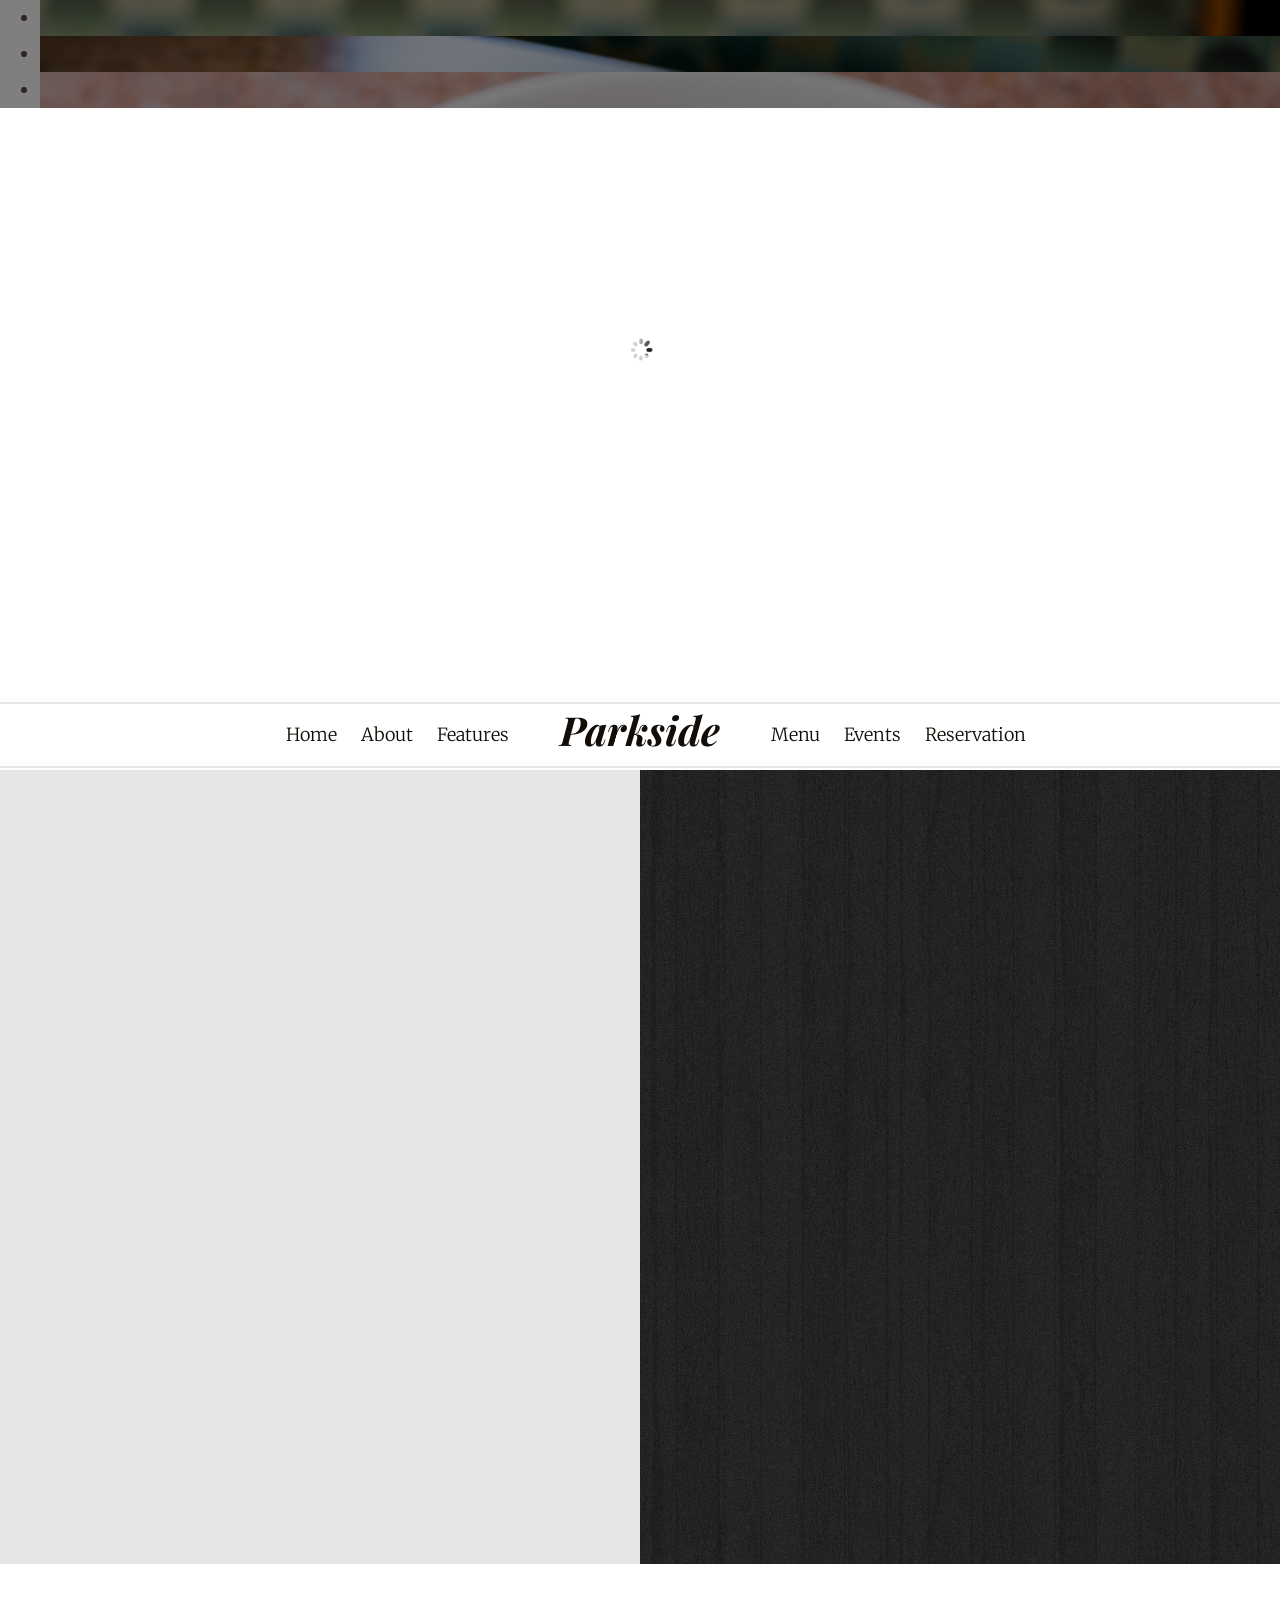
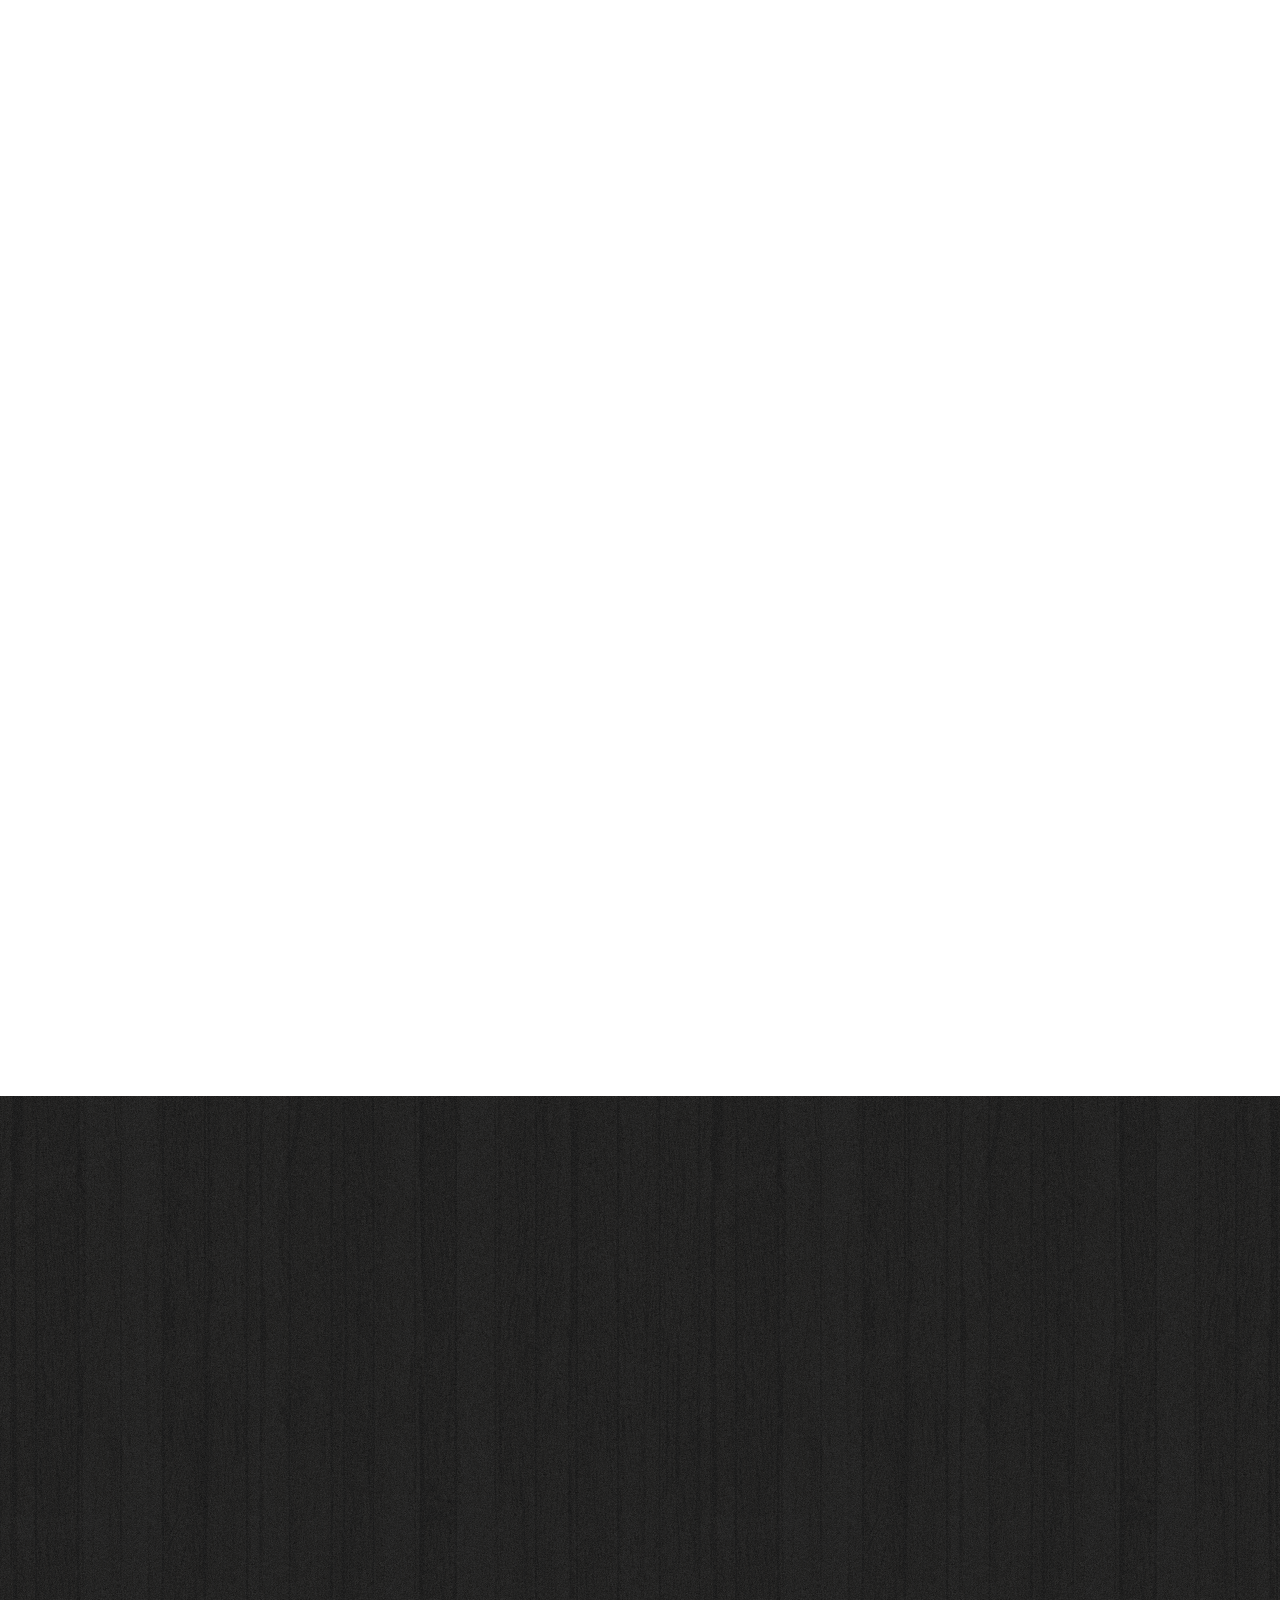
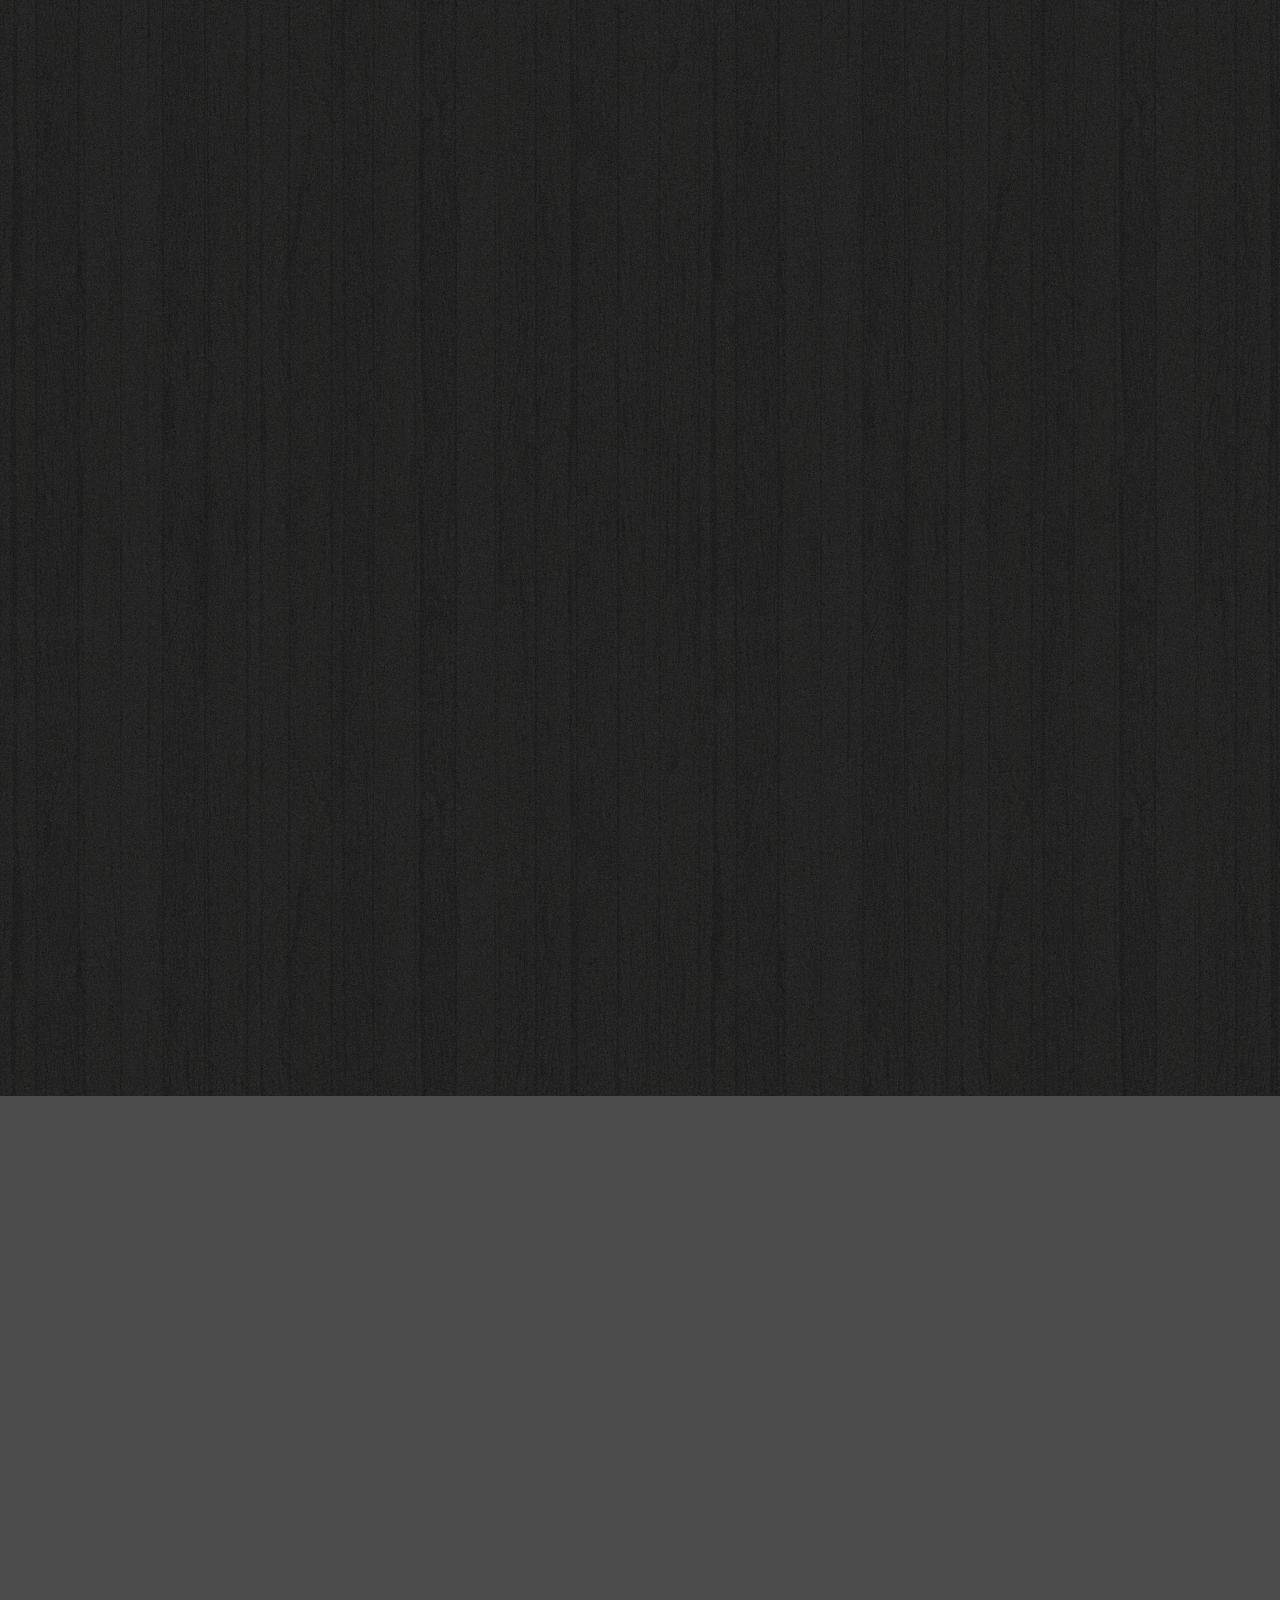
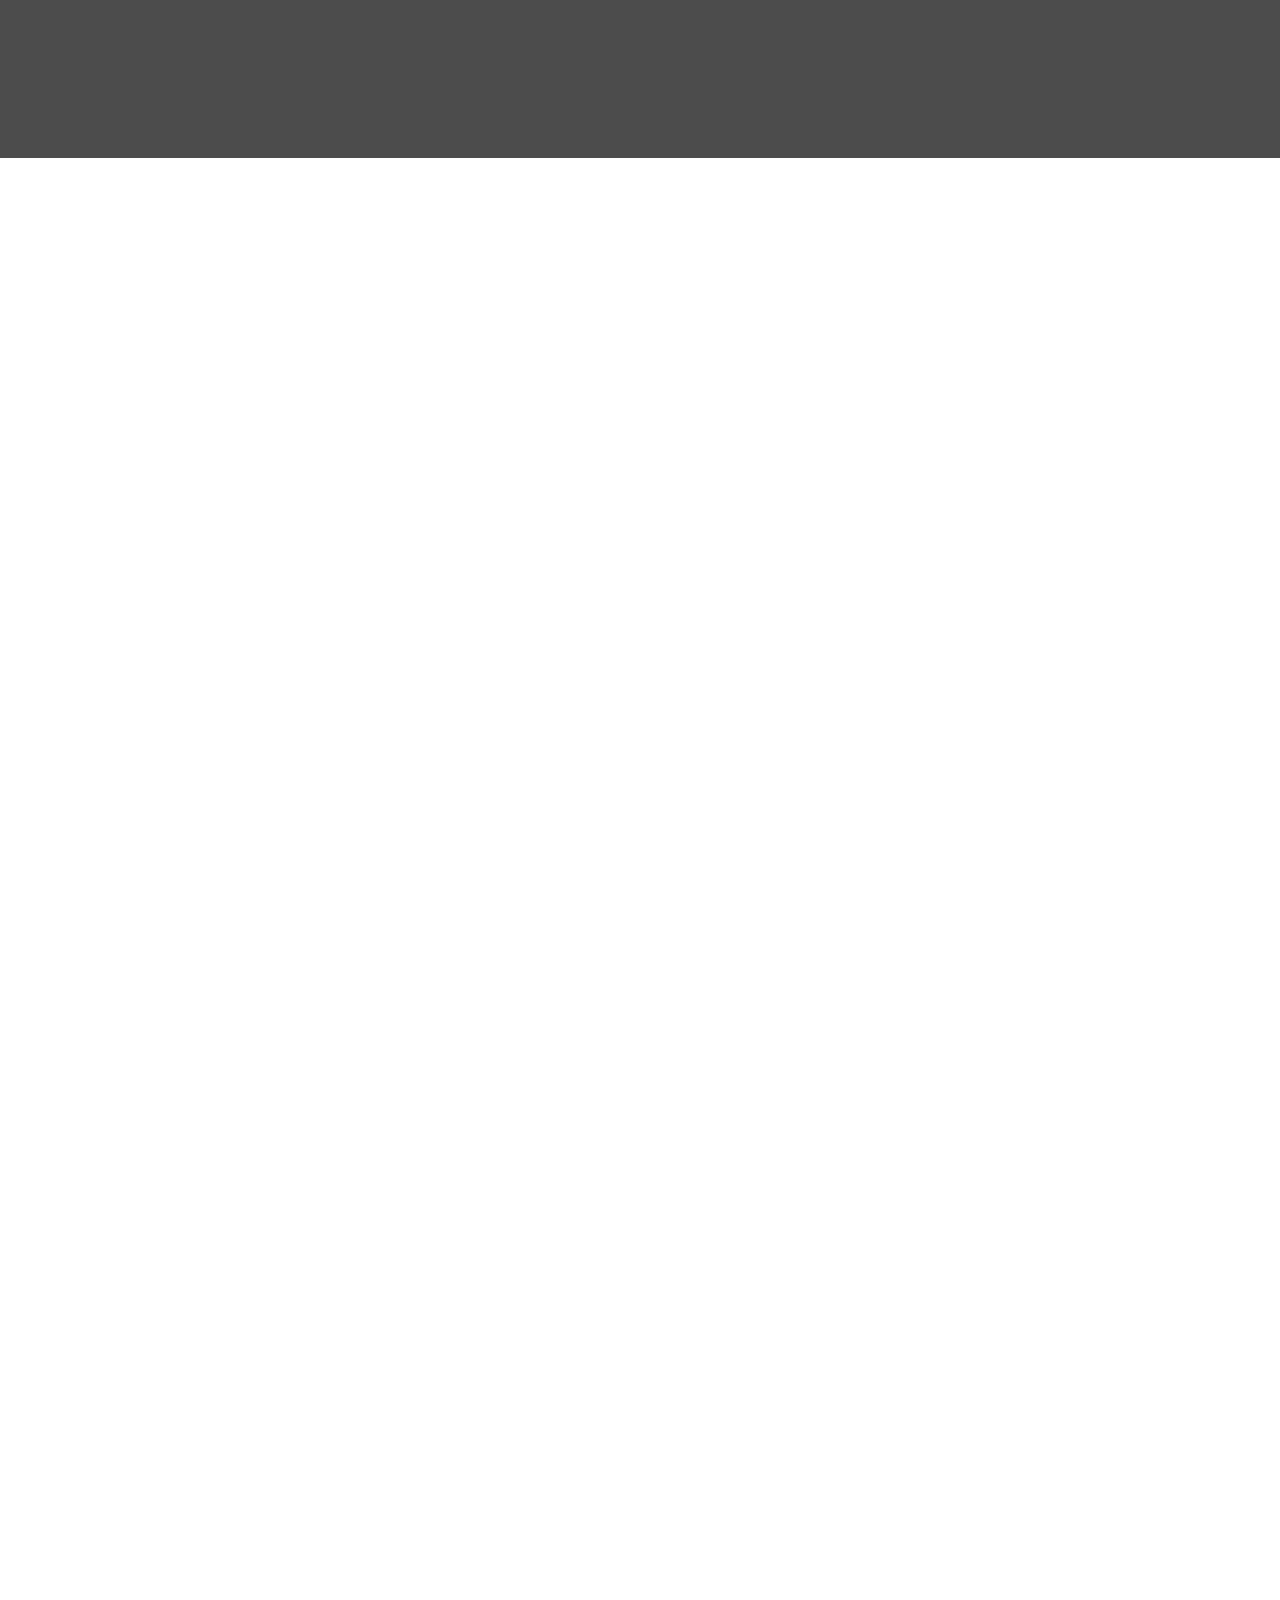
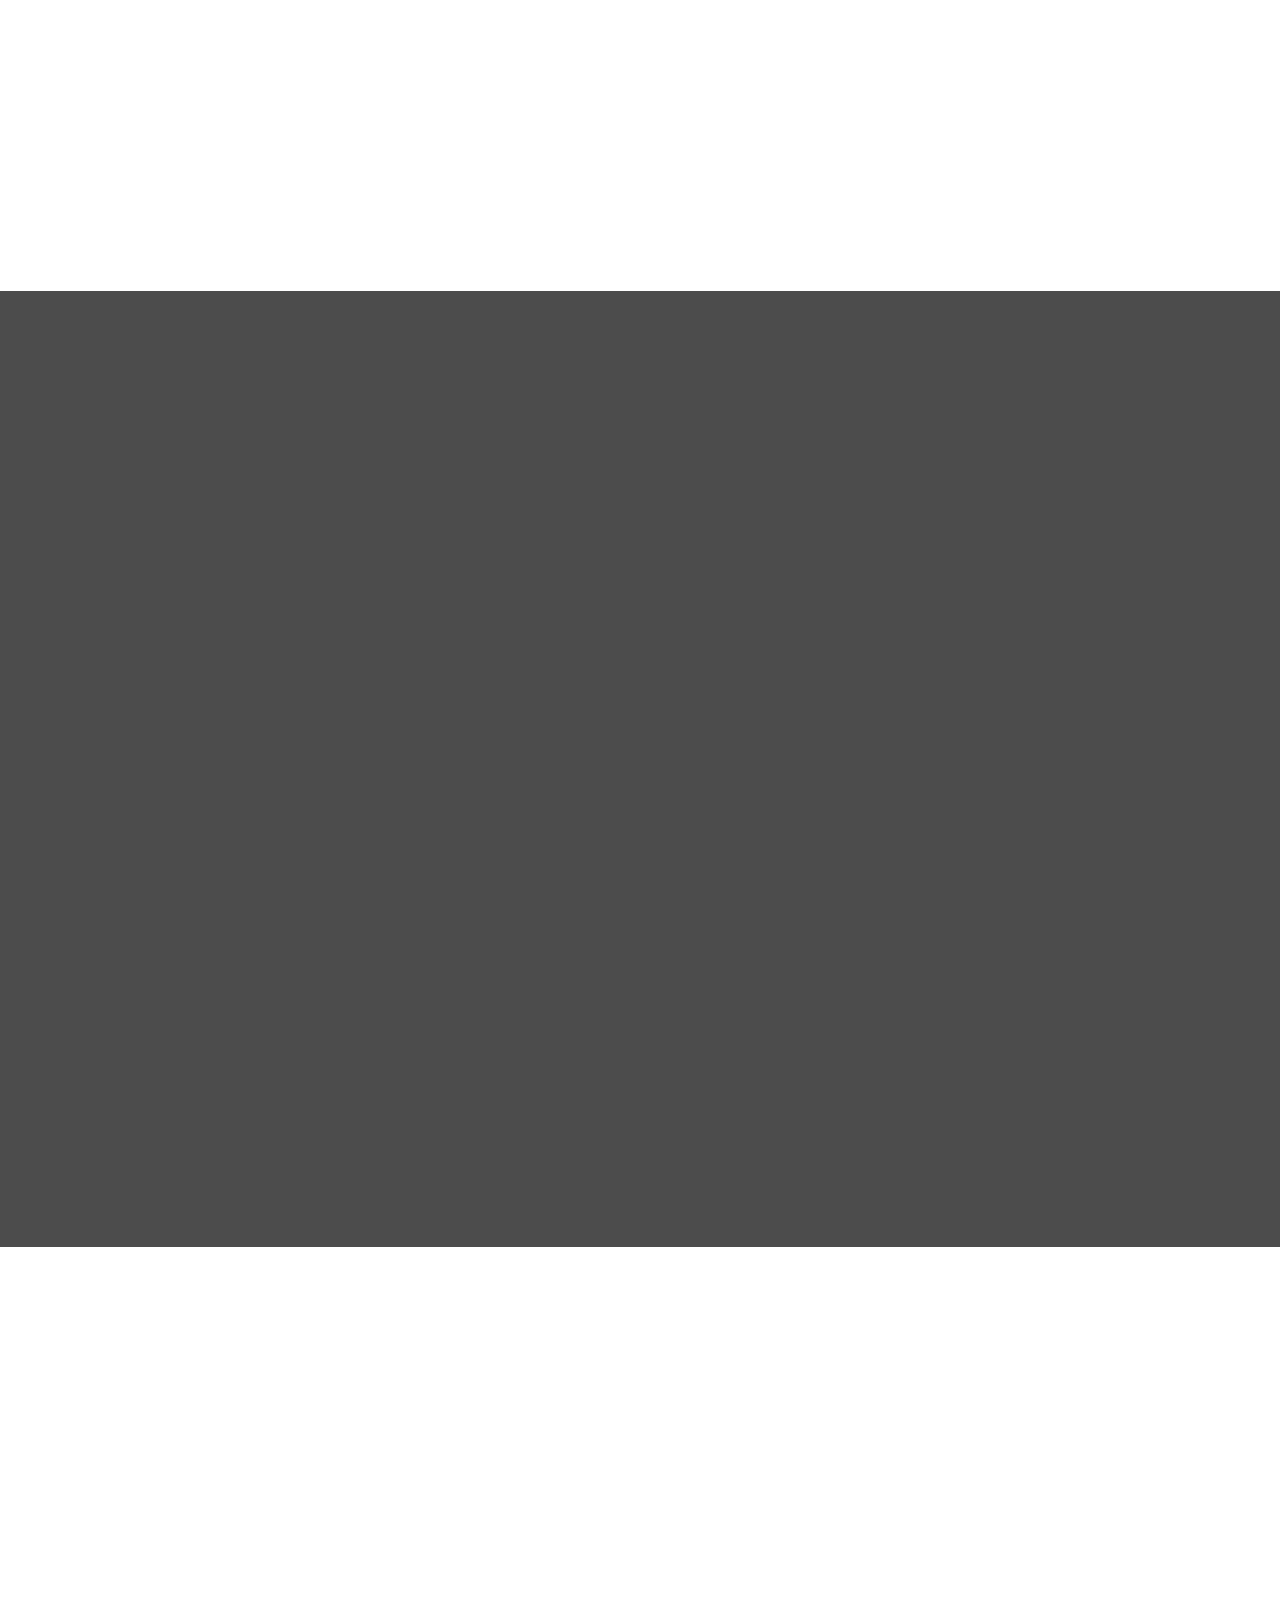
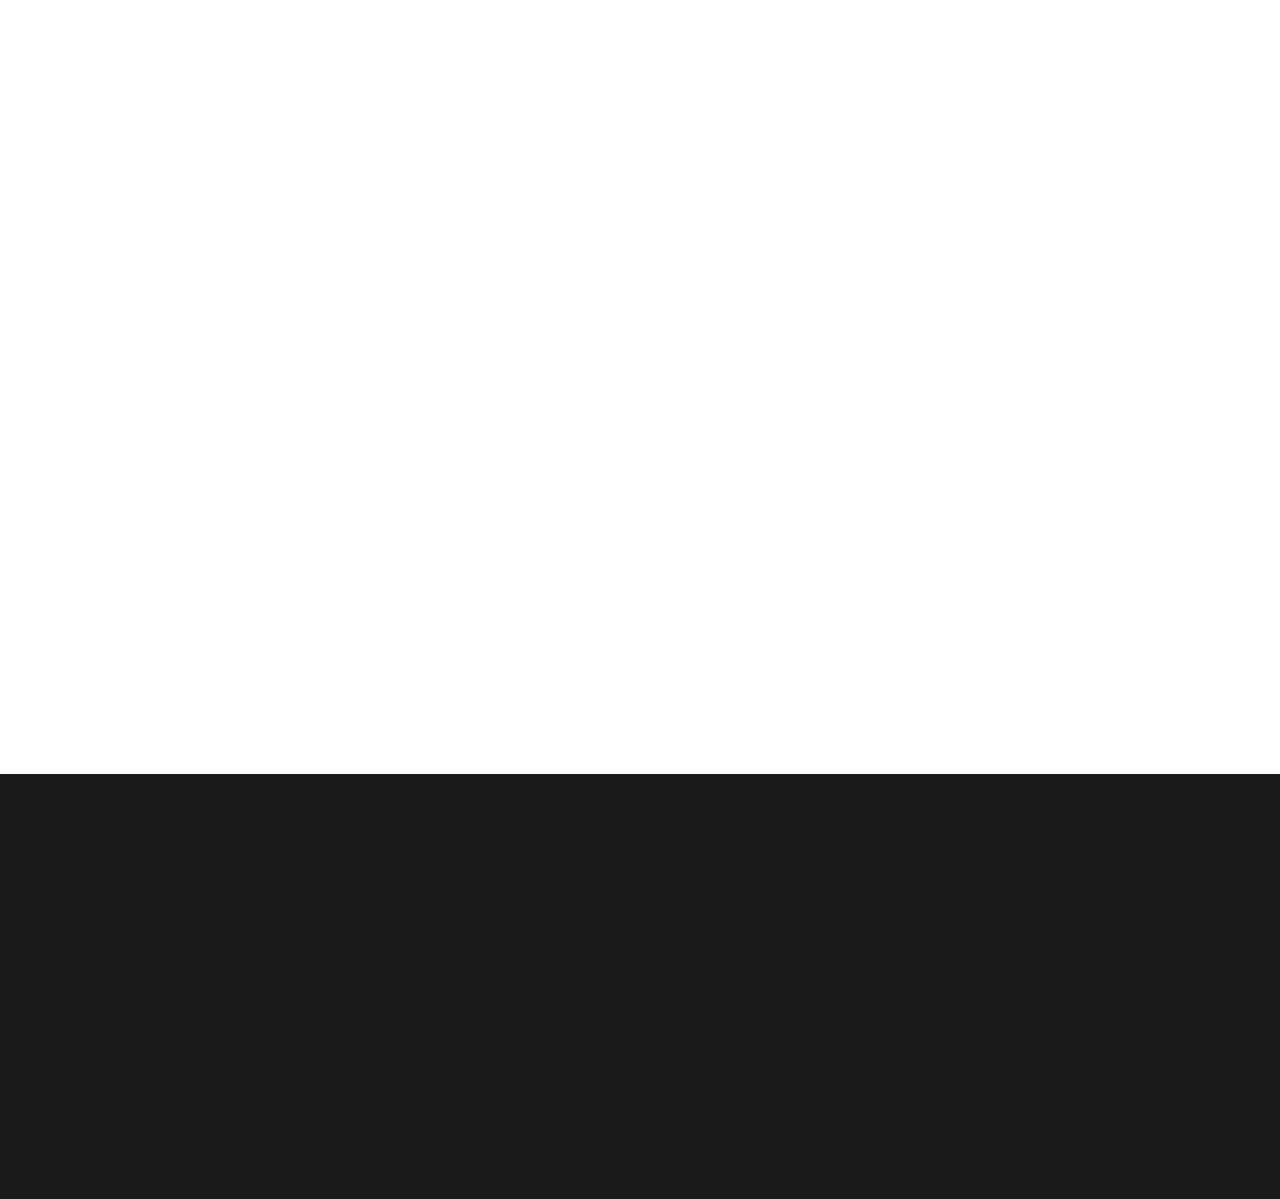
==== webDev/Anthi/index.html @ 0a30c478 "added temp folder for website" ====
<!DOCTYPE html>
<!--[if lt IE 7]>      <html class="no-js lt-ie9 lt-ie8 lt-ie7"> <![endif]-->
<!--[if IE 7]>         <html class="no-js lt-ie9 lt-ie8"> <![endif]-->
<!--[if IE 8]>         <html class="no-js lt-ie9"> <![endif]-->
<!--[if gt IE 8]><!--> <html class="no-js"> <!--<![endif]-->
	<head>
	<meta charset="utf-8">
	<meta http-equiv="X-UA-Compatible" content="IE=edge">
	<title>Foodee &mdash; 100% Free Fully Responsive HTML5 Template by FREEHTML5.co</title>
	<meta name="viewport" content="width=device-width, initial-scale=1">
	<meta name="description" content="Free HTML5 Template by FREEHTML5.CO" />
	<meta name="keywords" content="free html5, free template, free bootstrap, html5, css3, mobile first, responsive" />
	<meta name="author" content="FREEHTML5.CO" />

  <!--
	//////////////////////////////////////////////////////

	FREE HTML5 TEMPLATE
	DESIGNED & DEVELOPED by FREEHTML5.CO

	Website: 		http://freehtml5.co/
	Email: 			info@freehtml5.co
	Twitter: 		http://twitter.com/fh5co
	Facebook: 		https://www.facebook.com/fh5co

	//////////////////////////////////////////////////////
	 -->

	  <!-- Facebook and Twitter integration -->
	<meta property="og:title" content=""/>
	<meta property="og:image" content=""/>
	<meta property="og:url" content=""/>
	<meta property="og:site_name" content=""/>
	<meta property="og:description" content=""/>
	<meta name="twitter:title" content="" />
	<meta name="twitter:image" content="" />
	<meta name="twitter:url" content="" />
	<meta name="twitter:card" content="" />

	<!-- Place favicon.ico and apple-touch-icon.png in the root directory -->
	<link rel="shortcut icon" href="favicon.ico">

	<link href='https://fonts.googleapis.com/css?family=Playfair+Display:400,700,400italic,700italic|Merriweather:300,400italic,300italic,400,700italic' rel='stylesheet' type='text/css'>

	<!-- Animate.css -->
	<link rel="stylesheet" href="css/animate.css">
	<!-- Icomoon Icon Fonts-->
	<link rel="stylesheet" href="css/icomoon.css">
	<!-- Simple Line Icons -->
	<link rel="stylesheet" href="css/simple-line-icons.css">
	<!-- Datetimepicker -->
	<link rel="stylesheet" href="css/bootstrap-datetimepicker.min.css">
	<!-- Flexslider -->
	<link rel="stylesheet" href="css/flexslider.css">
	<!-- Bootstrap  -->
	<link rel="stylesheet" href="css/bootstrap.css">

	<link rel="stylesheet" href="css/style.css">


	<!-- Modernizr JS -->
	<script src="js/modernizr-2.6.2.min.js"></script>
	<!-- FOR IE9 below -->
	<!--[if lt IE 9]>
	<script src="js/respond.min.js"></script>
	<![endif]-->

	</head>
	<body>

	<div id="fh5co-container">
		<div id="fh5co-home" class="js-fullheight" data-section="home">

			<div class="flexslider">

				<div class="fh5co-overlay"></div>
				<div class="fh5co-text">
					<div class="container">
						<div class="row">
							<h1 class="to-animate">Parkside Café</h1>
							<h2 class="to-animate">Under construction <span>by</span> <a href="http://freehtml5.co/" target="_blank">Ish</a></h2>
						</div>
					</div>
				</div>
				  <ul class="slides">
				   <li style="background-image: url(images/slide_1.jpg);" data-stellar-background-ratio="0.5"></li>
				   <li style="background-image: url(images/slide_2.jpg);" data-stellar-background-ratio="0.5"></li>
				   <li style="background-image: url(images/slide_3.jpg);" data-stellar-background-ratio="0.5"></li>
				  </ul>

			</div>

		</div>

		<div class="js-sticky">
			<div class="fh5co-main-nav">
				<div class="container-fluid">
					<div class="fh5co-menu-1">
						<a href="#" data-nav-section="home">Home</a>
						<a href="#" data-nav-section="about">About</a>
						<a href="#" data-nav-section="features">Features</a>
					</div>
					<div class="fh5co-logo">
						<a href="index.html">Parkside</a>
					</div>
					<div class="fh5co-menu-2">
						<a href="#" data-nav-section="menu">Menu</a>
						<a href="#" data-nav-section="events">Events</a>
						<a href="#" data-nav-section="reservation">Reservation</a>
					</div>
				</div>

			</div>
		</div>

		<div id="fh5co-about" data-section="about">
			<div class="fh5co-2col fh5co-bg to-animate-2" style="background-image: url(images/res_img_1.jpg)"></div>
			<div class="fh5co-2col fh5co-text">
				<h2 class="heading to-animate">About Us</h2>
				<p class="to-animate"><span class="firstcharacter">F</span>ar far away, behind the word mountains, far from the countries Vokalia and Consonantia, there live the blind texts. Separated they live in Bookmarksgrove right at the coast of the Semantics, a large language ocean. Far far away, behind the word mountains, far from the countries Vokalia and Consonantia, there live the blind texts. A small river named Duden flows by their place and supplies it with the necessary regelialia. It is a paradisematic country, in which roasted parts of sentences fly into your mouth. Even the all-powerful Pointing has no control about the blind texts it is an almost unorthographic life.</p>
				<p class="text-center to-animate"><a href="#" class="btn btn-primary btn-outline">Get in touch</a></p>
			</div>
		</div>

		<div id="fh5co-sayings">
			<div class="container">
				<div class="row to-animate">

					<div class="flexslider">
						<ul class="slides">

							<li>
								<blockquote>
									<p>&ldquo;Cooking is an art, but all art requires knowing something about the techniques and materials&rdquo;</p>
									<p class="quote-author">&mdash; Nathan Myhrvold</p>
								</blockquote>
							</li>
							<li>
								<blockquote>
									<p>&ldquo;Give a man food, and he can eat for a day. Give a man a job, and he can only eat for 30 minutes on break.&rdquo;</p>
									<p class="quote-author">&mdash; Lev L. Spiro</p>
								</blockquote>
							</li>
							<li>
								<blockquote>
									<p>&ldquo;Find something you’re passionate about and keep tremendously interested in it.&rdquo;</p>
									<p class="quote-author">&mdash; Julia Child</p>
								</blockquote>
							</li>
							<li>
								<blockquote>
									<p>&ldquo;Never work before breakfast; if you have to work before breakfast, eat your breakfast first.&rdquo;</p>
									<p class="quote-author">&mdash; Josh Billings</p>
								</blockquote>
							</li>


						</ul>
					</div>

				</div>
			</div>
		</div>

		<div id="fh5co-featured" data-section="features">
			<div class="container">
				<div class="row text-center fh5co-heading row-padded">
					<div class="col-md-8 col-md-offset-2">
						<h2 class="heading to-animate">Featured Dishes</h2>
						<p class="sub-heading to-animate">Far far away, behind the word mountains, far from the countries Vokalia and Consonantia, there live the blind texts.</p>
					</div>
				</div>
				<div class="row">
					<div class="fh5co-grid">
						<div class="fh5co-v-half to-animate-2">
							<div class="fh5co-v-col-2 fh5co-bg-img" style="background-image: url(images/res_img_1.jpg)"></div>
							<div class="fh5co-v-col-2 fh5co-text fh5co-special-1 arrow-left">
								<h2>Fresh Mushrooms</h2>
								<span class="pricing">$7.50</span>
								<p>Far far away, behind the word mountains, far from the countries Vokalia and Consonantia, there live the blind texts.</p>
							</div>
						</div>
						<div class="fh5co-v-half">
							<div class="fh5co-h-row-2 to-animate-2">
								<div class="fh5co-v-col-2 fh5co-bg-img" style="background-image: url(images/res_img_2.jpg)"></div>
								<div class="fh5co-v-col-2 fh5co-text arrow-left">
									<h2>Grilled Chiken Salad</h2>
									<span class="pricing">$12.00</span>
									<p>Far far away, behind the word mountains.</p>
								</div>
							</div>
							<div class="fh5co-h-row-2 fh5co-reversed to-animate-2">
								<div class="fh5co-v-col-2 fh5co-bg-img" style="background-image: url(images/res_img_8.jpg)"></div>
								<div class="fh5co-v-col-2 fh5co-text arrow-right">
									<h2>Cheese and Garlic Toast</h2>
									<span class="pricing">$4.50</span>
									<p>Far far away, behind the word mountains.</p>
								</div>
							</div>
						</div>

						<div class="fh5co-v-half">
							<div class="fh5co-h-row-2 fh5co-reversed to-animate-2">
								<div class="fh5co-v-col-2 fh5co-bg-img" style="background-image: url(images/res_img_7.jpg)"></div>
								<div class="fh5co-v-col-2 fh5co-text arrow-right">
									<h2>Organic Egg</h2>
									<span class="pricing">$4.99</span>
									<p>Far far away, behind the word mountains.</p>
								</div>
							</div>
							<div class="fh5co-h-row-2 to-animate-2">
								<div class="fh5co-v-col-2 fh5co-bg-img" style="background-image: url(images/res_img_6.jpg)"></div>
								<div class="fh5co-v-col-2 fh5co-text arrow-left">
									<h2>Salad with Crispy Chicken</h2>
									<span class="pricing">$8.50</span>
									<p>Far far away, behind the word mountains.</p>
								</div>
							</div>
						</div>
						<div class="fh5co-v-half to-animate-2">
							<div class="fh5co-v-col-2 fh5co-bg-img" style="background-image: url(images/res_img_3.jpg)"></div>
							<div class="fh5co-v-col-2 fh5co-text fh5co-special-1 arrow-left">
								<h2>Tomato Soup with Chicken</h2>
								<span class="pricing">$12.99</span>
								<p>Far far away, behind the word mountains, far from the countries Vokalia and Consonantia, there live the blind texts.</p>
							</div>
						</div>

					</div>
				</div>

			</div>
		</div>

		<div id="fh5co-type" style="background-image: url(images/slide_3.jpg);" data-stellar-background-ratio="0.5">
			<div class="fh5co-overlay"></div>
			<div class="container">
				<div class="row">
					<div class="col-md-3 to-animate">
						<div class="fh5co-type">
							<h3 class="with-icon icon-1">Fruits</h3>
							<p>Far far away, behind the word mountains, far from the countries Vokalia and Consonantia, there live the blind texts.</p>
						</div>
					</div>
					<div class="col-md-3 to-animate">
						<div class="fh5co-type">
							<h3 class="with-icon icon-2">Sea food</h3>
							<p>Far far away, behind the word mountains, far from the countries Vokalia and Consonantia, there live the blind texts.</p>
						</div>
					</div>
					<div class="col-md-3 to-animate">
						<div class="fh5co-type">
							<h3 class="with-icon icon-3">Vegetables</h3>
							<p>Far far away, behind the word mountains, far from the countries Vokalia and Consonantia, there live the blind texts.</p>
						</div>
					</div>
					<div class="col-md-3 to-animate">
						<div class="fh5co-type">
							<h3 class="with-icon icon-4">Meat</h3>
							<p>Far far away, behind the word mountains, far from the countries Vokalia and Consonantia, there live the blind texts.</p>
						</div>
					</div>
				</div>
			</div>
		</div>

		<div id="fh5co-menus" data-section="menu">
			<div class="container">
				<div class="row text-center fh5co-heading row-padded">
					<div class="col-md-8 col-md-offset-2">
						<h2 class="heading to-animate">Food Menu</h2>
						<p class="sub-heading to-animate">Far far away, behind the word mountains, far from the countries Vokalia and Consonantia, there live the blind texts.</p>
					</div>
				</div>
				<div class="row row-padded">
					<div class="col-md-6">
						<div class="fh5co-food-menu to-animate-2">
							<h2 class="fh5co-drinks">Drinks</h2>
							<ul>
								<li>
									<div class="fh5co-food-desc">
										<figure>
											<img src="images/res_img_5.jpg" class="img-responsive" alt="Free HTML5 Templates by FREEHTML5.co">
										</figure>
										<div>
											<h3>Pineapple Juice</h3>
											<p>Far far away, behind the word mountains.</p>
										</div>
									</div>
									<div class="fh5co-food-pricing">
										$17.50
									</div>
								</li>
								<li>
									<div class="fh5co-food-desc">
										<figure>
											<img src="images/res_img_6.jpg" class="img-responsive" alt="Free HTML5 Templates by FREEHTML5.co">
										</figure>
										<div>
											<h3>Green Juice</h3>
											<p>Far far away, behind the word mountains.</p>
										</div>
									</div>
									<div class="fh5co-food-pricing">
										$7.99
									</div>
								</li>
								<li>
									<div class="fh5co-food-desc">
										<figure>
											<img src="images/res_img_7.jpg" class="img-responsive" alt="Free HTML5 Templates by FREEHTML5.co">
										</figure>
										<div>
											<h3>Soft Drinks</h3>
											<p>Far far away, behind the word mountains.</p>
										</div>
									</div>
									<div class="fh5co-food-pricing">
										$12.99
									</div>
								</li>
								<li>
									<div class="fh5co-food-desc">
										<figure>
											<img src="images/res_img_5.jpg" class="img-responsive" alt="Free HTML5 Templates by FREEHTML5.co">
										</figure>
										<div>
											<h3>Carlo Rosee Drinks</h3>
											<p>Far far away, behind the word mountains.</p>
										</div>
									</div>
									<div class="fh5co-food-pricing">
										$12.99
									</div>
								</li>
							</ul>
						</div>
					</div>
					<div class="col-md-6">
						<div class="fh5co-food-menu to-animate-2">
							<h2 class="fh5co-dishes">Steak</h2>
							<ul>
								<li>
									<div class="fh5co-food-desc">
										<figure>
											<img src="images/res_img_3.jpg" class="img-responsive" alt="Free HTML5 Templates by FREEHTML5.co">
										</figure>
										<div>
											<h3>Beef Steak</h3>
											<p>Far far away, behind the word mountains.</p>
										</div>
									</div>
									<div class="fh5co-food-pricing">
										$17.50
									</div>
								</li>
								<li>
									<div class="fh5co-food-desc">
										<figure>
											<img src="images/res_img_4.jpg" class="img-responsive" alt="Free HTML5 Templates by FREEHTML5.co">
										</figure>
										<div>
											<h3>Tomato with Chicken</h3>
											<p>Far far away, behind the word mountains.</p>
										</div>
									</div>
									<div class="fh5co-food-pricing">
										$7.99
									</div>
								</li>
								<li>
									<div class="fh5co-food-desc">
										<figure>
											<img src="images/res_img_2.jpg" class="img-responsive" alt="Free HTML5 Templates by FREEHTML5.co">
										</figure>
										<div>
											<h3>Sausages from Italy</h3>
											<p>Far far away, behind the word mountains.</p>
										</div>
									</div>
									<div class="fh5co-food-pricing">
										$12.99
									</div>
								</li>
								<li>
									<div class="fh5co-food-desc">
										<figure>
											<img src="images/res_img_8.jpg" class="img-responsive" alt="Free HTML5 Templates by FREEHTML5.co">
										</figure>
										<div>
											<h3>Beef Grilled</h3>
											<p>Far far away, behind the word mountains.</p>
										</div>
									</div>
									<div class="fh5co-food-pricing">
										$12.99
									</div>
								</li>
							</ul>
						</div>
					</div>
					<div class="col-md-6">
						<div class="fh5co-food-menu to-animate-2">
							<h2 class="fh5co-drinks">Drinks</h2>
							<ul>
								<li>
									<div class="fh5co-food-desc">
										<figure>
											<img src="images/res_img_5.jpg" class="img-responsive" alt="Free HTML5 Templates by FREEHTML5.co">
										</figure>
										<div>
											<h3>Pineapple Juice</h3>
											<p>Far far away, behind the word mountains.</p>
										</div>
									</div>
									<div class="fh5co-food-pricing">
										$17.50
									</div>
								</li>
								<li>
									<div class="fh5co-food-desc">
										<figure>
											<img src="images/res_img_6.jpg" class="img-responsive" alt="Free HTML5 Templates by FREEHTML5.co">
										</figure>
										<div>
											<h3>Green Juice</h3>
											<p>Far far away, behind the word mountains.</p>
										</div>
									</div>
									<div class="fh5co-food-pricing">
										$7.99
									</div>
								</li>
								<li>
									<div class="fh5co-food-desc">
										<figure>
											<img src="images/res_img_7.jpg" class="img-responsive" alt="Free HTML5 Templates by FREEHTML5.co">
										</figure>
										<div>
											<h3>Soft Drinks</h3>
											<p>Far far away, behind the word mountains.</p>
										</div>
									</div>
									<div class="fh5co-food-pricing">
										$12.99
									</div>
								</li>
								<li>
									<div class="fh5co-food-desc">
										<figure>
											<img src="images/res_img_5.jpg" class="img-responsive" alt="Free HTML5 Templates by FREEHTML5.co">
										</figure>
										<div>
											<h3>Carlo Rosee Drinks</h3>
											<p>Far far away, behind the word mountains.</p>
										</div>
									</div>
									<div class="fh5co-food-pricing">
										$12.99
									</div>
								</li>
							</ul>
						</div>
					</div>
					<div class="col-md-6">
						<div class="fh5co-food-menu to-animate-2">
							<h2 class="fh5co-dishes">Steak</h2>
							<ul>
								<li>
									<div class="fh5co-food-desc">
										<figure>
											<img src="images/res_img_3.jpg" class="img-responsive" alt="Free HTML5 Templates by FREEHTML5.co">
										</figure>
										<div>
											<h3>Beef Steak</h3>
											<p>Far far away, behind the word mountains.</p>
										</div>
									</div>
									<div class="fh5co-food-pricing">
										$17.50
									</div>
								</li>
								<li>
									<div class="fh5co-food-desc">
										<figure>
											<img src="images/res_img_4.jpg" class="img-responsive" alt="Free HTML5 Templates by FREEHTML5.co">
										</figure>
										<div>
											<h3>Tomato with Chicken</h3>
											<p>Far far away, behind the word mountains.</p>
										</div>
									</div>
									<div class="fh5co-food-pricing">
										$7.99
									</div>
								</li>
								<li>
									<div class="fh5co-food-desc">
										<figure>
											<img src="images/res_img_2.jpg" class="img-responsive" alt="Free HTML5 Templates by FREEHTML5.co">
										</figure>
										<div>
											<h3>Sausages from Italy</h3>
											<p>Far far away, behind the word mountains.</p>
										</div>
									</div>
									<div class="fh5co-food-pricing">
										$12.99
									</div>
								</li>
								<li>
									<div class="fh5co-food-desc">
										<figure>
											<img src="images/res_img_8.jpg" class="img-responsive" alt="Free HTML5 Templates by FREEHTML5.co">
										</figure>
										<div>
											<h3>Beef Grilled</h3>
											<p>Far far away, behind the word mountains.</p>
										</div>
									</div>
									<div class="fh5co-food-pricing">
										$12.99
									</div>
								</li>
							</ul>
						</div>
					</div>
				</div>
				<div class="row">
					<div class="col-md-4 col-md-offset-4 text-center to-animate-2">
						<p><a href="#" class="btn btn-primary btn-outline">More Food Menu</a></p>
					</div>
				</div>
			</div>
		</div>

		<div id="fh5co-events" data-section="events" style="background-image: url(images/slide_2.jpg);" data-stellar-background-ratio="0.5">
			<div class="fh5co-overlay"></div>
			<div class="container">
				<div class="row text-center fh5co-heading row-padded">
					<div class="col-md-8 col-md-offset-2 to-animate">
						<h2 class="heading">Upcoming Events</h2>
						<p class="sub-heading">Far far away, behind the word mountains, far from the countries Vokalia and Consonantia, there live the blind texts.</p>
					</div>
				</div>
				<div class="row">
					<div class="col-md-4">
						<div class="fh5co-event to-animate-2">
							<h3>Kitchen Workshops</h3>
							<span class="fh5co-event-meta">March 19th, 2016</span>
							<p>Far far away, behind the word mountains, far from the countries Vokalia and Consonantia, there live the blind texts.</p>
							<p><a href="#" class="btn btn-primary btn-outline">Read More</a></p>
						</div>
					</div>
					<div class="col-md-4">
						<div class="fh5co-event to-animate-2">
							<h3>Music Concerts</h3>
							<span class="fh5co-event-meta">March 19th, 2016</span>
							<p>Far far away, behind the word mountains, far from the countries Vokalia and Consonantia, there live the blind texts.</p>
							<p><a href="#" class="btn btn-primary btn-outline">Read More</a></p>
						</div>
					</div>
					<div class="col-md-4">
						<div class="fh5co-event to-animate-2">
							<h3>Free to Eat Party</h3>
							<span class="fh5co-event-meta">March 19th, 2016</span>
							<p>Far far away, behind the word mountains, far from the countries Vokalia and Consonantia, there live the blind texts.</p>
							<p><a href="#" class="btn btn-primary btn-outline">Read More</a></p>
						</div>
					</div>
				</div>
			</div>
		</div>

		<div id="fh5co-contact" data-section="reservation">
			<div class="container">
				<div class="row text-center fh5co-heading row-padded">
					<div class="col-md-8 col-md-offset-2">
						<h2 class="heading to-animate">Reserve a Table</h2>
						<p class="sub-heading to-animate">Far far away, behind the word mountains, far from the countries Vokalia and Consonantia, there live the blind texts.</p>
					</div>
				</div>
				<div class="row">
					<div class="col-md-6 to-animate-2">
						<h3>Contact Info</h3>
						<ul class="fh5co-contact-info">
							<li class="fh5co-contact-address ">
								<i class="icon-home"></i>
								5555 Love Paradise 56 New Clity 5655, <br>Excel Tower United Kingdom
							</li>
							<li><i class="icon-phone"></i> (123) 465-6789</li>
							<li><i class="icon-envelope"></i>johns@johns.com</li>
							<li><i class="icon-globe"></i> <a href="https://www.myparksidecafe.com/" target="_blank">OG website</a></li>
						</ul>
					</div>
					<div class="col-md-6 to-animate-2">
						<h3>Reservation Form</h3>
						<div class="form-group ">
							<label for="name" class="sr-only">Name</label>
							<input id="name" class="form-control" placeholder="Name" type="text">
						</div>
						<div class="form-group ">
							<label for="email" class="sr-only">Email</label>
							<input id="email" class="form-control" placeholder="Email" type="email">
						</div>
						<div class="form-group">
							<label for="occasion" class="sr-only">Occasion</label>
							<select class="form-control" id="occasion">
								<option>Select an Occasion</option>
							  <option>Wedding Ceremony</option>
							  <option>Birthday</option>
							  <option>Others</option>
							</select>
						</div>
						<div class="form-group ">
							<label for="date" class="sr-only">Date</label>
							<input id="date" class="form-control" placeholder="Date &amp; Time" type="text">
						</div>



						<div class="form-group ">
							<label for="message" class="sr-only">Message</label>
							<textarea name="" id="message" cols="30" rows="5" class="form-control" placeholder="Message"></textarea>
						</div>
						<div class="form-group ">
							<input class="btn btn-primary" value="Send Message" type="submit">
						</div>
						</div>
				</div>
			</div>
		</div>


	</div>

	<div id="fh5co-footer">
		<div class="container">
			<div class="row row-padded">
				<div class="col-md-12 text-center">
					<p class="to-animate">Johns <br> Johns <a href="http://freehtml5.co/" target="_blank">Johns</a> Johns <a href="http://pexels.com/" target="_blank">Johns</a> <br> Johns <a href="http://handdrawngoods.com/store/tasty-icons-free-food-icons/" target="_blank">Johns</a>
					</p>
					<p class="text-center to-animate"><a href="#" class="js-gotop">Go To Top</a></p>
				</div>
			</div>
			<div class="row">
				<div class="col-md-12 text-center">
					<ul class="fh5co-social">
						<li class="to-animate-2"><a href="#"><i class="icon-facebook"></i></a></li>
						<li class="to-animate-2"><a href="#"><i class="icon-twitter"></i></a></li>
						<li class="to-animate-2"><a href="#"><i class="icon-instagram"></i></a></li>
					</ul>
				</div>
			</div>
		</div>
	</div>






	<!-- jQuery -->
	<script src="js/jquery.min.js"></script>
	<!-- jQuery Easing -->
	<script src="js/jquery.easing.1.3.js"></script>
	<!-- Bootstrap -->
	<script src="js/bootstrap.min.js"></script>
	<!-- Bootstrap DateTimePicker -->
	<script src="js/moment.js"></script>
	<script src="js/bootstrap-datetimepicker.min.js"></script>
	<!-- Waypoints -->
	<script src="js/jquery.waypoints.min.js"></script>
	<!-- Stellar Parallax -->
	<script src="js/jquery.stellar.min.js"></script>

	<!-- Flexslider -->
	<script src="js/jquery.flexslider-min.js"></script>
	<script>
		$(function () {
		   $('#date').datetimepicker();
	   });
	</script>
	<!-- Main JS -->
	<script src="js/main.js"></script>

	</body>
</html>
---- webDev/Anthi/css/icomoon.css ----
@font-face {
	font-family: 'icomoon';
	src:url('../fonts/icomoon/icomoon.eot?qtatmt');
	src:url('../fonts/icomoon/icomoon.eot?qtatmt#iefix') format('embedded-opentype'),
		url('../fonts/icomoon/icomoon.ttf?qtatmt') format('truetype'),
		url('../fonts/icomoon/icomoon.woff?qtatmt') format('woff'),
		url('../fonts/icomoon/icomoon.svg?qtatmt#icomoon') format('svg');
	font-weight: normal;
	font-style: normal;
}

[class^="icon-"], [class*=" icon-"] {
	font-family: 'icomoon';
	speak: none;
	font-style: normal;
	font-weight: normal;
	font-variant: normal;
	text-transform: none;
	line-height: 1;

	/* Better Font Rendering =========== */
	-webkit-font-smoothing: antialiased;
	-moz-osx-font-smoothing: grayscale;
}

.icon-glass:before {
	content: "\f000";
}
.icon-music:before {
	content: "\f001";
}
.icon-search2:before {
	content: "\f002";
}
.icon-envelope-o:before {
	content: "\f003";
}
.icon-heart:before {
	content: "\f004";
}
.icon-star:before {
	content: "\f005";
}
.icon-star-o:before {
	content: "\f006";
}
.icon-user:before {
	content: "\f007";
}
.icon-film:before {
	content: "\f008";
}
.icon-th-large:before {
	content: "\f009";
}
.icon-th:before {
	content: "\f00a";
}
.icon-th-list:before {
	content: "\f00b";
}
.icon-check:before {
	content: "\f00c";
}
.icon-close:before {
	content: "\f00d";
}
.icon-remove:before {
	content: "\f00d";
}
.icon-times:before {
	content: "\f00d";
}
.icon-search-plus:before {
	content: "\f00e";
}
.icon-search-minus:before {
	content: "\f010";
}
.icon-power-off:before {
	content: "\f011";
}
.icon-signal:before {
	content: "\f012";
}
.icon-cog:before {
	content: "\f013";
}
.icon-gear:before {
	content: "\f013";
}
.icon-trash-o:before {
	content: "\f014";
}
.icon-home:before {
	content: "\f015";
}
.icon-file-o:before {
	content: "\f016";
}
.icon-clock-o:before {
	content: "\f017";
}
.icon-road:before {
	content: "\f018";
}
.icon-download:before {
	content: "\f019";
}
.icon-arrow-circle-o-down:before {
	content: "\f01a";
}
.icon-arrow-circle-o-up:before {
	content: "\f01b";
}
.icon-inbox:before {
	content: "\f01c";
}
.icon-play-circle-o:before {
	content: "\f01d";
}
.icon-repeat2:before {
	content: "\f01e";
}
.icon-rotate-right:before {
	content: "\f01e";
}
.icon-refresh:before {
	content: "\f021";
}
.icon-list-alt:before {
	content: "\f022";
}
.icon-lock:before {
	content: "\f023";
}
.icon-flag:before {
	content: "\f024";
}
.icon-headphones:before {
	content: "\f025";
}
.icon-volume-off:before {
	content: "\f026";
}
.icon-volume-down:before {
	content: "\f027";
}
.icon-volume-up:before {
	content: "\f028";
}
.icon-qrcode:before {
	content: "\f029";
}
.icon-barcode:before {
	content: "\f02a";
}
.icon-tag:before {
	content: "\f02b";
}
.icon-tags:before {
	content: "\f02c";
}
.icon-book:before {
	content: "\f02d";
}
.icon-bookmark:before {
	content: "\f02e";
}
.icon-print:before {
	content: "\f02f";
}
.icon-camera:before {
	content: "\f030";
}
.icon-font:before {
	content: "\f031";
}
.icon-bold:before {
	content: "\f032";
}
.icon-italic:before {
	content: "\f033";
}
.icon-text-height:before {
	content: "\f034";
}
.icon-text-width:before {
	content: "\f035";
}
.icon-align-left:before {
	content: "\f036";
}
.icon-align-center2:before {
	content: "\f037";
}
.icon-align-right:before {
	content: "\f038";
}
.icon-align-justify2:before {
	content: "\f039";
}
.icon-list:before {
	content: "\f03a";
}
.icon-dedent:before {
	content: "\f03b";
}
.icon-outdent:before {
	content: "\f03b";
}
.icon-indent:before {
	content: "\f03c";
}
.icon-video-camera:before {
	content: "\f03d";
}
.icon-image:before {
	content: "\f03e";
}
.icon-photo:before {
	content: "\f03e";
}
.icon-picture-o:before {
	content: "\f03e";
}
.icon-pencil:before {
	content: "\f040";
}
.icon-map-marker:before {
	content: "\f041";
}
.icon-adjust:before {
	content: "\f042";
}
.icon-tint:before {
	content: "\f043";
}
.icon-edit:before {
	content: "\f044";
}
.icon-pencil-square-o:before {
	content: "\f044";
}
.icon-share-square-o:before {
	content: "\f045";
}
.icon-check-square-o:before {
	content: "\f046";
}
.icon-arrows:before {
	content: "\f047";
}
.icon-step-backward:before {
	content: "\f048";
}
.icon-fast-backward:before {
	content: "\f049";
}
.icon-backward:before {
	content: "\f04a";
}
.icon-play2:before {
	content: "\f04b";
}
.icon-pause2:before {
	content: "\f04c";
}
.icon-stop2:before {
	content: "\f04d";
}
.icon-forward:before {
	content: "\f04e";
}
.icon-fast-forward2:before {
	content: "\f050";
}
.icon-step-forward:before {
	content: "\f051";
}
.icon-eject:before {
	content: "\f052";
}
.icon-chevron-left:before {
	content: "\f053";
}
.icon-chevron-right:before {
	content: "\f054";
}
.icon-plus-circle:before {
	content: "\f055";
}
.icon-minus-circle:before {
	content: "\f056";
}
.icon-times-circle:before {
	content: "\f057";
}
.icon-check-circle:before {
	content: "\f058";
}
.icon-question-circle:before {
	content: "\f059";
}
.icon-info-circle:before {
	content: "\f05a";
}
.icon-crosshairs:before {
	content: "\f05b";
}
.icon-times-circle-o:before {
	content: "\f05c";
}
.icon-check-circle-o:before {
	content: "\f05d";
}
.icon-ban2:before {
	content: "\f05e";
}
.icon-arrow-left:before {
	content: "\f060";
}
.icon-arrow-right:before {
	content: "\f061";
}
.icon-arrow-up:before {
	content: "\f062";
}
.icon-arrow-down:before {
	content: "\f063";
}
.icon-mail-forward:before {
	content: "\f064";
}
.icon-share:before {
	content: "\f064";
}
.icon-expand2:before {
	content: "\f065";
}
.icon-compress:before {
	content: "\f066";
}
.icon-plus:before {
	content: "\f067";
}
.icon-minus:before {
	content: "\f068";
}
.icon-asterisk:before {
	content: "\f069";
}
.icon-exclamation-circle:before {
	content: "\f06a";
}
.icon-gift:before {
	content: "\f06b";
}
.icon-leaf:before {
	content: "\f06c";
}
.icon-fire:before {
	content: "\f06d";
}
.icon-eye:before {
	content: "\f06e";
}
.icon-eye-slash:before {
	content: "\f070";
}
.icon-exclamation-triangle:before {
	content: "\f071";
}
.icon-warning:before {
	content: "\f071";
}
.icon-plane:before {
	content: "\f072";
}
.icon-calendar:before {
	content: "\f073";
}
.icon-random:before {
	content: "\f074";
}
.icon-comment:before {
	content: "\f075";
}
.icon-magnet:before {
	content: "\f076";
}
.icon-chevron-up:before {
	content: "\f077";
}
.icon-chevron-down:before {
	content: "\f078";
}
.icon-retweet:before {
	content: "\f079";
}
.icon-shopping-cart:before {
	content: "\f07a";
}
.icon-folder:before {
	content: "\f07b";
}
.icon-folder-open:before {
	content: "\f07c";
}
.icon-arrows-v:before {
	content: "\f07d";
}
.icon-arrows-h:before {
	content: "\f07e";
}
.icon-bar-chart:before {
	content: "\f080";
}
.icon-bar-chart-o:before {
	content: "\f080";
}
.icon-twitter-square:before {
	content: "\f081";
}
.icon-facebook-square:before {
	content: "\f082";
}
.icon-camera-retro:before {
	content: "\f083";
}
.icon-key:before {
	content: "\f084";
}
.icon-cogs:before {
	content: "\f085";
}
.icon-gears:before {
	content: "\f085";
}
.icon-comments:before {
	content: "\f086";
}
.icon-thumbs-o-up:before {
	content: "\f087";
}
.icon-thumbs-o-down:before {
	content: "\f088";
}
.icon-star-half:before {
	content: "\f089";
}
.icon-heart-o:before {
	content: "\f08a";
}
.icon-sign-out:before {
	content: "\f08b";
}
.icon-linkedin-square:before {
	content: "\f08c";
}
.icon-thumb-tack:before {
	content: "\f08d";
}
.icon-external-link:before {
	content: "\f08e";
}
.icon-sign-in:before {
	content: "\f090";
}
.icon-trophy:before {
	content: "\f091";
}
.icon-github-square:before {
	content: "\f092";
}
.icon-upload:before {
	content: "\f093";
}
.icon-lemon-o:before {
	content: "\f094";
}
.icon-phone:before {
	content: "\f095";
}
.icon-square-o:before {
	content: "\f096";
}
.icon-bookmark-o:before {
	content: "\f097";
}
.icon-phone-square:before {
	content: "\f098";
}
.icon-twitter:before {
	content: "\f099";
}
.icon-facebook:before {
	content: "\f09a";
}
.icon-facebook-f:before {
	content: "\f09a";
}
.icon-github:before {
	content: "\f09b";
}
.icon-unlock2:before {
	content: "\f09c";
}
.icon-credit-card:before {
	content: "\f09d";
}
.icon-feed:before {
	content: "\f09e";
}
.icon-rss:before {
	content: "\f09e";
}
.icon-hdd-o:before {
	content: "\f0a0";
}
.icon-bullhorn:before {
	content: "\f0a1";
}
.icon-bell-o:before {
	content: "\f0a2";
}
.icon-certificate:before {
	content: "\f0a3";
}
.icon-hand-o-right:before {
	content: "\f0a4";
}
.icon-hand-o-left:before {
	content: "\f0a5";
}
.icon-hand-o-up:before {
	content: "\f0a6";
}
.icon-hand-o-down:before {
	content: "\f0a7";
}
.icon-arrow-circle-left:before {
	content: "\f0a8";
}
.icon-arrow-circle-right:before {
	content: "\f0a9";
}
.icon-arrow-circle-up:before {
	content: "\f0aa";
}
.icon-arrow-circle-down:before {
	content: "\f0ab";
}
.icon-globe:before {
	content: "\f0ac";
}
.icon-wrench:before {
	content: "\f0ad";
}
.icon-tasks:before {
	content: "\f0ae";
}
.icon-filter:before {
	content: "\f0b0";
}
.icon-briefcase:before {
	content: "\f0b1";
}
.icon-arrows-alt:before {
	content: "\f0b2";
}
.icon-group:before {
	content: "\f0c0";
}
.icon-users:before {
	content: "\f0c0";
}
.icon-chain:before {
	content: "\f0c1";
}
.icon-link:before {
	content: "\f0c1";
}
.icon-cloud:before {
	content: "\f0c2";
}
.icon-flask:before {
	content: "\f0c3";
}
.icon-cut:before {
	content: "\f0c4";
}
.icon-scissors:before {
	content: "\f0c4";
}
.icon-copy:before {
	content: "\f0c5";
}
.icon-files-o:before {
	content: "\f0c5";
}
.icon-paperclip:before {
	content: "\f0c6";
}
.icon-floppy-o:before {
	content: "\f0c7";
}
.icon-save:before {
	content: "\f0c7";
}
.icon-square:before {
	content: "\f0c8";
}
.icon-bars:before {
	content: "\f0c9";
}
.icon-navicon:before {
	content: "\f0c9";
}
.icon-reorder:before {
	content: "\f0c9";
}
.icon-list-ul:before {
	content: "\f0ca";
}
.icon-list-ol:before {
	content: "\f0cb";
}
.icon-strikethrough:before {
	content: "\f0cc";
}
.icon-underline:before {
	content: "\f0cd";
}
.icon-table:before {
	content: "\f0ce";
}
.icon-magic:before {
	content: "\f0d0";
}
.icon-truck:before {
	content: "\f0d1";
}
.icon-pinterest:before {
	content: "\f0d2";
}
.icon-pinterest-square:before {
	content: "\f0d3";
}
.icon-google-plus-square:before {
	content: "\f0d4";
}
.icon-google-plus:before {
	content: "\f0d5";
}
.icon-money:before {
	content: "\f0d6";
}
.icon-caret-down:before {
	content: "\f0d7";
}
.icon-caret-up:before {
	content: "\f0d8";
}
.icon-caret-left:before {
	content: "\f0d9";
}
.icon-caret-right:before {
	content: "\f0da";
}
.icon-columns2:before {
	content: "\f0db";
}
.icon-sort:before {
	content: "\f0dc";
}
.icon-unsorted:before {
	content: "\f0dc";
}
.icon-sort-desc:before {
	content: "\f0dd";
}
.icon-sort-down:before {
	content: "\f0dd";
}
.icon-sort-asc:before {
	content: "\f0de";
}
.icon-sort-up:before {
	content: "\f0de";
}
.icon-envelope:before {
	content: "\f0e0";
}
.icon-linkedin:before {
	content: "\f0e1";
}
.icon-rotate-left:before {
	content: "\f0e2";
}
.icon-undo:before {
	content: "\f0e2";
}
.icon-gavel:before {
	content: "\f0e3";
}
.icon-legal:before {
	content: "\f0e3";
}
.icon-dashboard:before {
	content: "\f0e4";
}
.icon-tachometer:before {
	content: "\f0e4";
}
.icon-comment-o:before {
	content: "\f0e5";
}
.icon-comments-o:before {
	content: "\f0e6";
}
.icon-bolt:before {
	content: "\f0e7";
}
.icon-flash:before {
	content: "\f0e7";
}
.icon-sitemap:before {
	content: "\f0e8";
}
.icon-umbrella2:before {
	content: "\f0e9";
}
.icon-clipboard:before {
	content: "\f0ea";
}
.icon-paste:before {
	content: "\f0ea";
}
.icon-lightbulb-o:before {
	content: "\f0eb";
}
.icon-exchange:before {
	content: "\f0ec";
}
.icon-cloud-download2:before {
	content: "\f0ed";
}
.icon-cloud-upload2:before {
	content: "\f0ee";
}
.icon-user-md:before {
	content: "\f0f0";
}
.icon-stethoscope:before {
	content: "\f0f1";
}
.icon-suitcase:before {
	content: "\f0f2";
}
.icon-bell:before {
	content: "\f0f3";
}
.icon-coffee:before {
	content: "\f0f4";
}
.icon-cutlery:before {
	content: "\f0f5";
}
.icon-file-text-o:before {
	content: "\f0f6";
}
.icon-building-o:before {
	content: "\f0f7";
}
.icon-hospital-o:before {
	content: "\f0f8";
}
.icon-ambulance:before {
	content: "\f0f9";
}
.icon-medkit:before {
	content: "\f0fa";
}
.icon-fighter-jet:before {
	content: "\f0fb";
}
.icon-beer:before {
	content: "\f0fc";
}
.icon-h-square:before {
	content: "\f0fd";
}
.icon-plus-square:before {
	content: "\f0fe";
}
.icon-angle-double-left:before {
	content: "\f100";
}
.icon-angle-double-right:before {
	content: "\f101";
}
.icon-angle-double-up:before {
	content: "\f102";
}
.icon-angle-double-down:before {
	content: "\f103";
}
.icon-angle-left:before {
	content: "\f104";
}
.icon-angle-right:before {
	content: "\f105";
}
.icon-angle-up:before {
	content: "\f106";
}
.icon-angle-down:before {
	content: "\f107";
}
.icon-desktop:before {
	content: "\f108";
}
.icon-laptop:before {
	content: "\f109";
}
.icon-tablet:before {
	content: "\f10a";
}
.icon-mobile:before {
	content: "\f10b";
}
.icon-mobile-phone:before {
	content: "\f10b";
}
.icon-circle-o:before {
	content: "\f10c";
}
.icon-quote-left:before {
	content: "\f10d";
}
.icon-quote-right:before {
	content: "\f10e";
}
.icon-spinner:before {
	content: "\f110";
}
.icon-circle:before {
	content: "\f111";
}
.icon-mail-reply:before {
	content: "\f112";
}
.icon-reply:before {
	content: "\f112";
}
.icon-github-alt:before {
	content: "\f113";
}
.icon-folder-o:before {
	content: "\f114";
}
.icon-folder-open-o:before {
	content: "\f115";
}
.icon-smile-o:before {
	content: "\f118";
}
.icon-frown-o:before {
	content: "\f119";
}
.icon-meh-o:before {
	content: "\f11a";
}
.icon-gamepad:before {
	content: "\f11b";
}
.icon-keyboard-o:before {
	content: "\f11c";
}
.icon-flag-o:before {
	content: "\f11d";
}
.icon-flag-checkered:before {
	content: "\f11e";
}
.icon-terminal:before {
	content: "\f120";
}
.icon-code:before {
	content: "\f121";
}
.icon-mail-reply-all:before {
	content: "\f122";
}
.icon-reply-all:before {
	content: "\f122";
}
.icon-star-half-empty:before {
	content: "\f123";
}
.icon-star-half-full:before {
	content: "\f123";
}
.icon-star-half-o:before {
	content: "\f123";
}
.icon-location-arrow:before {
	content: "\f124";
}
.icon-crop:before {
	content: "\f125";
}
.icon-code-fork:before {
	content: "\f126";
}
.icon-chain-broken:before {
	content: "\f127";
}
.icon-unlink:before {
	content: "\f127";
}
.icon-question:before {
	content: "\f128";
}
.icon-info:before {
	content: "\f129";
}
.icon-exclamation:before {
	content: "\f12a";
}
.icon-superscript:before {
	content: "\f12b";
}
.icon-subscript:before {
	content: "\f12c";
}
.icon-eraser:before {
	content: "\f12d";
}
.icon-puzzle-piece:before {
	content: "\f12e";
}
.icon-microphone2:before {
	content: "\f130";
}
.icon-microphone-slash:before {
	content: "\f131";
}
.icon-shield:before {
	content: "\f132";
}
.icon-calendar-o:before {
	content: "\f133";
}
.icon-fire-extinguisher:before {
	content: "\f134";
}
.icon-rocket:before {
	content: "\f135";
}
.icon-maxcdn:before {
	content: "\f136";
}
.icon-chevron-circle-left:before {
	content: "\f137";
}
.icon-chevron-circle-right:before {
	content: "\f138";
}
.icon-chevron-circle-up:before {
	content: "\f139";
}
.icon-chevron-circle-down:before {
	content: "\f13a";
}
.icon-html5:before {
	content: "\f13b";
}
.icon-css3:before {
	content: "\f13c";
}
.icon-anchor2:before {
	content: "\f13d";
}
.icon-unlock-alt:before {
	content: "\f13e";
}
.icon-bullseye:before {
	content: "\f140";
}
.icon-ellipsis-h:before {
	content: "\f141";
}
.icon-ellipsis-v:before {
	content: "\f142";
}
.icon-rss-square:before {
	content: "\f143";
}
.icon-play-circle:before {
	content: "\f144";
}
.icon-ticket:before {
	content: "\f145";
}
.icon-minus-square:before {
	content: "\f146";
}
.icon-minus-square-o:before {
	content: "\f147";
}
.icon-level-up:before {
	content: "\f148";
}
.icon-level-down:before {
	content: "\f149";
}
.icon-check-square:before {
	content: "\f14a";
}
.icon-pencil-square:before {
	content: "\f14b";
}
.icon-external-link-square:before {
	content: "\f14c";
}
.icon-share-square:before {
	content: "\f14d";
}
.icon-compass:before {
	content: "\f14e";
}
.icon-caret-square-o-down:before {
	content: "\f150";
}
.icon-toggle-down:before {
	content: "\f150";
}
.icon-caret-square-o-up:before {
	content: "\f151";
}
.icon-toggle-up:before {
	content: "\f151";
}
.icon-caret-square-o-right:before {
	content: "\f152";
}
.icon-toggle-right:before {
	content: "\f152";
}
.icon-eur:before {
	content: "\f153";
}
.icon-euro:before {
	content: "\f153";
}
.icon-gbp:before {
	content: "\f154";
}
.icon-dollar:before {
	content: "\f155";
}
.icon-usd:before {
	content: "\f155";
}
.icon-inr:before {
	content: "\f156";
}
.icon-rupee:before {
	content: "\f156";
}
.icon-cny:before {
	content: "\f157";
}
.icon-jpy:before {
	content: "\f157";
}
.icon-rmb:before {
	content: "\f157";
}
.icon-yen:before {
	content: "\f157";
}
.icon-rouble:before {
	content: "\f158";
}
.icon-rub:before {
	content: "\f158";
}
.icon-ruble:before {
	content: "\f158";
}
.icon-krw:before {
	content: "\f159";
}
.icon-won:before {
	content: "\f159";
}
.icon-bitcoin:before {
	content: "\f15a";
}
.icon-btc:before {
	content: "\f15a";
}
.icon-file2:before {
	content: "\f15b";
}
.icon-file-text:before {
	content: "\f15c";
}
.icon-sort-alpha-asc:before {
	content: "\f15d";
}
.icon-sort-alpha-desc:before {
	content: "\f15e";
}
.icon-sort-amount-asc:before {
	content: "\f160";
}
.icon-sort-amount-desc:before {
	content: "\f161";
}
.icon-sort-numeric-asc:before {
	content: "\f162";
}
.icon-sort-numeric-desc:before {
	content: "\f163";
}
.icon-thumbs-up:before {
	content: "\f164";
}
.icon-thumbs-down:before {
	content: "\f165";
}
.icon-youtube-square:before {
	content: "\f166";
}
.icon-youtube:before {
	content: "\f167";
}
.icon-xing:before {
	content: "\f168";
}
.icon-xing-square:before {
	content: "\f169";
}
.icon-youtube-play:before {
	content: "\f16a";
}
.icon-dropbox:before {
	content: "\f16b";
}
.icon-stack-overflow:before {
	content: "\f16c";
}
.icon-instagram:before {
	content: "\f16d";
}
.icon-flickr:before {
	content: "\f16e";
}
.icon-adn:before {
	content: "\f170";
}
.icon-bitbucket:before {
	content: "\f171";
}
.icon-bitbucket-square:before {
	content: "\f172";
}
.icon-tumblr:before {
	content: "\f173";
}
.icon-tumblr-square:before {
	content: "\f174";
}
.icon-long-arrow-down:before {
	content: "\f175";
}
.icon-long-arrow-up:before {
	content: "\f176";
}
.icon-long-arrow-left:before {
	content: "\f177";
}
.icon-long-arrow-right:before {
	content: "\f178";
}
.icon-apple:before {
	content: "\f179";
}
.icon-windows:before {
	content: "\f17a";
}
.icon-android:before {
	content: "\f17b";
}
.icon-linux:before {
	content: "\f17c";
}
.icon-dribbble:before {
	content: "\f17d";
}
.icon-skype:before {
	content: "\f17e";
}
.icon-foursquare:before {
	content: "\f180";
}
.icon-trello:before {
	content: "\f181";
}
.icon-female:before {
	content: "\f182";
}
.icon-male:before {
	content: "\f183";
}
.icon-gittip:before {
	content: "\f184";
}
.icon-gratipay:before {
	content: "\f184";
}
.icon-sun-o:before {
	content: "\f185";
}
.icon-moon-o:before {
	content: "\f186";
}
.icon-archive:before {
	content: "\f187";
}
.icon-bug:before {
	content: "\f188";
}
.icon-vk:before {
	content: "\f189";
}
.icon-weibo:before {
	content: "\f18a";
}
.icon-renren:before {
	content: "\f18b";
}
.icon-pagelines:before {
	content: "\f18c";
}
.icon-stack-exchange:before {
	content: "\f18d";
}
.icon-arrow-circle-o-right:before {
	content: "\f18e";
}
.icon-arrow-circle-o-left:before {
	content: "\f190";
}
.icon-caret-square-o-left:before {
	content: "\f191";
}
.icon-toggle-left:before {
	content: "\f191";
}
.icon-dot-circle-o:before {
	content: "\f192";
}
.icon-wheelchair:before {
	content: "\f193";
}
.icon-vimeo-square:before {
	content: "\f194";
}
.icon-try:before {
	content: "\f195";
}
.icon-turkish-lira:before {
	content: "\f195";
}
.icon-plus-square-o:before {
	content: "\f196";
}
.icon-space-shuttle:before {
	content: "\f197";
}
.icon-slack:before {
	content: "\f198";
}
.icon-envelope-square:before {
	content: "\f199";
}
.icon-wordpress:before {
	content: "\f19a";
}
.icon-openid:before {
	content: "\f19b";
}
.icon-bank:before {
	content: "\f19c";
}
.icon-institution:before {
	content: "\f19c";
}
.icon-university:before {
	content: "\f19c";
}
.icon-graduation-cap:before {
	content: "\f19d";
}
.icon-mortar-board:before {
	content: "\f19d";
}
.icon-yahoo:before {
	content: "\f19e";
}
.icon-google:before {
	content: "\f1a0";
}
.icon-reddit:before {
	content: "\f1a1";
}
.icon-reddit-square:before {
	content: "\f1a2";
}
.icon-stumbleupon-circle:before {
	content: "\f1a3";
}
.icon-stumbleupon:before {
	content: "\f1a4";
}
.icon-delicious:before {
	content: "\f1a5";
}
.icon-digg:before {
	content: "\f1a6";
}
.icon-pied-piper:before {
	content: "\f1a7";
}
.icon-pied-piper-alt:before {
	content: "\f1a8";
}
.icon-drupal:before {
	content: "\f1a9";
}
.icon-joomla:before {
	content: "\f1aa";
}
.icon-language:before {
	content: "\f1ab";
}
.icon-fax:before {
	content: "\f1ac";
}
.icon-building:before {
	content: "\f1ad";
}
.icon-child:before {
	content: "\f1ae";
}
.icon-paw:before {
	content: "\f1b0";
}
.icon-spoon:before {
	content: "\f1b1";
}
.icon-cube:before {
	content: "\f1b2";
}
.icon-cubes:before {
	content: "\f1b3";
}
.icon-behance:before {
	content: "\f1b4";
}
.icon-behance-square:before {
	content: "\f1b5";
}
.icon-steam:before {
	content: "\f1b6";
}
.icon-steam-square:before {
	content: "\f1b7";
}
.icon-recycle:before {
	content: "\f1b8";
}
.icon-automobile:before {
	content: "\f1b9";
}
.icon-car:before {
	content: "\f1b9";
}
.icon-cab:before {
	content: "\f1ba";
}
.icon-taxi:before {
	content: "\f1ba";
}
.icon-tree:before {
	content: "\f1bb";
}
.icon-spotify:before {
	content: "\f1bc";
}
.icon-deviantart:before {
	content: "\f1bd";
}
.icon-soundcloud:before {
	content: "\f1be";
}
.icon-database:before {
	content: "\f1c0";
}
.icon-file-pdf-o:before {
	content: "\f1c1";
}
.icon-file-word-o:before {
	content: "\f1c2";
}
.icon-file-excel-o:before {
	content: "\f1c3";
}
.icon-file-powerpoint-o:before {
	content: "\f1c4";
}
.icon-file-image-o:before {
	content: "\f1c5";
}
.icon-file-photo-o:before {
	content: "\f1c5";
}
.icon-file-picture-o:before {
	content: "\f1c5";
}
.icon-file-archive-o:before {
	content: "\f1c6";
}
.icon-file-zip-o:before {
	content: "\f1c6";
}
.icon-file-audio-o:before {
	content: "\f1c7";
}
.icon-file-sound-o:before {
	content: "\f1c7";
}
.icon-file-movie-o:before {
	content: "\f1c8";
}
.icon-file-video-o:before {
	content: "\f1c8";
}
.icon-file-code-o:before {
	content: "\f1c9";
}
.icon-vine:before {
	content: "\f1ca";
}
.icon-codepen:before {
	content: "\f1cb";
}
.icon-jsfiddle:before {
	content: "\f1cc";
}
.icon-life-bouy:before {
	content: "\f1cd";
}
.icon-life-buoy:before {
	content: "\f1cd";
}
.icon-life-ring:before {
	content: "\f1cd";
}
.icon-life-saver:before {
	content: "\f1cd";
}
.icon-support:before {
	content: "\f1cd";
}
.icon-circle-o-notch:before {
	content: "\f1ce";
}
.icon-ra:before {
	content: "\f1d0";
}
.icon-rebel:before {
	content: "\f1d0";
}
.icon-empire:before {
	content: "\f1d1";
}
.icon-ge:before {
	content: "\f1d1";
}
.icon-git-square:before {
	content: "\f1d2";
}
.icon-git:before {
	content: "\f1d3";
}
.icon-hacker-news:before {
	content: "\f1d4";
}
.icon-y-combinator-square:before {
	content: "\f1d4";
}
.icon-yc-square:before {
	content: "\f1d4";
}
.icon-tencent-weibo:before {
	content: "\f1d5";
}
.icon-qq:before {
	content: "\f1d6";
}
.icon-wechat:before {
	content: "\f1d7";
}
.icon-weixin:before {
	content: "\f1d7";
}
.icon-paper-plane:before {
	content: "\f1d8";
}
.icon-send:before {
	content: "\f1d8";
}
.icon-paper-plane-o:before {
	content: "\f1d9";
}
.icon-send-o:before {
	content: "\f1d9";
}
.icon-history:before {
	content: "\f1da";
}
.icon-circle-thin:before {
	content: "\f1db";
}
.icon-header:before {
	content: "\f1dc";
}
.icon-paragraph2:before {
	content: "\f1dd";
}
.icon-sliders:before {
	content: "\f1de";
}
.icon-share-alt:before {
	content: "\f1e0";
}
.icon-share-alt-square:before {
	content: "\f1e1";
}
.icon-bomb:before {
	content: "\f1e2";
}
.icon-futbol-o:before {
	content: "\f1e3";
}
.icon-soccer-ball-o:before {
	content: "\f1e3";
}
.icon-tty:before {
	content: "\f1e4";
}
.icon-binoculars:before {
	content: "\f1e5";
}
.icon-plug:before {
	content: "\f1e6";
}
.icon-slideshare:before {
	content: "\f1e7";
}
.icon-twitch:before {
	content: "\f1e8";
}
.icon-yelp:before {
	content: "\f1e9";
}
.icon-newspaper-o:before {
	content: "\f1ea";
}
.icon-wifi:before {
	content: "\f1eb";
}
.icon-calculator:before {
	content: "\f1ec";
}
.icon-paypal:before {
	content: "\f1ed";
}
.icon-google-wallet:before {
	content: "\f1ee";
}
.icon-cc-visa:before {
	content: "\f1f0";
}
.icon-cc-mastercard:before {
	content: "\f1f1";
}
.icon-cc-discover:before {
	content: "\f1f2";
}
.icon-cc-amex:before {
	content: "\f1f3";
}
.icon-cc-paypal:before {
	content: "\f1f4";
}
.icon-cc-stripe:before {
	content: "\f1f5";
}
.icon-bell-slash:before {
	content: "\f1f6";
}
.icon-bell-slash-o:before {
	content: "\f1f7";
}
.icon-trash:before {
	content: "\f1f8";
}
.icon-copyright:before {
	content: "\f1f9";
}
.icon-at:before {
	content: "\f1fa";
}
.icon-eyedropper:before {
	content: "\f1fb";
}
.icon-paint-brush:before {
	content: "\f1fc";
}
.icon-birthday-cake:before {
	content: "\f1fd";
}
.icon-area-chart:before {
	content: "\f1fe";
}
.icon-pie-chart:before {
	content: "\f200";
}
.icon-line-chart:before {
	content: "\f201";
}
.icon-lastfm:before {
	content: "\f202";
}
.icon-lastfm-square:before {
	content: "\f203";
}
.icon-toggle-off:before {
	content: "\f204";
}
.icon-toggle-on:before {
	content: "\f205";
}
.icon-bicycle:before {
	content: "\f206";
}
.icon-bus:before {
	content: "\f207";
}
.icon-ioxhost:before {
	content: "\f208";
}
.icon-angellist:before {
	content: "\f209";
}
.icon-cc:before {
	content: "\f20a";
}
.icon-ils:before {
	content: "\f20b";
}
.icon-shekel:before {
	content: "\f20b";
}
.icon-sheqel:before {
	content: "\f20b";
}
.icon-meanpath:before {
	content: "\f20c";
}
.icon-buysellads:before {
	content: "\f20d";
}
.icon-connectdevelop:before {
	content: "\f20e";
}
.icon-dashcube:before {
	content: "\f210";
}
.icon-forumbee:before {
	content: "\f211";
}
.icon-leanpub:before {
	content: "\f212";
}
.icon-sellsy:before {
	content: "\f213";
}
.icon-shirtsinbulk:before {
	content: "\f214";
}
.icon-simplybuilt:before {
	content: "\f215";
}
.icon-skyatlas:before {
	content: "\f216";
}
.icon-cart-plus:before {
	content: "\f217";
}
.icon-cart-arrow-down:before {
	content: "\f218";
}
.icon-diamond:before {
	content: "\f219";
}
.icon-ship:before {
	content: "\f21a";
}
.icon-user-secret:before {
	content: "\f21b";
}
.icon-motorcycle:before {
	content: "\f21c";
}
.icon-street-view:before {
	content: "\f21d";
}
.icon-heartbeat:before {
	content: "\f21e";
}
.icon-venus:before {
	content: "\f221";
}
.icon-mars:before {
	content: "\f222";
}
.icon-mercury:before {
	content: "\f223";
}
.icon-intersex:before {
	content: "\f224";
}
.icon-transgender:before {
	content: "\f224";
}
.icon-transgender-alt:before {
	content: "\f225";
}
.icon-venus-double:before {
	content: "\f226";
}
.icon-mars-double:before {
	content: "\f227";
}
.icon-venus-mars:before {
	content: "\f228";
}
.icon-mars-stroke:before {
	content: "\f229";
}
.icon-mars-stroke-v:before {
	content: "\f22a";
}
.icon-mars-stroke-h:before {
	content: "\f22b";
}
.icon-neuter:before {
	content: "\f22c";
}
.icon-genderless:before {
	content: "\f22d";
}
.icon-facebook-official:before {
	content: "\f230";
}
.icon-pinterest-p:before {
	content: "\f231";
}
.icon-whatsapp:before {
	content: "\f232";
}
.icon-server2:before {
	content: "\f233";
}
.icon-user-plus:before {
	content: "\f234";
}
.icon-user-times:before {
	content: "\f235";
}
.icon-bed:before {
	content: "\f236";
}
.icon-hotel:before {
	content: "\f236";
}
.icon-viacoin:before {
	content: "\f237";
}
.icon-train:before {
	content: "\f238";
}
.icon-subway:before {
	content: "\f239";
}
.icon-medium:before {
	content: "\f23a";
}
.icon-y-combinator:before {
	content: "\f23b";
}
.icon-yc:before {
	content: "\f23b";
}
.icon-optin-monster:before {
	content: "\f23c";
}
.icon-opencart:before {
	content: "\f23d";
}
.icon-expeditedssl:before {
	content: "\f23e";
}
.icon-battery-4:before {
	content: "\f240";
}
.icon-battery-full:before {
	content: "\f240";
}
.icon-battery-3:before {
	content: "\f241";
}
.icon-battery-three-quarters:before {
	content: "\f241";
}
.icon-battery-2:before {
	content: "\f242";
}
.icon-battery-half:before {
	content: "\f242";
}
.icon-battery-1:before {
	content: "\f243";
}
.icon-battery-quarter:before {
	content: "\f243";
}
.icon-battery-0:before {
	content: "\f244";
}
.icon-battery-empty:before {
	content: "\f244";
}
.icon-mouse-pointer:before {
	content: "\f245";
}
.icon-i-cursor:before {
	content: "\f246";
}
.icon-object-group:before {
	content: "\f247";
}
.icon-object-ungroup:before {
	content: "\f248";
}
.icon-sticky-note:before {
	content: "\f249";
}
.icon-sticky-note-o:before {
	content: "\f24a";
}
.icon-cc-jcb:before {
	content: "\f24b";
}
.icon-cc-diners-club:before {
	content: "\f24c";
}
.icon-clone:before {
	content: "\f24d";
}
.icon-balance-scale:before {
	content: "\f24e";
}
.icon-hourglass-o:before {
	content: "\f250";
}
.icon-hourglass-1:before {
	content: "\f251";
}
.icon-hourglass-start:before {
	content: "\f251";
}
.icon-hourglass-2:before {
	content: "\f252";
}
.icon-hourglass-half:before {
	content: "\f252";
}
.icon-hourglass-3:before {
	content: "\f253";
}
.icon-hourglass-end:before {
	content: "\f253";
}
.icon-hourglass:before {
	content: "\f254";
}
.icon-hand-grab-o:before {
	content: "\f255";
}
.icon-hand-rock-o:before {
	content: "\f255";
}
.icon-hand-paper-o:before {
	content: "\f256";
}
.icon-hand-stop-o:before {
	content: "\f256";
}
.icon-hand-scissors-o:before {
	content: "\f257";
}
.icon-hand-lizard-o:before {
	content: "\f258";
}
.icon-hand-spock-o:before {
	content: "\f259";
}
.icon-hand-pointer-o:before {
	content: "\f25a";
}
.icon-hand-peace-o:before {
	content: "\f25b";
}
.icon-trademark:before {
	content: "\f25c";
}
.icon-registered:before {
	content: "\f25d";
}
.icon-creative-commons:before {
	content: "\f25e";
}
.icon-gg:before {
	content: "\f260";
}
.icon-gg-circle:before {
	content: "\f261";
}
.icon-tripadvisor:before {
	content: "\f262";
}
.icon-odnoklassniki:before {
	content: "\f263";
}
.icon-odnoklassniki-square:before {
	content: "\f264";
}
.icon-get-pocket:before {
	content: "\f265";
}
.icon-wikipedia-w:before {
	content: "\f266";
}
.icon-safari:before {
	content: "\f267";
}
.icon-chrome:before {
	content: "\f268";
}
.icon-firefox:before {
	content: "\f269";
}
.icon-opera:before {
	content: "\f26a";
}
.icon-internet-explorer:before {
	content: "\f26b";
}
.icon-television:before {
	content: "\f26c";
}
.icon-tv:before {
	content: "\f26c";
}
.icon-contao:before {
	content: "\f26d";
}
.icon-500px:before {
	content: "\f26e";
}
.icon-amazon:before {
	content: "\f270";
}
.icon-calendar-plus-o:before {
	content: "\f271";
}
.icon-calendar-minus-o:before {
	content: "\f272";
}
.icon-calendar-times-o:before {
	content: "\f273";
}
.icon-calendar-check-o:before {
	content: "\f274";
}
.icon-industry:before {
	content: "\f275";
}
.icon-map-pin:before {
	content: "\f276";
}
.icon-map-signs:before {
	content: "\f277";
}
.icon-map-o:before {
	content: "\f278";
}
.icon-map:before {
	content: "\f279";
}
.icon-commenting:before {
	content: "\f27a";
}
.icon-commenting-o:before {
	content: "\f27b";
}
.icon-houzz:before {
	content: "\f27c";
}
.icon-vimeo:before {
	content: "\f27d";
}
.icon-black-tie:before {
	content: "\f27e";
}
.icon-fonticons:before {
	content: "\f280";
}
.icon-eye2:before {
	content: "\e000";
}
.icon-paper-clip:before {
	content: "\e001";
}
.icon-mail2:before {
	content: "\e002";
}
.icon-toggle:before {
	content: "\e003";
}
.icon-layout:before {
	content: "\e004";
}
.icon-link2:before {
	content: "\e005";
}
.icon-bell2:before {
	content: "\e006";
}
.icon-lock2:before {
	content: "\e007";
}
.icon-unlock:before {
	content: "\e008";
}
.icon-ribbon:before {
	content: "\e009";
}
.icon-image2:before {
	content: "\e010";
}
.icon-signal2:before {
	content: "\e011";
}
.icon-target:before {
	content: "\e012";
}
.icon-clipboard2:before {
	content: "\e013";
}
.icon-clock2:before {
	content: "\e014";
}
.icon-watch:before {
	content: "\e015";
}
.icon-air-play:before {
	content: "\e016";
}
.icon-camera2:before {
	content: "\e017";
}
.icon-video2:before {
	content: "\e018";
}
.icon-disc:before {
	content: "\e019";
}
.icon-printer:before {
	content: "\e020";
}
.icon-monitor:before {
	content: "\e021";
}
.icon-server:before {
	content: "\e022";
}
.icon-cog2:before {
	content: "\e023";
}
.icon-heart2:before {
	content: "\e024";
}
.icon-paragraph:before {
	content: "\e025";
}
.icon-align-justify:before {
	content: "\e026";
}
.icon-align-left2:before {
	content: "\e027";
}
.icon-align-center:before {
	content: "\e028";
}
.icon-align-right2:before {
	content: "\e029";
}
.icon-book2:before {
	content: "\e030";
}
.icon-layers2:before {
	content: "\e031";
}
.icon-stack:before {
	content: "\e032";
}
.icon-stack-2:before {
	content: "\e033";
}
.icon-paper:before {
	content: "\e034";
}
.icon-paper-stack:before {
	content: "\e035";
}
.icon-search:before {
	content: "\e036";
}
.icon-zoom-in:before {
	content: "\e037";
}
.icon-zoom-out:before {
	content: "\e038";
}
.icon-reply2:before {
	content: "\e039";
}
.icon-circle-plus:before {
	content: "\e040";
}
.icon-circle-minus:before {
	content: "\e041";
}
.icon-circle-check:before {
	content: "\e042";
}
.icon-circle-cross:before {
	content: "\e043";
}
.icon-square-plus:before {
	content: "\e044";
}
.icon-square-minus:before {
	content: "\e045";
}
.icon-square-check:before {
	content: "\e046";
}
.icon-square-cross:before {
	content: "\e047";
}
.icon-microphone:before {
	content: "\e048";
}
.icon-record:before {
	content: "\e049";
}
.icon-skip-back:before {
	content: "\e050";
}
.icon-rewind:before {
	content: "\e051";
}
.icon-play:before {
	content: "\e052";
}
.icon-pause:before {
	content: "\e053";
}
.icon-stop:before {
	content: "\e054";
}
.icon-fast-forward:before {
	content: "\e055";
}
.icon-skip-forward:before {
	content: "\e056";
}
.icon-shuffle2:before {
	content: "\e057";
}
.icon-repeat:before {
	content: "\e058";
}
.icon-folder2:before {
	content: "\e059";
}
.icon-umbrella:before {
	content: "\e060";
}
.icon-moon2:before {
	content: "\e061";
}
.icon-thermometer2:before {
	content: "\e062";
}
.icon-drop2:before {
	content: "\e063";
}
.icon-sun:before {
	content: "\e064";
}
.icon-cloud2:before {
	content: "\e065";
}
.icon-cloud-upload:before {
	content: "\e066";
}
.icon-cloud-download:before {
	content: "\e067";
}
.icon-upload2:before {
	content: "\e068";
}
.icon-download2:before {
	content: "\e069";
}
.icon-location2:before {
	content: "\e070";
}
.icon-location-2:before {
	content: "\e071";
}
.icon-map2:before {
	content: "\e072";
}
.icon-battery2:before {
	content: "\e073";
}
.icon-head:before {
	content: "\e074";
}
.icon-briefcase2:before {
	content: "\e075";
}
.icon-speech-bubble:before {
	content: "\e076";
}
.icon-anchor:before {
	content: "\e077";
}
.icon-globe2:before {
	content: "\e078";
}
.icon-box2:before {
	content: "\e079";
}
.icon-reload:before {
	content: "\e080";
}
.icon-share2:before {
	content: "\e081";
}
.icon-marquee:before {
	content: "\e082";
}
.icon-marquee-plus:before {
	content: "\e083";
}
.icon-marquee-minus:before {
	content: "\e084";
}
.icon-tag2:before {
	content: "\e085";
}
.icon-power:before {
	content: "\e086";
}
.icon-command:before {
	content: "\e087";
}
.icon-alt:before {
	content: "\e088";
}
.icon-esc:before {
	content: "\e089";
}
.icon-bar-graph2:before {
	content: "\e090";
}
.icon-bar-graph-2:before {
	content: "\e091";
}
.icon-pie-graph:before {
	content: "\e092";
}
.icon-star2:before {
	content: "\e093";
}
.icon-arrow-left2:before {
	content: "\e094";
}
.icon-arrow-right2:before {
	content: "\e095";
}
.icon-arrow-up2:before {
	content: "\e096";
}
.icon-arrow-down2:before {
	content: "\e097";
}
.icon-volume:before {
	content: "\e098";
}
.icon-mute:before {
	content: "\e099";
}
.icon-content-right:before {
	content: "\e100";
}
.icon-content-left:before {
	content: "\e101";
}
.icon-grid2:before {
	content: "\e102";
}
.icon-grid-2:before {
	content: "\e103";
}
.icon-columns:before {
	content: "\e104";
}
.icon-loader:before {
	content: "\e105";
}
.icon-bag:before {
	content: "\e106";
}
.icon-ban:before {
	content: "\e107";
}
.icon-flag2:before {
	content: "\e108";
}
.icon-trash2:before {
	content: "\e109";
}
.icon-expand:before {
	content: "\e110";
}
.icon-contract:before {
	content: "\e111";
}
.icon-maximize:before {
	content: "\e112";
}
.icon-minimize:before {
	content: "\e113";
}
.icon-plus2:before {
	content: "\e114";
}
.icon-minus2:before {
	content: "\e115";
}
.icon-check2:before {
	content: "\e116";
}
.icon-cross2:before {
	content: "\e117";
}
.icon-move:before {
	content: "\e118";
}
.icon-delete:before {
	content: "\e119";
}
.icon-menu2:before {
	content: "\e120";
}
.icon-archive2:before {
	content: "\e121";
}
.icon-inbox2:before {
	content: "\e122";
}
.icon-outbox:before {
	content: "\e123";
}
.icon-file:before {
	content: "\e124";
}
.icon-file-add:before {
	content: "\e125";
}
.icon-file-subtract:before {
	content: "\e126";
}
.icon-help2:before {
	content: "\e127";
}
.icon-open:before {
	content: "\e128";
}
.icon-ellipsis:before {
	content: "\e129";
}
---- webDev/Anthi/css/simple-line-icons.css ----
@font-face {
  font-family: 'simple-line-icons';
  src:  url('../fonts/simple-line-icons/Simple-Line-Icons.eot?v=2.2.2');
  src:  url('../fonts/simple-line-icons/Simple-Line-Icons.eot?#iefix&v=2.2.2') format('embedded-opentype'),
        url('../fonts/simple-line-icons/Simple-Line-Icons.ttf?v=2.2.2') format('truetype'),
        url('../fonts/simple-line-icons/Simple-Line-Icons.woff2?v=2.2.2') format('woff2'),
        url('../fonts/simple-line-icons/Simple-Line-Icons.woff?v=2.2.2') format('woff'),
        url('../fonts/simple-line-icons/Simple-Line-Icons.svg?v=2.2.2#simple-line-icons') format('svg');
  font-weight: normal;
  font-style: normal;
}
/*
 Use the following CSS code if you want to have a class per icon.
 Instead of a list of all class selectors, you can use the generic [class*="icon-"] selector, but it's slower:
*/
.icon-user,
.icon-people,
.icon-user-female,
.icon-user-follow,
.icon-user-following,
.icon-user-unfollow,
.icon-login,
.icon-logout,
.icon-emotsmile,
.icon-phone,
.icon-call-end,
.icon-call-in,
.icon-call-out,
.icon-map,
.icon-location-pin,
.icon-direction,
.icon-directions,
.icon-compass,
.icon-layers,
.icon-menu,
.icon-list,
.icon-options-vertical,
.icon-options,
.icon-arrow-down,
.icon-arrow-left,
.icon-arrow-right,
.icon-arrow-up,
.icon-arrow-up-circle,
.icon-arrow-left-circle,
.icon-arrow-right-circle,
.icon-arrow-down-circle,
.icon-check,
.icon-clock,
.icon-plus,
.icon-close,
.icon-trophy,
.icon-screen-smartphone,
.icon-screen-desktop,
.icon-plane,
.icon-notebook,
.icon-mustache,
.icon-mouse,
.icon-magnet,
.icon-energy,
.icon-disc,
.icon-cursor,
.icon-cursor-move,
.icon-crop,
.icon-chemistry,
.icon-speedometer,
.icon-shield,
.icon-screen-tablet,
.icon-magic-wand,
.icon-hourglass,
.icon-graduation,
.icon-ghost,
.icon-game-controller,
.icon-fire,
.icon-eyeglass,
.icon-envelope-open,
.icon-envelope-letter,
.icon-bell,
.icon-badge,
.icon-anchor,
.icon-wallet,
.icon-vector,
.icon-speech,
.icon-puzzle,
.icon-printer,
.icon-present,
.icon-playlist,
.icon-pin,
.icon-picture,
.icon-handbag,
.icon-globe-alt,
.icon-globe,
.icon-folder-alt,
.icon-folder,
.icon-film,
.icon-feed,
.icon-drop,
.icon-drawar,
.icon-docs,
.icon-doc,
.icon-diamond,
.icon-cup,
.icon-calculator,
.icon-bubbles,
.icon-briefcase,
.icon-book-open,
.icon-basket-loaded,
.icon-basket,
.icon-bag,
.icon-action-undo,
.icon-action-redo,
.icon-wrench,
.icon-umbrella,
.icon-trash,
.icon-tag,
.icon-support,
.icon-frame,
.icon-size-fullscreen,
.icon-size-actual,
.icon-shuffle,
.icon-share-alt,
.icon-share,
.icon-rocket,
.icon-question,
.icon-pie-chart,
.icon-pencil,
.icon-note,
.icon-loop,
.icon-home,
.icon-grid,
.icon-graph,
.icon-microphone,
.icon-music-tone-alt,
.icon-music-tone,
.icon-earphones-alt,
.icon-earphones,
.icon-equalizer,
.icon-like,
.icon-dislike,
.icon-control-start,
.icon-control-rewind,
.icon-control-play,
.icon-control-pause,
.icon-control-forward,
.icon-control-end,
.icon-volume-1,
.icon-volume-2,
.icon-volume-off,
.icon-calendar,
.icon-bulb,
.icon-chart,
.icon-ban,
.icon-bubble,
.icon-camrecorder,
.icon-camera,
.icon-cloud-download,
.icon-cloud-upload,
.icon-envelope,
.icon-eye,
.icon-flag,
.icon-heart,
.icon-info,
.icon-key,
.icon-link,
.icon-lock,
.icon-lock-open,
.icon-magnifier,
.icon-magnifier-add,
.icon-magnifier-remove,
.icon-paper-clip,
.icon-paper-plane,
.icon-power,
.icon-refresh,
.icon-reload,
.icon-settings,
.icon-star,
.icon-symble-female,
.icon-symbol-male,
.icon-target,
.icon-credit-card,
.icon-paypal,
.icon-social-tumblr,
.icon-social-twitter,
.icon-social-facebook,
.icon-social-instagram,
.icon-social-linkedin,
.icon-social-pinterest,
.icon-social-github,
.icon-social-gplus,
.icon-social-reddit,
.icon-social-skype,
.icon-social-dribbble,
.icon-social-behance,
.icon-social-foursqare,
.icon-social-soundcloud,
.icon-social-spotify,
.icon-social-stumbleupon,
.icon-social-youtube,
.icon-social-dropbox {
  font-family: 'simple-line-icons';
  speak: none;
  font-style: normal;
  font-weight: normal;
  font-variant: normal;
  text-transform: none;
  line-height: 1;
  /* Better Font Rendering =========== */
  -webkit-font-smoothing: antialiased;
  -moz-osx-font-smoothing: grayscale;
}
.icon-user:before {
  content: "\e005";
}
.icon-people:before {
  content: "\e001";
}
.icon-user-female:before {
  content: "\e000";
}
.icon-user-follow:before {
  content: "\e002";
}
.icon-user-following:before {
  content: "\e003";
}
.icon-user-unfollow:before {
  content: "\e004";
}
.icon-login:before {
  content: "\e066";
}
.icon-logout:before {
  content: "\e065";
}
.icon-emotsmile:before {
  content: "\e021";
}
.icon-phone:before {
  content: "\e600";
}
.icon-call-end:before {
  content: "\e048";
}
.icon-call-in:before {
  content: "\e047";
}
.icon-call-out:before {
  content: "\e046";
}
.icon-map:before {
  content: "\e033";
}
.icon-location-pin:before {
  content: "\e096";
}
.icon-direction:before {
  content: "\e042";
}
.icon-directions:before {
  content: "\e041";
}
.icon-compass:before {
  content: "\e045";
}
.icon-layers:before {
  content: "\e034";
}
.icon-menu:before {
  content: "\e601";
}
.icon-list:before {
  content: "\e067";
}
.icon-options-vertical:before {
  content: "\e602";
}
.icon-options:before {
  content: "\e603";
}
.icon-arrow-down:before {
  content: "\e604";
}
.icon-arrow-left:before {
  content: "\e605";
}
.icon-arrow-right:before {
  content: "\e606";
}
.icon-arrow-up:before {
  content: "\e607";
}
.icon-arrow-up-circle:before {
  content: "\e078";
}
.icon-arrow-left-circle:before {
  content: "\e07a";
}
.icon-arrow-right-circle:before {
  content: "\e079";
}
.icon-arrow-down-circle:before {
  content: "\e07b";
}
.icon-check:before {
  content: "\e080";
}
.icon-clock:before {
  content: "\e081";
}
.icon-plus:before {
  content: "\e095";
}
.icon-close:before {
  content: "\e082";
}
.icon-trophy:before {
  content: "\e006";
}
.icon-screen-smartphone:before {
  content: "\e010";
}
.icon-screen-desktop:before {
  content: "\e011";
}
.icon-plane:before {
  content: "\e012";
}
.icon-notebook:before {
  content: "\e013";
}
.icon-mustache:before {
  content: "\e014";
}
.icon-mouse:before {
  content: "\e015";
}
.icon-magnet:before {
  content: "\e016";
}
.icon-energy:before {
  content: "\e020";
}
.icon-disc:before {
  content: "\e022";
}
.icon-cursor:before {
  content: "\e06e";
}
.icon-cursor-move:before {
  content: "\e023";
}
.icon-crop:before {
  content: "\e024";
}
.icon-chemistry:before {
  content: "\e026";
}
.icon-speedometer:before {
  content: "\e007";
}
.icon-shield:before {
  content: "\e00e";
}
.icon-screen-tablet:before {
  content: "\e00f";
}
.icon-magic-wand:before {
  content: "\e017";
}
.icon-hourglass:before {
  content: "\e018";
}
.icon-graduation:before {
  content: "\e019";
}
.icon-ghost:before {
  content: "\e01a";
}
.icon-game-controller:before {
  content: "\e01b";
}
.icon-fire:before {
  content: "\e01c";
}
.icon-eyeglass:before {
  content: "\e01d";
}
.icon-envelope-open:before {
  content: "\e01e";
}
.icon-envelope-letter:before {
  content: "\e01f";
}
.icon-bell:before {
  content: "\e027";
}
.icon-badge:before {
  content: "\e028";
}
.icon-anchor:before {
  content: "\e029";
}
.icon-wallet:before {
  content: "\e02a";
}
.icon-vector:before {
  content: "\e02b";
}
.icon-speech:before {
  content: "\e02c";
}
.icon-puzzle:before {
  content: "\e02d";
}
.icon-printer:before {
  content: "\e02e";
}
.icon-present:before {
  content: "\e02f";
}
.icon-playlist:before {
  content: "\e030";
}
.icon-pin:before {
  content: "\e031";
}
.icon-picture:before {
  content: "\e032";
}
.icon-handbag:before {
  content: "\e035";
}
.icon-globe-alt:before {
  content: "\e036";
}
.icon-globe:before {
  content: "\e037";
}
.icon-folder-alt:before {
  content: "\e039";
}
.icon-folder:before {
  content: "\e089";
}
.icon-film:before {
  content: "\e03a";
}
.icon-feed:before {
  content: "\e03b";
}
.icon-drop:before {
  content: "\e03e";
}
.icon-drawar:before {
  content: "\e03f";
}
.icon-docs:before {
  content: "\e040";
}
.icon-doc:before {
  content: "\e085";
}
.icon-diamond:before {
  content: "\e043";
}
.icon-cup:before {
  content: "\e044";
}
.icon-calculator:before {
  content: "\e049";
}
.icon-bubbles:before {
  content: "\e04a";
}
.icon-briefcase:before {
  content: "\e04b";
}
.icon-book-open:before {
  content: "\e04c";
}
.icon-basket-loaded:before {
  content: "\e04d";
}
.icon-basket:before {
  content: "\e04e";
}
.icon-bag:before {
  content: "\e04f";
}
.icon-action-undo:before {
  content: "\e050";
}
.icon-action-redo:before {
  content: "\e051";
}
.icon-wrench:before {
  content: "\e052";
}
.icon-umbrella:before {
  content: "\e053";
}
.icon-trash:before {
  content: "\e054";
}
.icon-tag:before {
  content: "\e055";
}
.icon-support:before {
  content: "\e056";
}
.icon-frame:before {
  content: "\e038";
}
.icon-size-fullscreen:before {
  content: "\e057";
}
.icon-size-actual:before {
  content: "\e058";
}
.icon-shuffle:before {
  content: "\e059";
}
.icon-share-alt:before {
  content: "\e05a";
}
.icon-share:before {
  content: "\e05b";
}
.icon-rocket:before {
  content: "\e05c";
}
.icon-question:before {
  content: "\e05d";
}
.icon-pie-chart:before {
  content: "\e05e";
}
.icon-pencil:before {
  content: "\e05f";
}
.icon-note:before {
  content: "\e060";
}
.icon-loop:before {
  content: "\e064";
}
.icon-home:before {
  content: "\e069";
}
.icon-grid:before {
  content: "\e06a";
}
.icon-graph:before {
  content: "\e06b";
}
.icon-microphone:before {
  content: "\e063";
}
.icon-music-tone-alt:before {
  content: "\e061";
}
.icon-music-tone:before {
  content: "\e062";
}
.icon-earphones-alt:before {
  content: "\e03c";
}
.icon-earphones:before {
  content: "\e03d";
}
.icon-equalizer:before {
  content: "\e06c";
}
.icon-like:before {
  content: "\e068";
}
.icon-dislike:before {
  content: "\e06d";
}
.icon-control-start:before {
  content: "\e06f";
}
.icon-control-rewind:before {
  content: "\e070";
}
.icon-control-play:before {
  content: "\e071";
}
.icon-control-pause:before {
  content: "\e072";
}
.icon-control-forward:before {
  content: "\e073";
}
.icon-control-end:before {
  content: "\e074";
}
.icon-volume-1:before {
  content: "\e09f";
}
.icon-volume-2:before {
  content: "\e0a0";
}
.icon-volume-off:before {
  content: "\e0a1";
}
.icon-calendar:before {
  content: "\e075";
}
.icon-bulb:before {
  content: "\e076";
}
.icon-chart:before {
  content: "\e077";
}
.icon-ban:before {
  content: "\e07c";
}
.icon-bubble:before {
  content: "\e07d";
}
.icon-camrecorder:before {
  content: "\e07e";
}
.icon-camera:before {
  content: "\e07f";
}
.icon-cloud-download:before {
  content: "\e083";
}
.icon-cloud-upload:before {
  content: "\e084";
}
.icon-envelope:before {
  content: "\e086";
}
.icon-eye:before {
  content: "\e087";
}
.icon-flag:before {
  content: "\e088";
}
.icon-heart:before {
  content: "\e08a";
}
.icon-info:before {
  content: "\e08b";
}
.icon-key:before {
  content: "\e08c";
}
.icon-link:before {
  content: "\e08d";
}
.icon-lock:before {
  content: "\e08e";
}
.icon-lock-open:before {
  content: "\e08f";
}
.icon-magnifier:before {
  content: "\e090";
}
.icon-magnifier-add:before {
  content: "\e091";
}
.icon-magnifier-remove:before {
  content: "\e092";
}
.icon-paper-clip:before {
  content: "\e093";
}
.icon-paper-plane:before {
  content: "\e094";
}
.icon-power:before {
  content: "\e097";
}
.icon-refresh:before {
  content: "\e098";
}
.icon-reload:before {
  content: "\e099";
}
.icon-settings:before {
  content: "\e09a";
}
.icon-star:before {
  content: "\e09b";
}
.icon-symble-female:before {
  content: "\e09c";
}
.icon-symbol-male:before {
  content: "\e09d";
}
.icon-target:before {
  content: "\e09e";
}
.icon-credit-card:before {
  content: "\e025";
}
.icon-paypal:before {
  content: "\e608";
}
.icon-social-tumblr:before {
  content: "\e00a";
}
.icon-social-twitter:before {
  content: "\e009";
}
.icon-social-facebook:before {
  content: "\e00b";
}
.icon-social-instagram:before {
  content: "\e609";
}
.icon-social-linkedin:before {
  content: "\e60a";
}
.icon-social-pinterest:before {
  content: "\e60b";
}
.icon-social-github:before {
  content: "\e60c";
}
.icon-social-gplus:before {
  content: "\e60d";
}
.icon-social-reddit:before {
  content: "\e60e";
}
.icon-social-skype:before {
  content: "\e60f";
}
.icon-social-dribbble:before {
  content: "\e00d";
}
.icon-social-behance:before {
  content: "\e610";
}
.icon-social-foursqare:before {
  content: "\e611";
}
.icon-social-soundcloud:before {
  content: "\e612";
}
.icon-social-spotify:before {
  content: "\e613";
}
.icon-social-stumbleupon:before {
  content: "\e614";
}
.icon-social-youtube:before {
  content: "\e008";
}
.icon-social-dropbox:before {
  content: "\e00c";
}
---- webDev/Anthi/css/style.css ----
@font-face {
  font-family: 'icomoon';
  src: url("../fonts/icomoon/icomoon.eot?srf3rx");
  src: url("../fonts/icomoon/icomoon.eot?srf3rx#iefix") format("embedded-opentype"), url("../fonts/icomoon/icomoon.ttf?srf3rx") format("truetype"), url("../fonts/icomoon/icomoon.woff?srf3rx") format("woff"), url("../fonts/icomoon/icomoon.svg?srf3rx#icomoon") format("svg");
  font-weight: normal;
  font-style: normal;
}
body {
  font-family: "Merriweather", serif;
  font-size: 18px;
  font-weight: 300;
  line-height: 2;
  color: #5e493a;
}
body.fh5co-overflow {
  overflow-x: auto;
}

a {
  color: #fb6e14;
  -webkit-transition: 0.5s;
  -o-transition: 0.5s;
  transition: 0.5s;
}
a:hover, a:focus, a:active {
  color: #bf4c03;
}

h1, h2, h3, h4, h5, h6 {
  font-family: "Playfair Display", serif;
  color: #000;
}

p {
  margin-bottom: 30px;
}

.btn {
  margin-right: 4px;
  margin-bottom: 4px;
  font-family: "Playfair Display", serif;
  font-size: 12px;
  letter-spacing: 2px;
  text-transform: uppercase;
  font-weight: 700;
  -webkit-border-radius: 4px;
  -moz-border-radius: 4px;
  -ms-border-radius: 4px;
  border-radius: 4px;
  -webkit-transition: 0.5s;
  -o-transition: 0.5s;
  transition: 0.5s;
}
.btn.btn-md {
  padding: 10px 20px !important;
}
.btn.btn-lg {
  padding: 18px 36px !important;
}
.btn:hover, .btn:active, .btn:focus {
  box-shadow: none !important;
  outline: none !important;
}

.btn-primary {
  background: #fb6e14;
  color: #fff;
  border: 2px solid #fb6e14;
}
.btn-primary:hover, .btn-primary:focus, .btn-primary:active {
  background: #f16104 !important;
  border-color: #f16104 !important;
}
.btn-primary.btn-outline {
  background: transparent;
  color: #fb6e14;
  border: 2px solid #fb6e14;
}
.btn-primary.btn-outline:hover, .btn-primary.btn-outline:focus, .btn-primary.btn-outline:active {
  background: #fb6e14;
  color: #fff;
}

.btn-success {
  background: #58ca7e;
  color: #fff;
  border: 2px solid #58ca7e;
}
.btn-success:hover, .btn-success:focus, .btn-success:active {
  background: #45c46f !important;
  border-color: #45c46f !important;
}
.btn-success.btn-outline {
  background: transparent;
  color: #58ca7e;
  border: 2px solid #58ca7e;
}
.btn-success.btn-outline:hover, .btn-success.btn-outline:focus, .btn-success.btn-outline:active {
  background: #58ca7e;
  color: #fff;
}

.btn-info {
  background: #1784fb;
  color: #fff;
  border: 2px solid #1784fb;
}
.btn-info:hover, .btn-info:focus, .btn-info:active {
  background: #0477f4 !important;
  border-color: #0477f4 !important;
}
.btn-info.btn-outline {
  background: transparent;
  color: #1784fb;
  border: 2px solid #1784fb;
}
.btn-info.btn-outline:hover, .btn-info.btn-outline:focus, .btn-info.btn-outline:active {
  background: #1784fb;
  color: #fff;
}

.btn-warning {
  background: #fed330;
  color: #fff;
  border: 2px solid #fed330;
}
.btn-warning:hover, .btn-warning:focus, .btn-warning:active {
  background: #fece17 !important;
  border-color: #fece17 !important;
}
.btn-warning.btn-outline {
  background: transparent;
  color: #fed330;
  border: 2px solid #fed330;
}
.btn-warning.btn-outline:hover, .btn-warning.btn-outline:focus, .btn-warning.btn-outline:active {
  background: #fed330;
  color: #fff;
}

.btn-danger {
  background: #fb4f59;
  color: #fff;
  border: 2px solid #fb4f59;
}
.btn-danger:hover, .btn-danger:focus, .btn-danger:active {
  background: #fa3641 !important;
  border-color: #fa3641 !important;
}
.btn-danger.btn-outline {
  background: transparent;
  color: #fb4f59;
  border: 2px solid #fb4f59;
}
.btn-danger.btn-outline:hover, .btn-danger.btn-outline:focus, .btn-danger.btn-outline:active {
  background: #fb4f59;
  color: #fff;
}

.btn-outline {
  background: none;
  border: 2px solid gray;
  font-size: 12px;
  letter-spacing: 2px;
  text-transform: uppercase;
  -webkit-transition: 0.3s;
  -o-transition: 0.3s;
  transition: 0.3s;
}
.btn-outline:hover, .btn-outline:focus, .btn-outline:active {
  box-shadow: none;
}

.form-control {
  box-shadow: none;
  background: transparent;
  border: 2px solid rgba(0, 0, 0, 0.1);
  height: 54px;
  font-size: 18px;
  font-weight: 300;
}
.form-control:active, .form-control:focus {
  outline: none;
  box-shadow: none;
  border-color: #fb6e14;
}

/*
 * Flexslider
 */
#fh5co-home {
  min-height: 700px;
  background: #fff url(../images/loader.gif) no-repeat center center;
}
#fh5co-home .flexslider {
  border: none;
  position: relative;
  z-index: 1;
  margin-bottom: 0;
}
#fh5co-home .flexslider .fh5co-text {
  position: absolute;
  z-index: 3;
  width: 100%;
  top: 50%;
  margin-top: -212px;
  text-align: center;
}
#fh5co-home .flexslider .fh5co-text h1 {
  margin: 0;
  padding: 0;
  font-family: "Playfair Display", serif;
  font-size: 300px;
  font-weight: 700;
  font-style: italic;
  color: #fff;
  -webkit-transition: 0.3s;
  -o-transition: 0.3s;
  transition: 0.3s;
}
@media screen and (max-width: 992px) {
  #fh5co-home .flexslider .fh5co-text h1 {
    font-size: 100px;
  }
}
#fh5co-home .flexslider .fh5co-text h2 {
  margin: 0;
  padding: 0;
  font-family: "Merriweather", serif;
  font-weight: 300;
  font-size: 40px;
  letter-spacing: 2px;
  color: #fff;
  -webkit-transition: 0.3s;
  -o-transition: 0.3s;
  transition: 0.3s;
}
@media screen and (max-width: 768px) {
  #fh5co-home .flexslider .fh5co-text h2 {
    font-size: 20px;
  }
}
#fh5co-home .flexslider .fh5co-text h2 span {
  font-family: "Playfair Display", serif;
  font-style: italic;
  text-transform: none;
}
#fh5co-home .flexslider .fh5co-text h2 a {
  color: #fb6e14;
}
#fh5co-home .flexslider .slides li {
  background-repeat: no-repeat;
  background-size: cover;
}
#fh5co-home .flexslider .fh5co-overlay {
  position: absolute;
  z-index: 3;
  top: 0;
  bottom: 0;
  left: 0;
  right: 0;
  opacity: .5;
  background: #000;
}
#fh5co-home .flexslider .flex-control-nav,
#fh5co-home .flexslider .flex-direction-nav {
  display: none;
}

.fh5co-main-nav {
  position: relative;
  background: #fff;
}
.fh5co-main-nav.fh5co-shadow {
  -webkit-box-shadow: 0 0 7px 0 rgba(0, 0, 0, 0.3);
  -moz-box-shadow: 0 0 7px 0 rgba(0, 0, 0, 0.3);
  -ms-box-shadow: 0 0 7px 0 rgba(0, 0, 0, 0.3);
  box-shadow: 0 0 7px 0 rgba(0, 0, 0, 0.3);
}
.fh5co-main-nav:before, .fh5co-main-nav:after {
  content: "";
  position: absolute;
  left: 0;
  height: 2px;
  width: 100%;
  background: #e6e6e6;
}
.fh5co-main-nav:before {
  top: 2px;
}
.fh5co-main-nav:after {
  bottom: 2px;
}
.fh5co-main-nav .fh5co-menu-1,
.fh5co-main-nav .fh5co-menu-2,
.fh5co-main-nav .fh5co-logo {
  vertical-align: middle;
  float: left;
  line-height: 0;
}
.fh5co-main-nav .fh5co-menu-1 a,
.fh5co-main-nav .fh5co-menu-2 a,
.fh5co-main-nav .fh5co-logo a {
  padding: 35px 10px;
  color: #130d08;
  display: -moz-inline-stack;
  display: inline-block;
  zoom: 1;
  *display: inline;
}
.fh5co-main-nav .fh5co-menu-1 a:hover, .fh5co-main-nav .fh5co-menu-1 a:focus, .fh5co-main-nav .fh5co-menu-1 a:active,
.fh5co-main-nav .fh5co-menu-2 a:hover,
.fh5co-main-nav .fh5co-menu-2 a:focus,
.fh5co-main-nav .fh5co-menu-2 a:active,
.fh5co-main-nav .fh5co-logo a:hover,
.fh5co-main-nav .fh5co-logo a:focus,
.fh5co-main-nav .fh5co-logo a:active {
  outline: none;
  text-decoration: none;
}
.fh5co-main-nav .fh5co-menu-1 a.active,
.fh5co-main-nav .fh5co-menu-2 a.active,
.fh5co-main-nav .fh5co-logo a.active {
  color: #fb6e14;
}
.fh5co-main-nav .fh5co-menu-1 {
  text-align: right;
  width: 40.33%;
}
.fh5co-main-nav .fh5co-menu-1 a {
  vertical-align: middle;
}
.fh5co-main-nav .fh5co-logo {
  text-align: center;
  width: 19.33%;
  font-size: 40px;
  font-family: "Playfair Display", serif;
  font-weight: 700;
  font-style: italic;
}
.fh5co-main-nav .fh5co-logo a {
  position: relative;
  top: -5px;
  display: inline-block;
}
.fh5co-main-nav .fh5co-menu-2 {
  text-align: left;
  width: 40.33%;
}

.fh5co-heading .heading {
  font-size: 50px;
  font-style: italic;
  position: relative;
  padding-bottom: 30px;
  margin-bottom: 30px;
}
@media screen and (max-width: 768px) {
  .fh5co-heading .heading {
    font-size: 30px;
  }
}
.fh5co-heading .heading:after {
  content: "";
  position: absolute;
  bottom: 0;
  width: 40px;
  height: 2px;
  left: 50%;
  background: #fb6e14;
  margin-left: -20px;
}
.fh5co-heading .sub-heading {
  font-size: 20px;
  line-height: 1.5;
  margin-bottom: 30px;
}
@media screen and (max-width: 768px) {
  .fh5co-heading .sub-heading {
    font-size: 18px;
  }
}

#fh5co-about {
  display: -webkit-box;
  display: -moz-box;
  display: -ms-flexbox;
  display: -webkit-flex;
  display: flex;
  flex-wrap: wrap;
  -webkit-flex-wrap: wrap;
  -moz-flex-wrap: wrap;
  background: #e6e6e6;
  width: 100%;
}
#fh5co-about .fh5co-2col {
  width: 50%;
}
@media screen and (max-width: 1200px) {
  #fh5co-about .fh5co-2col {
    width: 100%;
  }
}
#fh5co-about .fh5co-text {
  padding: 2em 6em;
  text-align: left;
  background: #130d08 url(../images/wood_1.png) repeat;
}
@media screen and (max-width: 1200px) {
  #fh5co-about .fh5co-text {
    padding: 1em;
  }
}
#fh5co-about .fh5co-text .btn {
  color: #fff;
}
#fh5co-about .fh5co-text .heading {
  margin-bottom: 30px;
  color: #fff;
  font-style: italic;
  font-weight: 300;
  position: relative;
  padding-bottom: 30px;
  text-align: center;
}
#fh5co-about .fh5co-text .heading:after {
  content: "";
  position: absolute;
  bottom: 0;
  width: 40px;
  height: 2px;
  left: 50%;
  background: #fb6e14;
  margin-left: -20px;
}
#fh5co-about .fh5co-text p {
  line-height: 2;
  color: #a99c92;
}
#fh5co-about .fh5co-text p span.firstcharacter {
  float: left;
  color: #903;
  font-size: 75px;
  line-height: 60px;
  padding-top: 4px;
  padding-right: 10px;
  padding-left: 3px;
  font-style: italic;
  top: -20px;
  position: relative;
  color: #fff;
  font-family: "Playfair Display", serif;
}
#fh5co-about .fh5co-bg {
  background-repeat: no-repeat;
  background-size: cover;
}
@media screen and (max-width: 1200px) {
  #fh5co-about .fh5co-bg {
    width: 100%;
    min-height: 500px;
  }
}
@media screen and (max-width: 768px) {
  #fh5co-about .fh5co-bg {
    width: 100%;
    min-height: 300px;
  }
}

#fh5co-sayings {
  padding: 7em 0;
}
@media screen and (max-width: 768px) {
  #fh5co-sayings {
    padding: 5em 0;
  }
}
#fh5co-sayings .flexslider .slides li {
  font-size: 40px;
  line-height: 1.5;
}
#fh5co-sayings .flexslider .slides li blockquote {
  padding-left: 0;
  border-left: none;
}
@media screen and (max-width: 768px) {
  #fh5co-sayings .flexslider .slides li blockquote {
    padding: 0 20px;
  }
}
#fh5co-sayings .flexslider .slides li blockquote p {
  font-size: 40px;
  line-height: 1.5;
}
@media screen and (max-width: 768px) {
  #fh5co-sayings .flexslider .slides li blockquote p {
    font-size: 20px;
    line-height: 1.5;
  }
}
#fh5co-sayings .flexslider .slides li blockquote p.quote-author {
  font-size: 20px;
  color: gray;
}
@media screen and (max-width: 768px) {
  #fh5co-sayings .flexslider .slides li blockquote p.quote-author {
    font-size: 18px;
  }
}
#fh5co-sayings .flexslider .flex-control-paging {
  position: relative;
}
#fh5co-sayings .flexslider .flex-control-paging.flex-control-nav {
  bottom: -70px;
}
@media screen and (max-width: 768px) {
  #fh5co-sayings .flexslider .flex-control-paging.flex-control-nav {
    bottom: -60px;
  }
}
#fh5co-sayings .flexslider .flex-control-paging li a {
  width: 14px;
  height: 14px;
  background: rgba(0, 0, 0, 0.2);
  box-shadow: none;
}
#fh5co-sayings .flexslider .flex-control-paging li a:active, #fh5co-sayings .flexslider .flex-control-paging li a:focus {
  outline: none;
}
#fh5co-sayings .flexslider .flex-control-paging li a.flex-active {
  top: 2px;
  position: relative;
  background: transparent;
  box-shadow: none;
  border: 2px solid #fb6e14;
}

#fh5co-featured {
  padding: 7em 0;
  background: #130d08 url(../images/wood_1.png) repeat;
}
@media screen and (max-width: 768px) {
  #fh5co-featured {
    padding: 5em 0;
  }
}
#fh5co-featured .fh5co-heading .heading {
  position: relative;
  padding-top: 30px !important;
  color: #fff;
}
#fh5co-featured .fh5co-heading .heading:before, #fh5co-featured .fh5co-heading .heading::before {
  height: 64px;
  width: 64px;
  position: absolute;
  content: "";
  background: url(../images/0103-served-plate_64.png) no-repeat;
  top: 0;
  left: 50%;
  margin-top: -50px;
  margin-left: -32px;
}
#fh5co-featured .fh5co-heading .sub-heading {
  color: #a99c92;
}
#fh5co-featured .fh5co-grid {
  display: -webkit-box;
  display: -moz-box;
  display: -ms-flexbox;
  display: -webkit-flex;
  display: flex;
  flex-wrap: wrap;
  -webkit-flex-wrap: wrap;
  -moz-flex-wrap: wrap;
}
#fh5co-featured .fh5co-grid h2 {
  font-size: 20px;
  margin-bottom: 0;
}
#fh5co-featured .fh5co-grid p {
  line-height: 1.6;
  font-size: 16px;
  color: #222;
}
#fh5co-featured .fh5co-grid .pricing {
  font-size: 40px;
  display: block;
  padding-top: 20px;
}
#fh5co-featured .fh5co-grid .pricing:after {
  content: "";
  position: absolute;
  width: 40px;
  height: 2px;
  left: 50%;
  margin-left: -20px;
  background: #fb6e14;
}
#fh5co-featured .fh5co-grid .arrow-left:before, #fh5co-featured .fh5co-grid .arrow-left::before {
  content: "";
  position: absolute;
  z-index: 999;
  top: 50px;
  left: 0;
  margin-left: -15px;
  width: 0;
  height: 0;
  border-top: 15px solid transparent;
  border-bottom: 15px solid transparent;
  border-right: 15px solid #f5f5f5;
}
@media screen and (max-width: 768px) {
  #fh5co-featured .fh5co-grid .arrow-left:before, #fh5co-featured .fh5co-grid .arrow-left::before {
    right: auto !important;
    left: 15px !important;
    top: 0 !important;
    margin-top: -15px !important;
    margin-left: 0px !important;
    border-top: none !important;
    border-left: 15px solid transparent !important;
    border-right: 15px solid transparent !important;
    border-bottom: 15px solid #f5f5f5 !important;
  }
}
#fh5co-featured .fh5co-grid .arrow-right:before, #fh5co-featured .fh5co-grid .arrow-right::before {
  content: "";
  position: absolute;
  z-index: 999;
  top: 50px;
  right: 0;
  margin-right: -15px;
  width: 0;
  height: 0;
  border-top: 15px solid transparent;
  border-bottom: 15px solid transparent;
  border-left: 15px solid #f5f5f5;
}
@media screen and (max-width: 992px) {
  #fh5co-featured .fh5co-grid .arrow-right:before, #fh5co-featured .fh5co-grid .arrow-right::before {
    right: auto !important;
    left: 0 !important;
    margin-left: -15px !important;
    border-left: none !important;
    border-right: 15px solid #f5f5f5 !important;
  }
}
@media screen and (max-width: 768px) {
  #fh5co-featured .fh5co-grid .arrow-right:before, #fh5co-featured .fh5co-grid .arrow-right::before {
    right: auto !important;
    left: 15px !important;
    top: 0 !important;
    margin-top: -15px !important;
    margin-left: 0px !important;
    border-top: none !important;
    border-left: 15px solid transparent !important;
    border-right: 15px solid transparent !important;
    border-bottom: 15px solid #f5f5f5 !important;
  }
}
#fh5co-featured .fh5co-grid > .fh5co-v-half {
  width: 50%;
  text-align: center;
  position: relative;
  display: -webkit-box;
  display: -moz-box;
  display: -ms-flexbox;
  display: -webkit-flex;
  display: flex;
  flex-wrap: wrap;
  -webkit-flex-wrap: wrap;
  -moz-flex-wrap: wrap;
}
@media screen and (max-width: 992px) {
  #fh5co-featured .fh5co-grid > .fh5co-v-half {
    width: 100%;
  }
}
#fh5co-featured .fh5co-grid > .fh5co-v-half .fh5co-text {
  background: #f5f5f5;
}
#fh5co-featured .fh5co-grid > .fh5co-v-half .fh5co-special-1 {
  background: #faebcd;
}
#fh5co-featured .fh5co-grid > .fh5co-v-half .fh5co-special-1.arrow-left:before, #fh5co-featured .fh5co-grid > .fh5co-v-half .fh5co-special-1.arrow-left::before {
  border-right: 15px solid #faebcd;
}
@media screen and (max-width: 768px) {
  #fh5co-featured .fh5co-grid > .fh5co-v-half .fh5co-special-1.arrow-left:before, #fh5co-featured .fh5co-grid > .fh5co-v-half .fh5co-special-1.arrow-left::before {
    border-left: 15px solid transparent !important;
    border-right: 15px solid transparent !important;
    border-bottom: 15px solid #faebcd !important;
  }
}
#fh5co-featured .fh5co-grid > .fh5co-v-half > .fh5co-v-col-2 {
  width: 50%;
  padding: 20px;
  position: relative;
}
#fh5co-featured .fh5co-grid > .fh5co-v-half > .fh5co-v-col-2.fh5co-bg-img {
  background-size: cover;
  background-repeat: no-repeat;
  background-position: center center;
}
@media screen and (max-width: 768px) {
  #fh5co-featured .fh5co-grid > .fh5co-v-half > .fh5co-v-col-2.fh5co-bg-img {
    height: 200px;
  }
}
@media screen and (max-width: 768px) {
  #fh5co-featured .fh5co-grid > .fh5co-v-half > .fh5co-v-col-2 {
    width: 100%;
  }
}
#fh5co-featured .fh5co-grid > .fh5co-v-half > .fh5co-h-row-2 {
  width: 100%;
  position: relative;
  display: -webkit-box;
  display: -moz-box;
  display: -ms-flexbox;
  display: -webkit-flex;
  display: flex;
  flex-wrap: wrap;
  -webkit-flex-wrap: wrap;
  -moz-flex-wrap: wrap;
}
#fh5co-featured .fh5co-grid > .fh5co-v-half > .fh5co-h-row-2 > .fh5co-v-col-2 {
  width: 50%;
  position: relative;
  padding: 20px;
}
@media screen and (max-width: 768px) {
  #fh5co-featured .fh5co-grid > .fh5co-v-half > .fh5co-h-row-2 > .fh5co-v-col-2 {
    width: 100%;
  }
}
#fh5co-featured .fh5co-grid > .fh5co-v-half > .fh5co-h-row-2 > .fh5co-v-col-2.fh5co-bg-img {
  background-size: cover;
  background-repeat: no-repeat;
  background-position: center center;
}
@media screen and (max-width: 768px) {
  #fh5co-featured .fh5co-grid > .fh5co-v-half > .fh5co-h-row-2 > .fh5co-v-col-2.fh5co-bg-img {
    height: 200px;
  }
}
#fh5co-featured .fh5co-grid > .fh5co-v-half > .fh5co-h-row-2.fh5co-reversed .fh5co-bg-img {
  position: absolute;
  right: 0;
  bottom: 0;
  top: 0;
}
@media screen and (max-width: 992px) {
  #fh5co-featured .fh5co-grid > .fh5co-v-half > .fh5co-h-row-2.fh5co-reversed .fh5co-bg-img {
    position: relative;
    right: inherit;
    top: inherit;
    bottom: inherit;
  }
}

#fh5co-menus {
  padding: 7em 0;
}
@media screen and (max-width: 768px) {
  #fh5co-menus {
    padding: 5em 0;
  }
}
#fh5co-menus .fh5co-heading .heading {
  position: relative;
  padding-top: 30px !important;
}
#fh5co-menus .fh5co-heading .heading:before, #fh5co-menus .fh5co-heading .heading::before {
  height: 64px;
  width: 64px;
  position: absolute;
  content: "";
  background: url(../images/0401-vegan.png) no-repeat;
  top: 0;
  left: 50%;
  margin-top: -50px;
  margin-left: -32px;
}
#fh5co-menus .fh5co-heading .sub-heading {
  color: #a99c92;
}
#fh5co-menus .fh5co-food-menu {
  float: left;
  width: 100%;
  margin-bottom: 30px;
}
@media screen and (max-width: 768px) {
  #fh5co-menus .fh5co-food-menu {
    margin-bottom: 30px;
    float: left;
    width: 100%;
    clear: none !important;
  }
}
#fh5co-menus .fh5co-food-menu h2 {
  margin-bottom: 50px;
  font-style: italic;
  position: relative;
}
#fh5co-menus .fh5co-food-menu h2.fh5co-drinks {
  padding-left: 50px;
}
#fh5co-menus .fh5co-food-menu h2.fh5co-drinks:before {
  background: url(../images/0301-pina-colada.png) no-repeat;
  content: "";
  position: absolute;
  top: -20px;
  left: 0;
  width: 64px;
  height: 64px;
}
#fh5co-menus .fh5co-food-menu h2.fh5co-dishes {
  padding-left: 80px;
}
#fh5co-menus .fh5co-food-menu h2.fh5co-dishes:before {
  background: url(../images/0302-steak.png) no-repeat;
  content: "";
  position: absolute;
  top: 0;
  left: 0;
  width: 64px;
  height: 45px;
}
#fh5co-menus .fh5co-food-menu ul {
  padding: 0;
  margin: 0;
}
#fh5co-menus .fh5co-food-menu ul li {
  padding: 0 0 20px 0;
  margin: 0 0 20px 0;
  border-bottom: 1px dotted #ccc;
  display: block;
  float: left;
  width: 100%;
}
#fh5co-menus .fh5co-food-menu ul li .fh5co-food-desc {
  clear: both;
  float: left;
  width: 80%;
}
#fh5co-menus .fh5co-food-menu ul li .fh5co-food-desc > figure {
  width: 20%;
  float: left;
  position: relative;
  margin-right: 4%;
}
#fh5co-menus .fh5co-food-menu ul li .fh5co-food-desc > figure img {
  max-width: 100%;
  -webkit-border-radius: 4px;
  -moz-border-radius: 4px;
  -ms-border-radius: 4px;
  border-radius: 4px;
  margin-bottom: 0;
}
#fh5co-menus .fh5co-food-menu ul li .fh5co-food-desc > div {
  width: 75%;
  float: left;
  position: relative;
  font-size: 14px;
  line-height: 1.5;
}
#fh5co-menus .fh5co-food-menu ul li .fh5co-food-desc > div p {
  margin: 0;
}
#fh5co-menus .fh5co-food-menu ul li .fh5co-food-desc > div h3 {
  margin: 0 0 10px 0;
  padding: 0;
  font-size: 20px;
  color: #000;
}
#fh5co-menus .fh5co-food-menu ul li .fh5co-food-pricing {
  float: right;
  width: 20%;
  text-align: right;
  font-size: 20px;
  color: #fb6e14;
}

#fh5co-events {
  padding: 7em 0;
  background-color: transparent;
  background-size: cover;
  background-attachment: fixed;
  position: relative;
}
#fh5co-events > .fh5co-overlay {
  position: absolute;
  top: 0;
  bottom: 0;
  left: 0;
  right: 0;
  background: rgba(0, 0, 0, 0.7);
  z-index: 9;
}
#fh5co-events > .container {
  z-index: 10;
  position: relative;
}
#fh5co-events .fh5co-heading .heading {
  position: relative;
  padding-top: 30px !important;
  color: #fff;
}
#fh5co-events .fh5co-heading .heading:before, #fh5co-events .fh5co-heading .heading::before {
  height: 64px;
  width: 49px;
  position: absolute;
  content: "";
  background: url(../images/0402-chef.png) no-repeat;
  top: 0;
  left: 50%;
  margin-top: -50px;
  margin-left: -24px;
}
#fh5co-events .fh5co-heading .sub-heading {
  color: #a99c92;
}
@media screen and (max-width: 768px) {
  #fh5co-events {
    padding: 5em 0;
  }
}
#fh5co-events .fh5co-event {
  background: #fff;
  padding: 50px;
  text-align: center;
  margin-bottom: 30px;
  position: relative;
}
#fh5co-events .fh5co-event:before {
  border: 2px solid #e6e6e6;
  content: "";
  position: absolute;
  top: 15px;
  bottom: 15px;
  right: 15px;
  left: 15px;
  z-index: 0;
}
#fh5co-events .fh5co-event h3, #fh5co-events .fh5co-event .fh5co-event-meta, #fh5co-events .fh5co-event p, #fh5co-events .fh5co-event .btn {
  position: relative;
  z-index: 2;
}
#fh5co-events .fh5co-event h3 {
  padding: 0;
  margin: 0;
}
#fh5co-events .fh5co-event .fh5co-event-meta {
  margin-bottom: 20px;
  display: block;
  color: gray;
  position: relative;
  padding-bottom: 10px;
}
#fh5co-events .fh5co-event .fh5co-event-meta:after, #fh5co-events .fh5co-event .fh5co-event-meta::after {
  background: #bfbfbf;
  background: #fb6e14;
  content: "";
  position: absolute;
  left: 50%;
  bottom: 0;
  width: 40px;
  height: 2px;
  margin-left: -20px;
}
#fh5co-events .fh5co-event p {
  font-size: 16px;
  line-height: 1.8;
}
#fh5co-events .fh5co-event p:last-child {
  margin-bottom: 0;
}
#fh5co-events .fh5co-event .btn {
  margin-bottom: 0;
}

#fh5co-contact {
  padding: 7em 0;
}
@media screen and (max-width: 768px) {
  #fh5co-contact {
    padding: 5em 0;
  }
}
#fh5co-contact h3 {
  margin-bottom: 30px;
  font-style: italic;
}
@media screen and (max-width: 768px) {
  #fh5co-contact {
    padding: 5em 0;
  }
}
#fh5co-contact .fh5co-heading .heading {
  position: relative;
  padding-top: 30px !important;
}
#fh5co-contact .fh5co-heading .heading:before, #fh5co-contact .fh5co-heading .heading::before {
  height: 61px;
  width: 61px;
  position: absolute;
  content: "";
  background: url(../images/0203-coffee-love.png) no-repeat;
  top: 0;
  left: 50%;
  margin-top: -50px;
  margin-left: -24px;
}
#fh5co-contact .fh5co-heading .sub-heading {
  color: #a99c92;
}
#fh5co-contact .fh5co-social {
  padding: 0;
  margin: 0;
}
#fh5co-contact .fh5co-social li {
  padding: 0;
  margin: 0;
}
#fh5co-contact .fh5co-contact-info {
  padding: 0;
  margin: 0 0 1.5em 0;
}
#fh5co-contact .fh5co-contact-info li {
  position: relative;
  padding: 0;
  margin: 0 0 1.5em 0;
  padding-left: 50px;
  list-style: none;
}
#fh5co-contact .fh5co-contact-info li i {
  position: absolute;
  top: .4em;
  left: 0;
}

#fh5co-container {
  position: relative;
  z-index: 10;
}

#fh5co-footer {
  width: 100%;
  background: rgba(0, 0, 0, 0.9);
  padding: 7em 0;
  z-index: 1;
  font-size: 14px;
  line-height: 1.5;
  color: rgba(255, 255, 255, 0.5);
}
@media screen and (max-width: 768px) {
  #fh5co-footer {
    padding: 5em 0;
  }
}
@media screen and (max-width: 480px) {
  #fh5co-footer {
    height: inherit;
    position: relative;
  }
}

.fh5co-social {
  padding: 0;
  margin: 0;
}
.fh5co-social li {
  padding: 0;
  margin: 0;
  list-style: none;
  display: inline;
}
.fh5co-social li a {
  font-size: 30px;
  padding: 10px;
}
.fh5co-social li a i {
  font-size: 30px;
}
.fh5co-social li a:hover, .fh5co-social li a:active, .fh5co-social li a:focus {
  outline: none;
  text-decoration: none;
}

#fh5co-offcanvas, #fh5co-container, .fh5co-nav-toggle, #fh5co-footer {
  -webkit-transition: 0.5s;
  -o-transition: 0.5s;
  transition: 0.5s;
}

#fh5co-container, .fh5co-nav-toggle, #fh5co-footer {
  z-index: 2;
  position: relative;
}

#fh5co-offcanvas {
  display: block;
  height: 100%;
  left: 0;
  overflow-y: auto;
  position: fixed;
  z-index: 1;
  top: 0;
  width: 275px;
  background: rgba(0, 0, 0, 0.9);
  padding: 0.75em 1.25em;
  -moz-transform: translateX(-275px);
  -webkit-transform: translateX(-275px);
  -ms-transform: translateX(-275px);
  -o-transform: translateX(-275px);
  transform: translateX(-275px);
  -webkit-transition: 0.9s;
  -o-transition: 0.9s;
  transition: 0.9s;
}
#fh5co-offcanvas a {
  display: block;
  color: rgba(255, 255, 255, 0.4);
  text-align: center;
  padding: 7px 0;
}
#fh5co-offcanvas a:hover, #fh5co-offcanvas a:focus, #fh5co-offcanvas a:active {
  outline: none;
  text-decoration: none;
  color: #fb6e14;
}
#fh5co-offcanvas a.active {
  color: #fb6e14;
}
@media screen and (max-width: 768px) {
  #fh5co-offcanvas {
    display: block;
  }
}
.offcanvas-visible #fh5co-offcanvas {
  -moz-transform: translateX(0px);
  -webkit-transform: translateX(0px);
  -ms-transform: translateX(0px);
  -o-transform: translateX(0px);
  transform: translateX(0px);
  -webkit-transition: 0.5s;
  -o-transition: 0.5s;
  transition: 0.5s;
}

@media screen and (max-width: 768px) {
  #fh5co-container, #fh5co-footer, .fh5co-nav-toggle {
    -moz-transform: translateX(0px);
    -webkit-transform: translateX(0px);
    -ms-transform: translateX(0px);
    -o-transform: translateX(0px);
    transform: translateX(0px);
  }
}
.offcanvas-visible #fh5co-container, .offcanvas-visible #fh5co-footer, .offcanvas-visible .fh5co-nav-toggle {
  -moz-transform: translateX(275px);
  -webkit-transform: translateX(275px);
  -ms-transform: translateX(275px);
  -o-transform: translateX(275px);
  transform: translateX(275px);
}

.js-sticky {
  display: block;
}
@media screen and (max-width: 768px) {
  .js-sticky {
    display: none;
  }
}

.fh5co-nav-toggle {
  cursor: pointer;
  text-decoration: none;
}
.fh5co-nav-toggle.active i::before, .fh5co-nav-toggle.active i::after {
  background: #fff;
}
.fh5co-nav-toggle:hover, .fh5co-nav-toggle:focus, .fh5co-nav-toggle:active {
  outline: none;
  border-bottom: none !important;
}
.fh5co-nav-toggle i {
  position: relative;
  display: -moz-inline-stack;
  display: inline-block;
  zoom: 1;
  *display: inline;
  width: 30px;
  height: 2px;
  color: #fff;
  font: bold 14px/.4 Helvetica;
  text-transform: uppercase;
  text-indent: -55px;
  background: #fff;
  transition: all .2s ease-out;
}
.fh5co-nav-toggle i::before, .fh5co-nav-toggle i::after {
  content: '';
  width: 30px;
  height: 2px;
  background: #fff;
  position: absolute;
  left: 0;
  -webkit-transition: 0.2s;
  -o-transition: 0.2s;
  transition: 0.2s;
}

.fh5co-nav-toggle i::before {
  top: -7px;
}

.fh5co-nav-toggle i::after {
  bottom: -7px;
}

.fh5co-nav-toggle:hover i::before {
  top: -10px;
}

.fh5co-nav-toggle:hover i::after {
  bottom: -10px;
}

.fh5co-nav-toggle.active i {
  background: transparent;
}

.fh5co-nav-toggle.active i::before {
  top: 0;
  -webkit-transform: rotateZ(45deg);
  -moz-transform: rotateZ(45deg);
  -ms-transform: rotateZ(45deg);
  -o-transform: rotateZ(45deg);
  transform: rotateZ(45deg);
}

.fh5co-nav-toggle.active i::after {
  bottom: 0;
  -webkit-transform: rotateZ(-45deg);
  -moz-transform: rotateZ(-45deg);
  -ms-transform: rotateZ(-45deg);
  -o-transform: rotateZ(-45deg);
  transform: rotateZ(-45deg);
}

.fh5co-nav-toggle {
  position: fixed;
  top: 20px;
  left: 20px;
  z-index: 9999;
  display: block;
  margin: 0 auto;
  display: none;
  border-bottom: none !important;
  background: rgba(0, 0, 0, 0.7);
  padding: 0px 10px 10px 10px;
  cursor: pointer;
  -webkit-border-radius: 4px;
  -moz-border-radius: 4px;
  -ms-border-radius: 4px;
  border-radius: 4px;
}
@media screen and (max-width: 768px) {
  .fh5co-nav-toggle {
    display: block;
  }
}

#fh5co-type {
  padding: 7em 0;
  background-color: transparent;
  background-size: cover;
  background-attachment: fixed;
  position: relative;
}
#fh5co-type > .fh5co-overlay {
  position: absolute;
  top: 0;
  bottom: 0;
  left: 0;
  right: 0;
  background: rgba(0, 0, 0, 0.7);
  z-index: 9;
}
#fh5co-type > .container {
  z-index: 10;
  position: relative;
}
#fh5co-type .fh5co-type {
  float: left;
  width: 100%;
  text-align: center;
}
@media screen and (max-width: 768px) {
  #fh5co-type .fh5co-type {
    margin-bottom: 30px;
  }
}
#fh5co-type h3 {
  margin-bottom: 30px;
  font-style: italic;
  color: #fff;
  font-size: 40px;
  text-align: center;
  padding-top: 110px;
}
#fh5co-type h3.with-icon {
  position: relative;
}
#fh5co-type h3.with-icon:before, #fh5co-type h3.with-icon::before {
  content: "";
  position: absolute;
  left: 50%;
  margin-left: -54px;
  margin-top: -125px;
  width: 104px;
  height: 104px;
  border: 2px solid rgba(255, 255, 255, 0.2);
  -webkit-border-radius: 50%;
  -moz-border-radius: 50%;
  -ms-border-radius: 50%;
  border-radius: 50%;
}
#fh5co-type h3.with-icon.icon-1:before, #fh5co-type h3.with-icon.icon-1::before {
  background: url(../images/type-1.png) no-repeat center center;
}
#fh5co-type h3.with-icon.icon-2:before, #fh5co-type h3.with-icon.icon-2::before {
  background: url(../images/type-2.png) no-repeat center center;
}
#fh5co-type h3.with-icon.icon-3:before, #fh5co-type h3.with-icon.icon-3::before {
  background: url(../images/type-3.png) no-repeat center center;
}
#fh5co-type h3.with-icon.icon-4:before, #fh5co-type h3.with-icon.icon-4::before {
  background: url(../images/type-4.png) no-repeat center center;
}
#fh5co-type p {
  color: rgba(255, 255, 255, 0.7);
}

.js .to-animate, .js
.to-animate-2 {
  opacity: 0;
}

.row-padded {
  padding-bottom: 40px;
}

/*# sourceMappingURL=style.css.map */
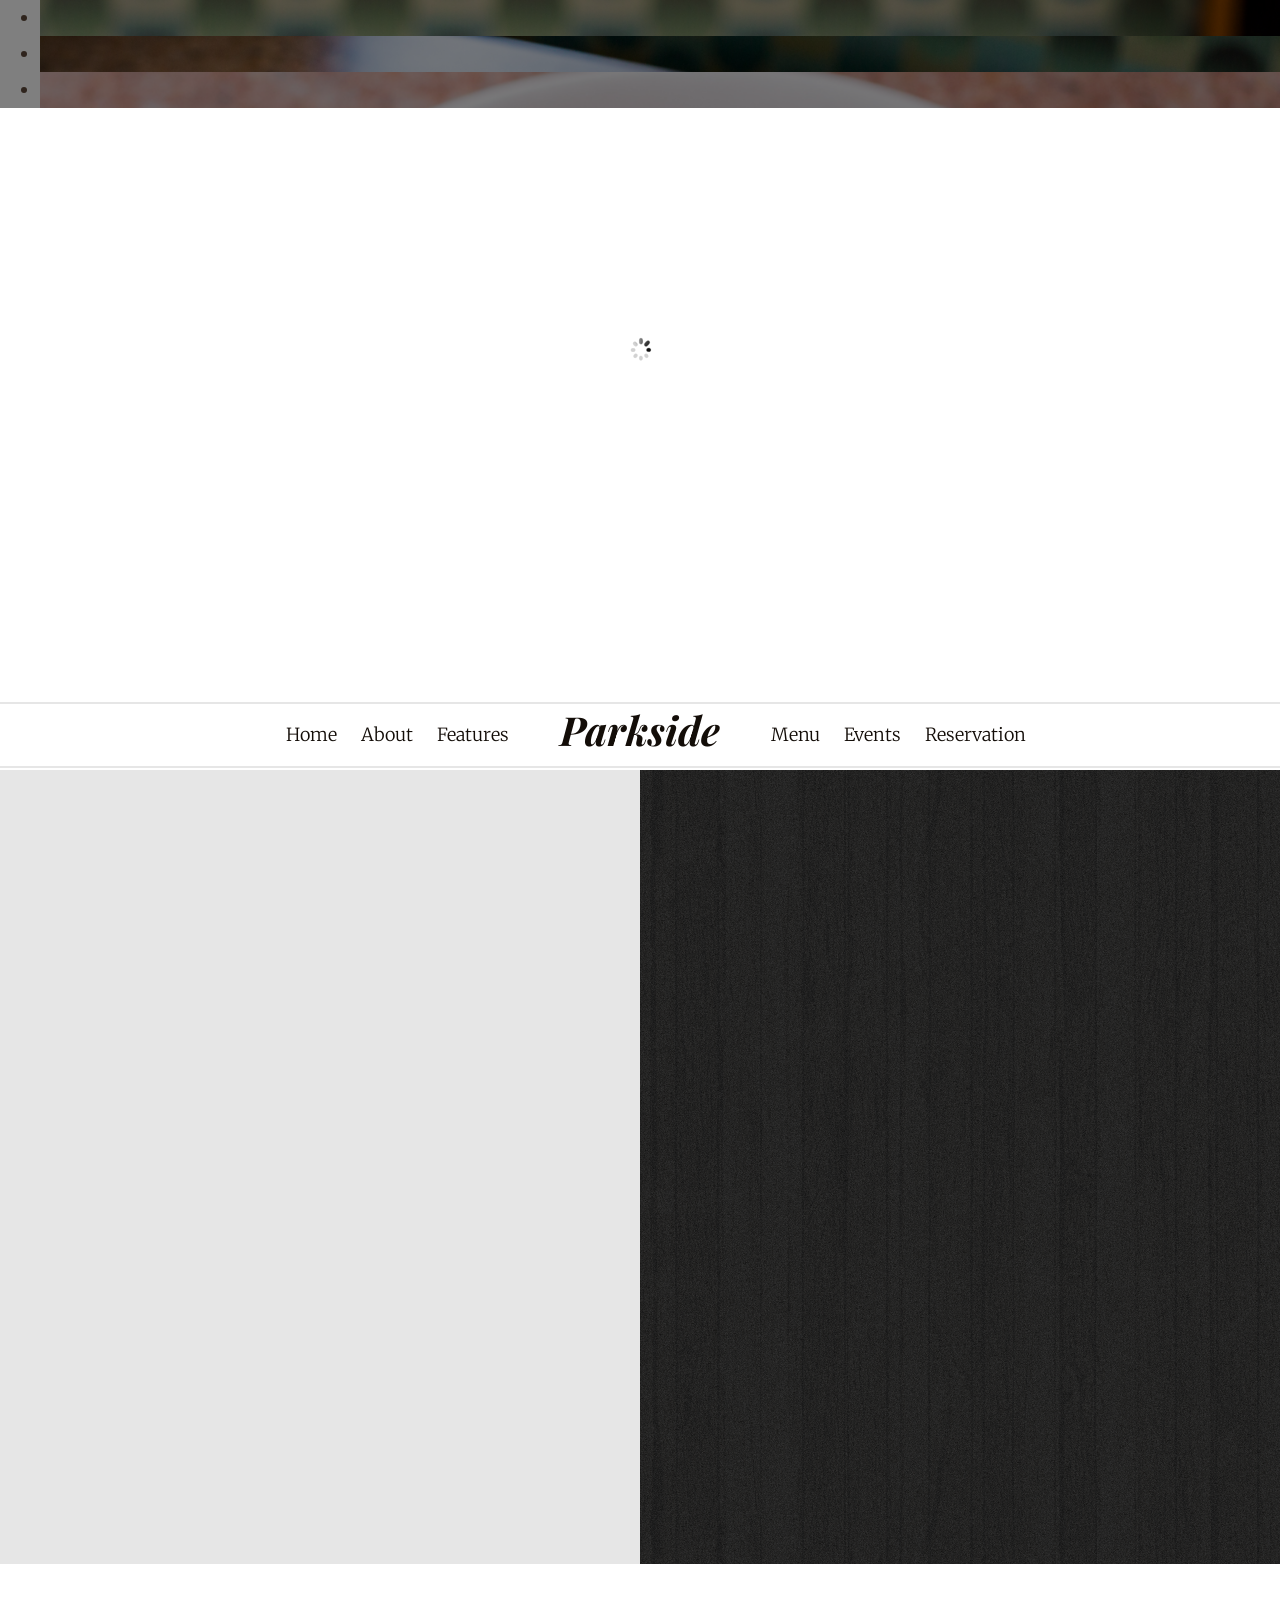
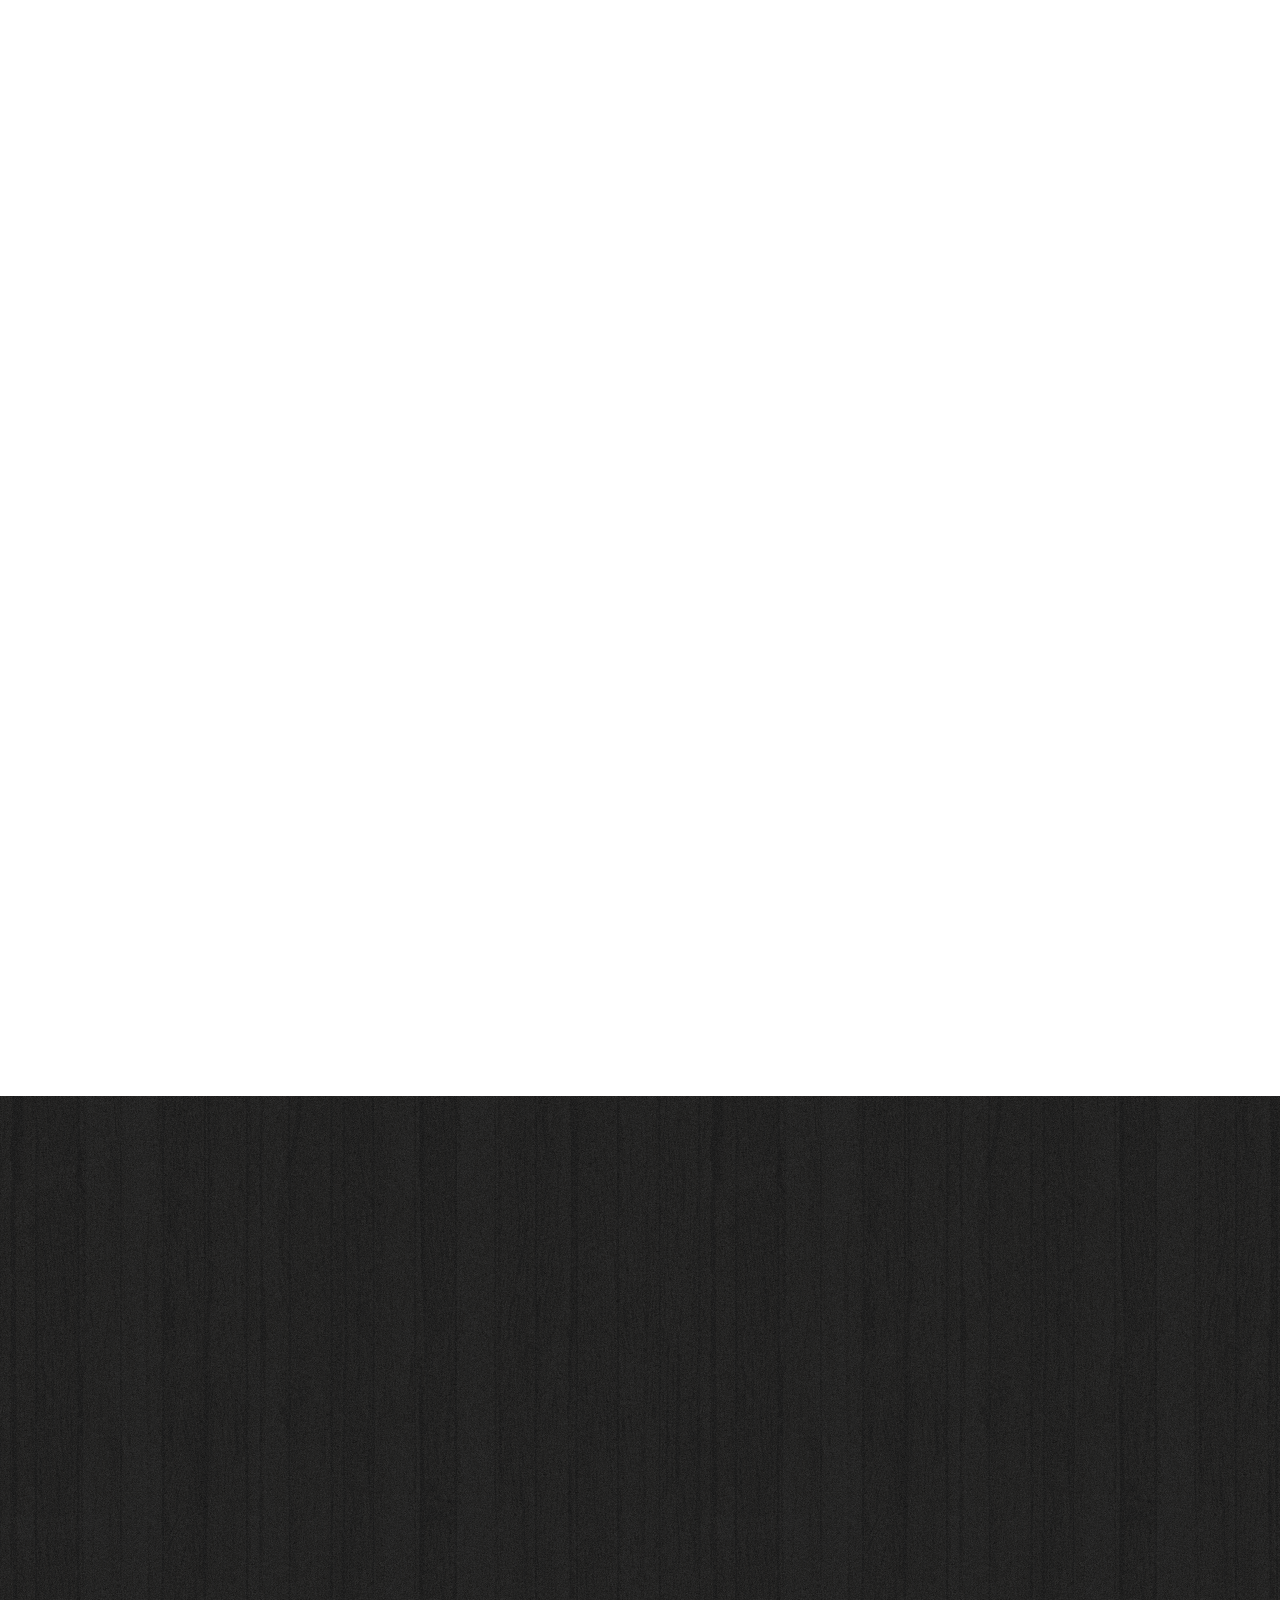
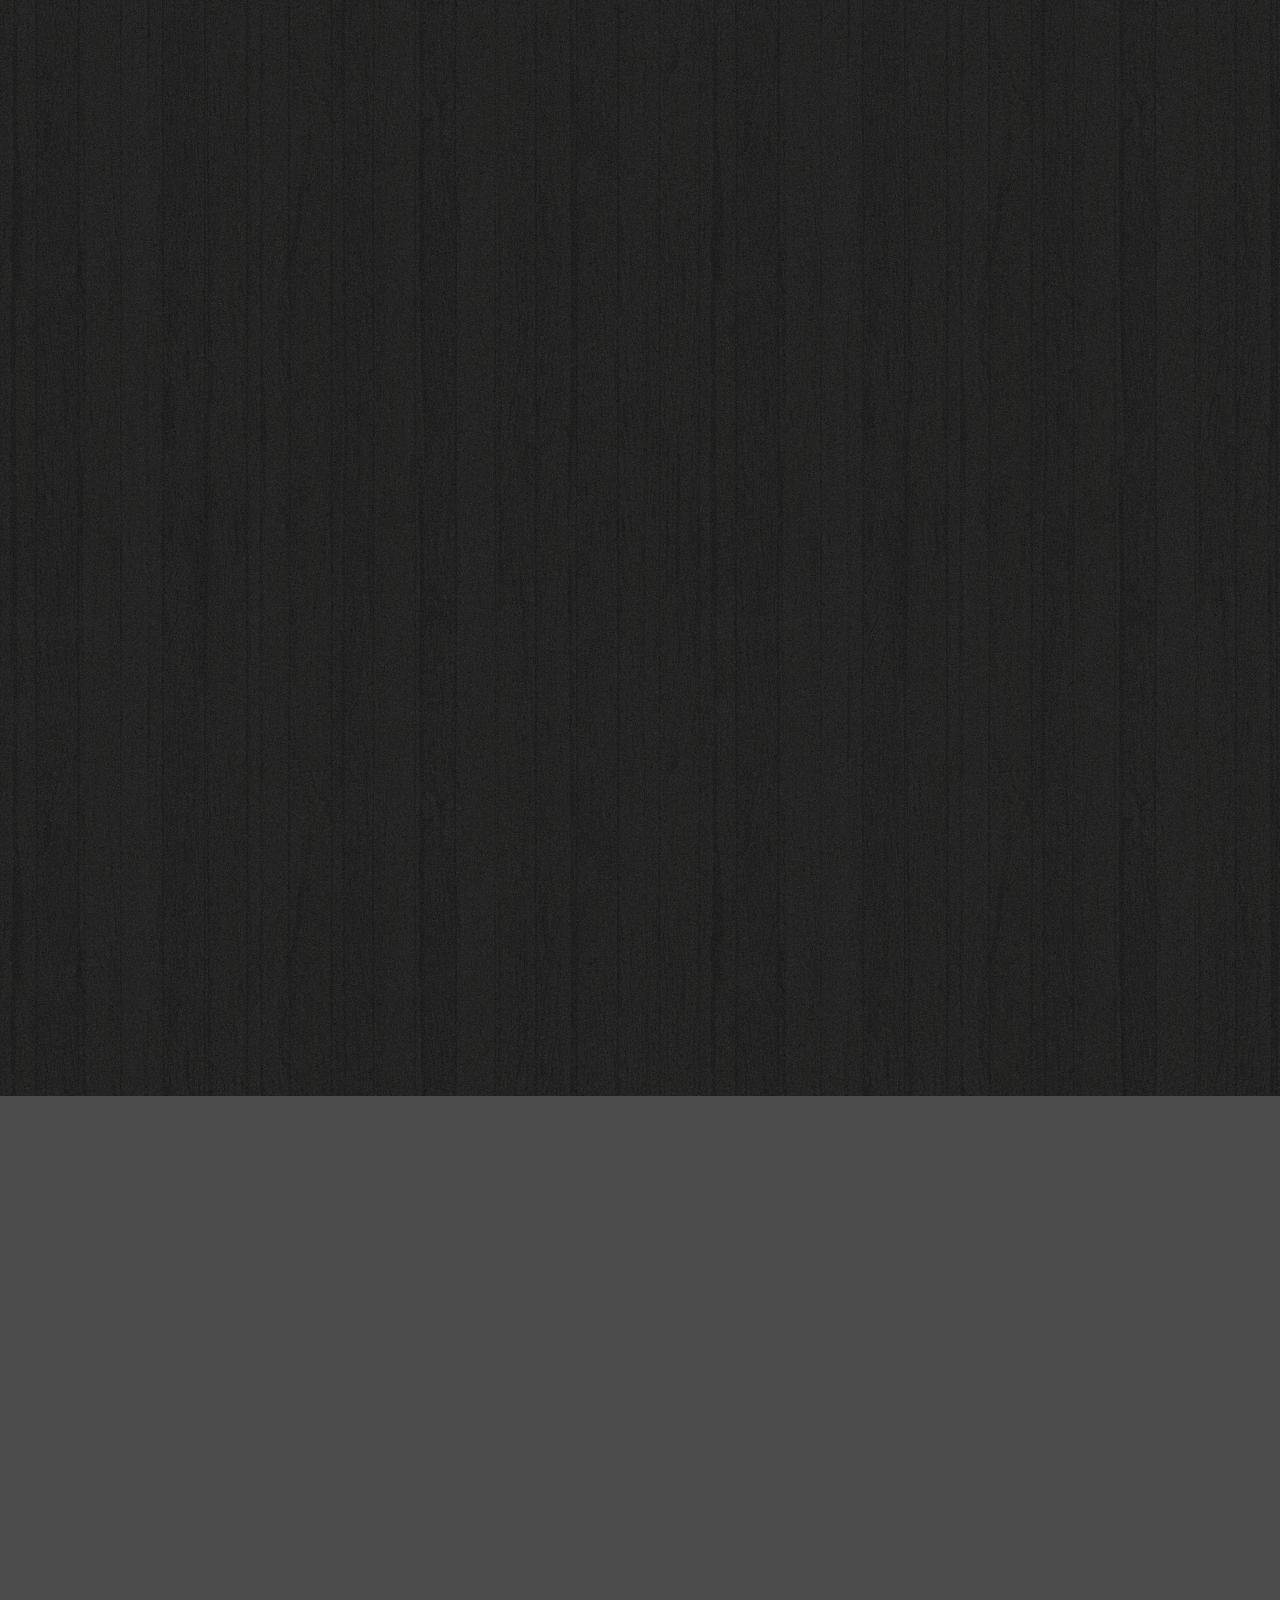
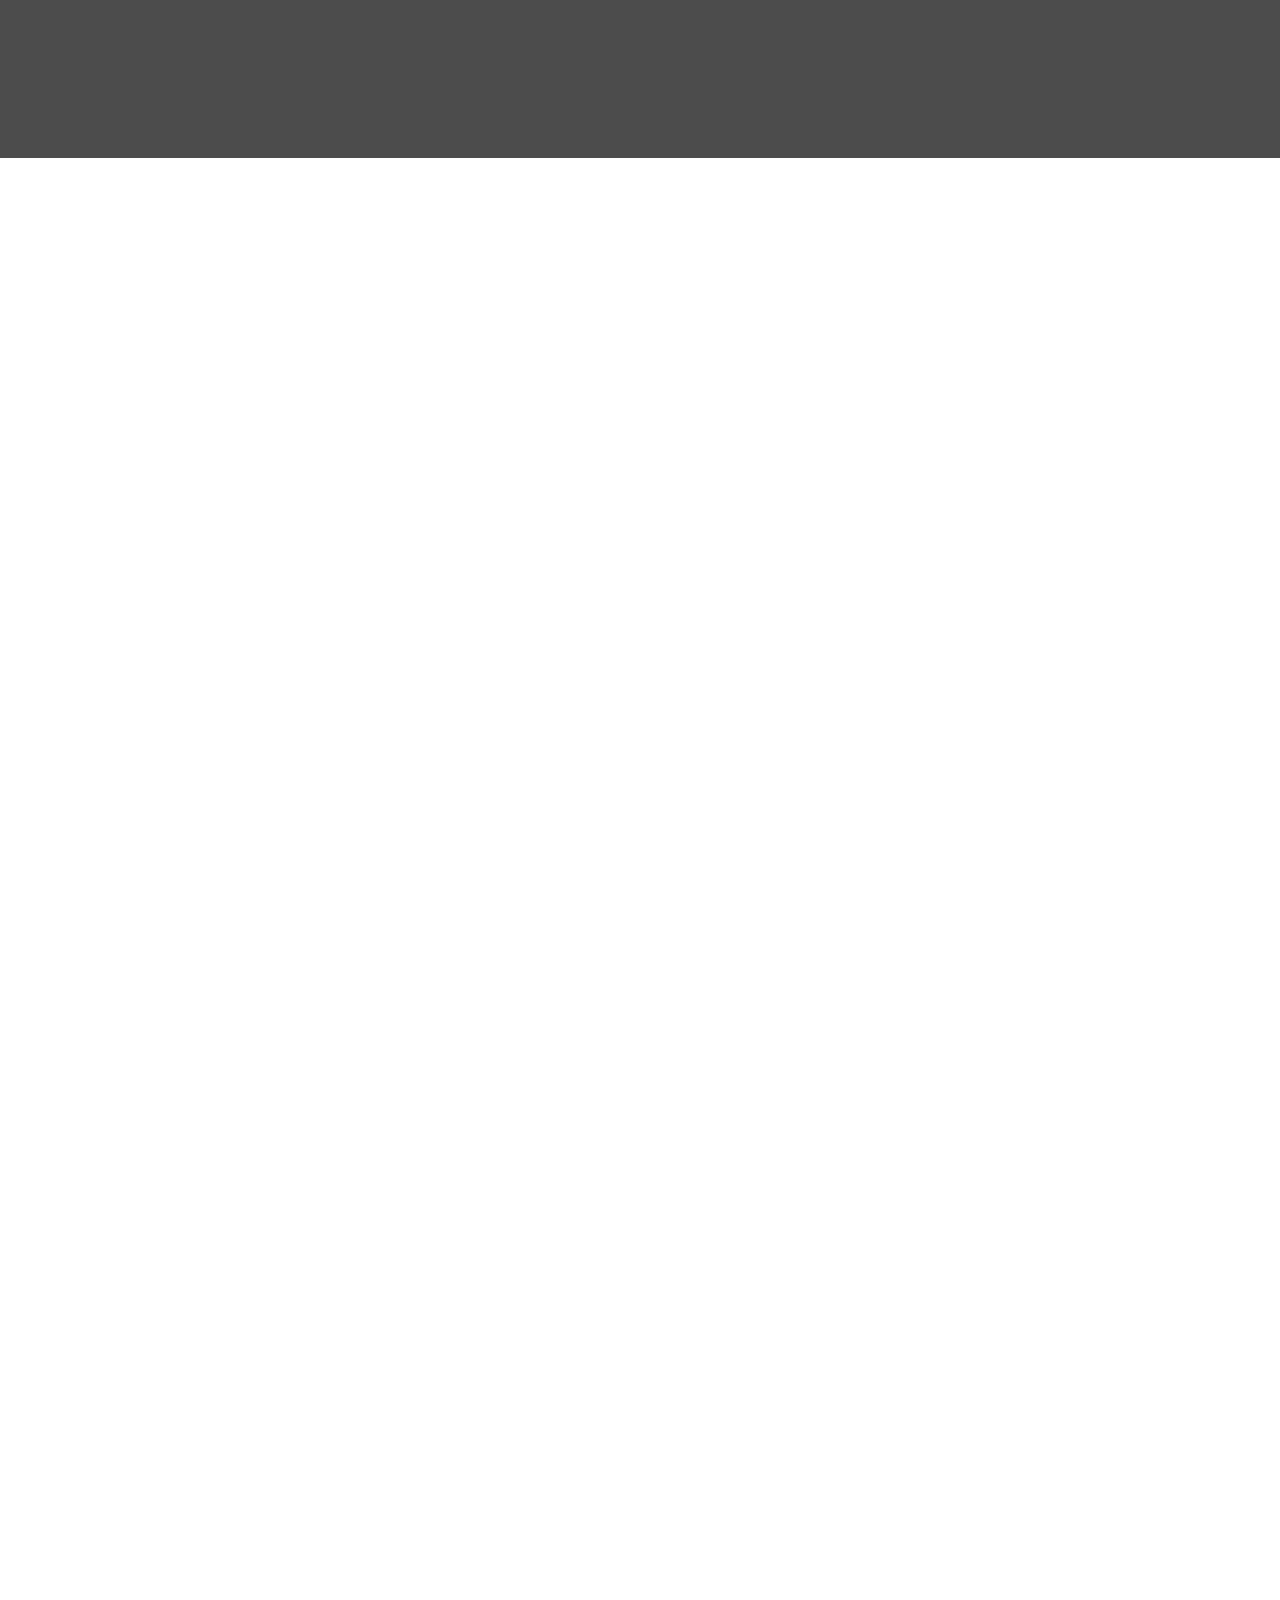
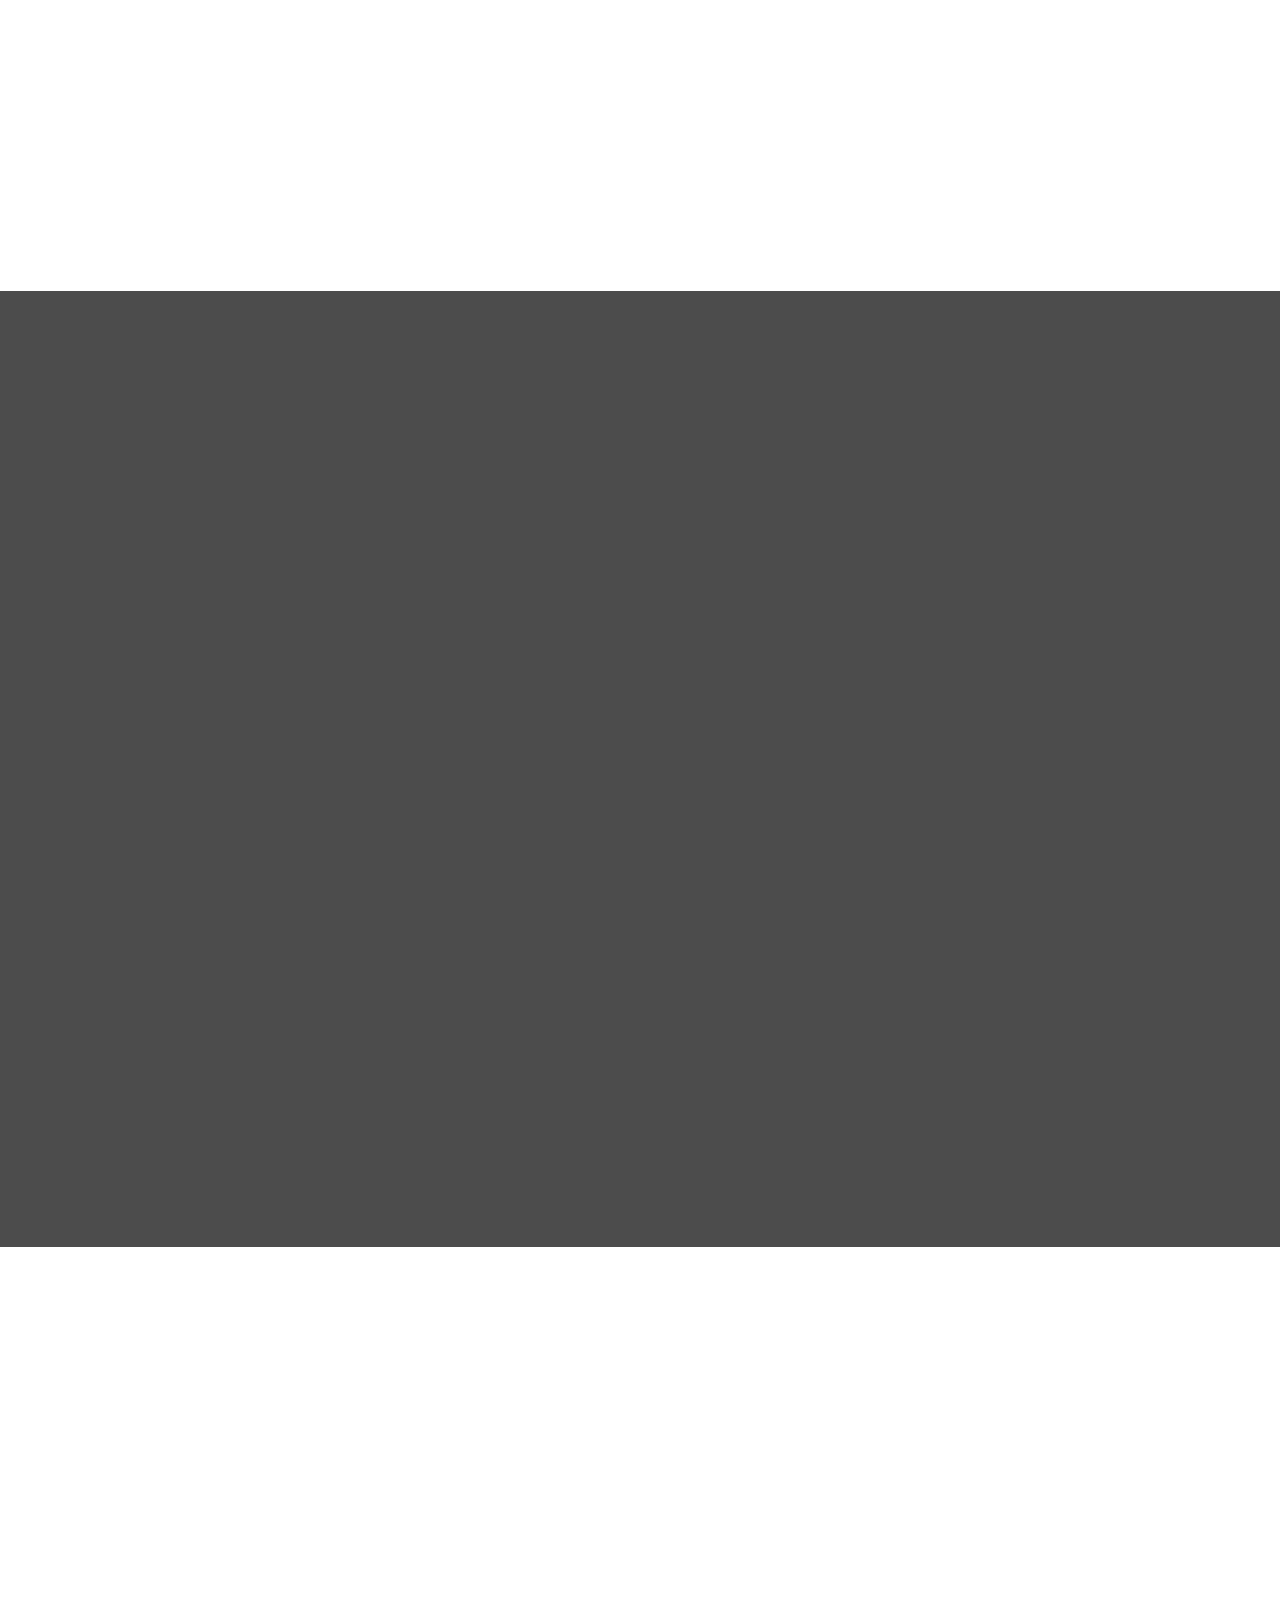
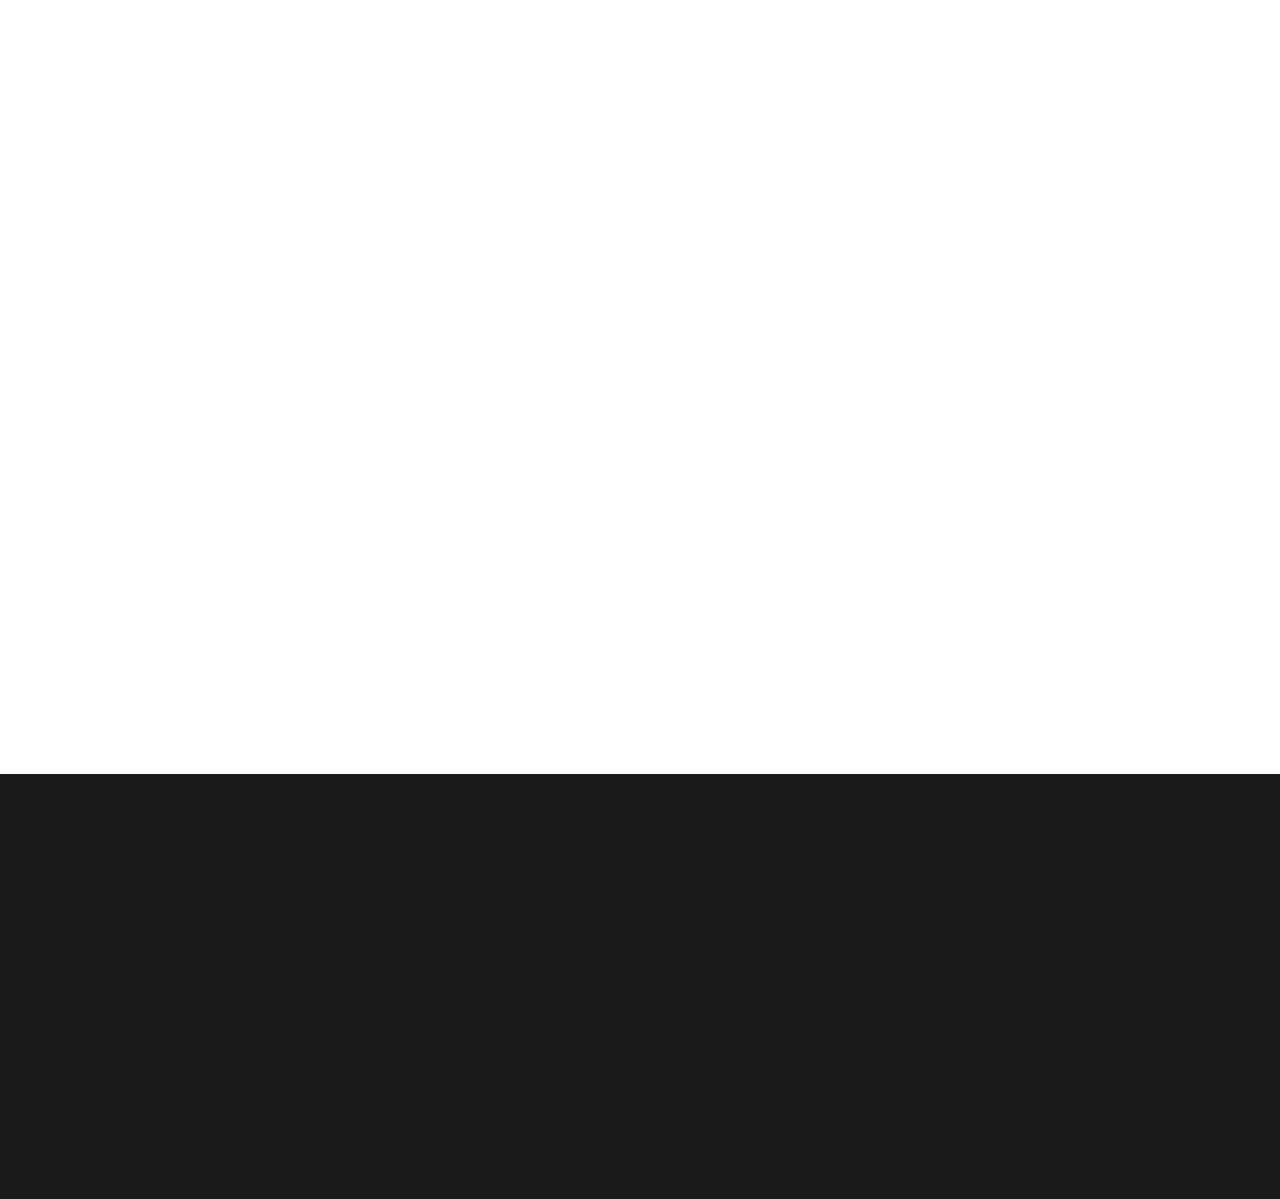
==== commit 5f0e0061: "added temp folder for website" ====
--- a/webDev/Anthi/index.html
+++ b/webDev/Anthi/index.html
@@ -79,7 +79,7 @@
 					<div class="container">
 						<div class="row">
 							<h1 class="to-animate">Parkside Café</h1>
-							<h2 class="to-animate">Under construction <span>by</span> <a href="http://freehtml5.co/" target="_blank">Ish</a></h2>
+							<h2 class="to-animate">Under construction<span>by</span> <a href="http://freehtml5.co/" target="_blank">Ish</a></h2>
 						</div>
 					</div>
 				</div>
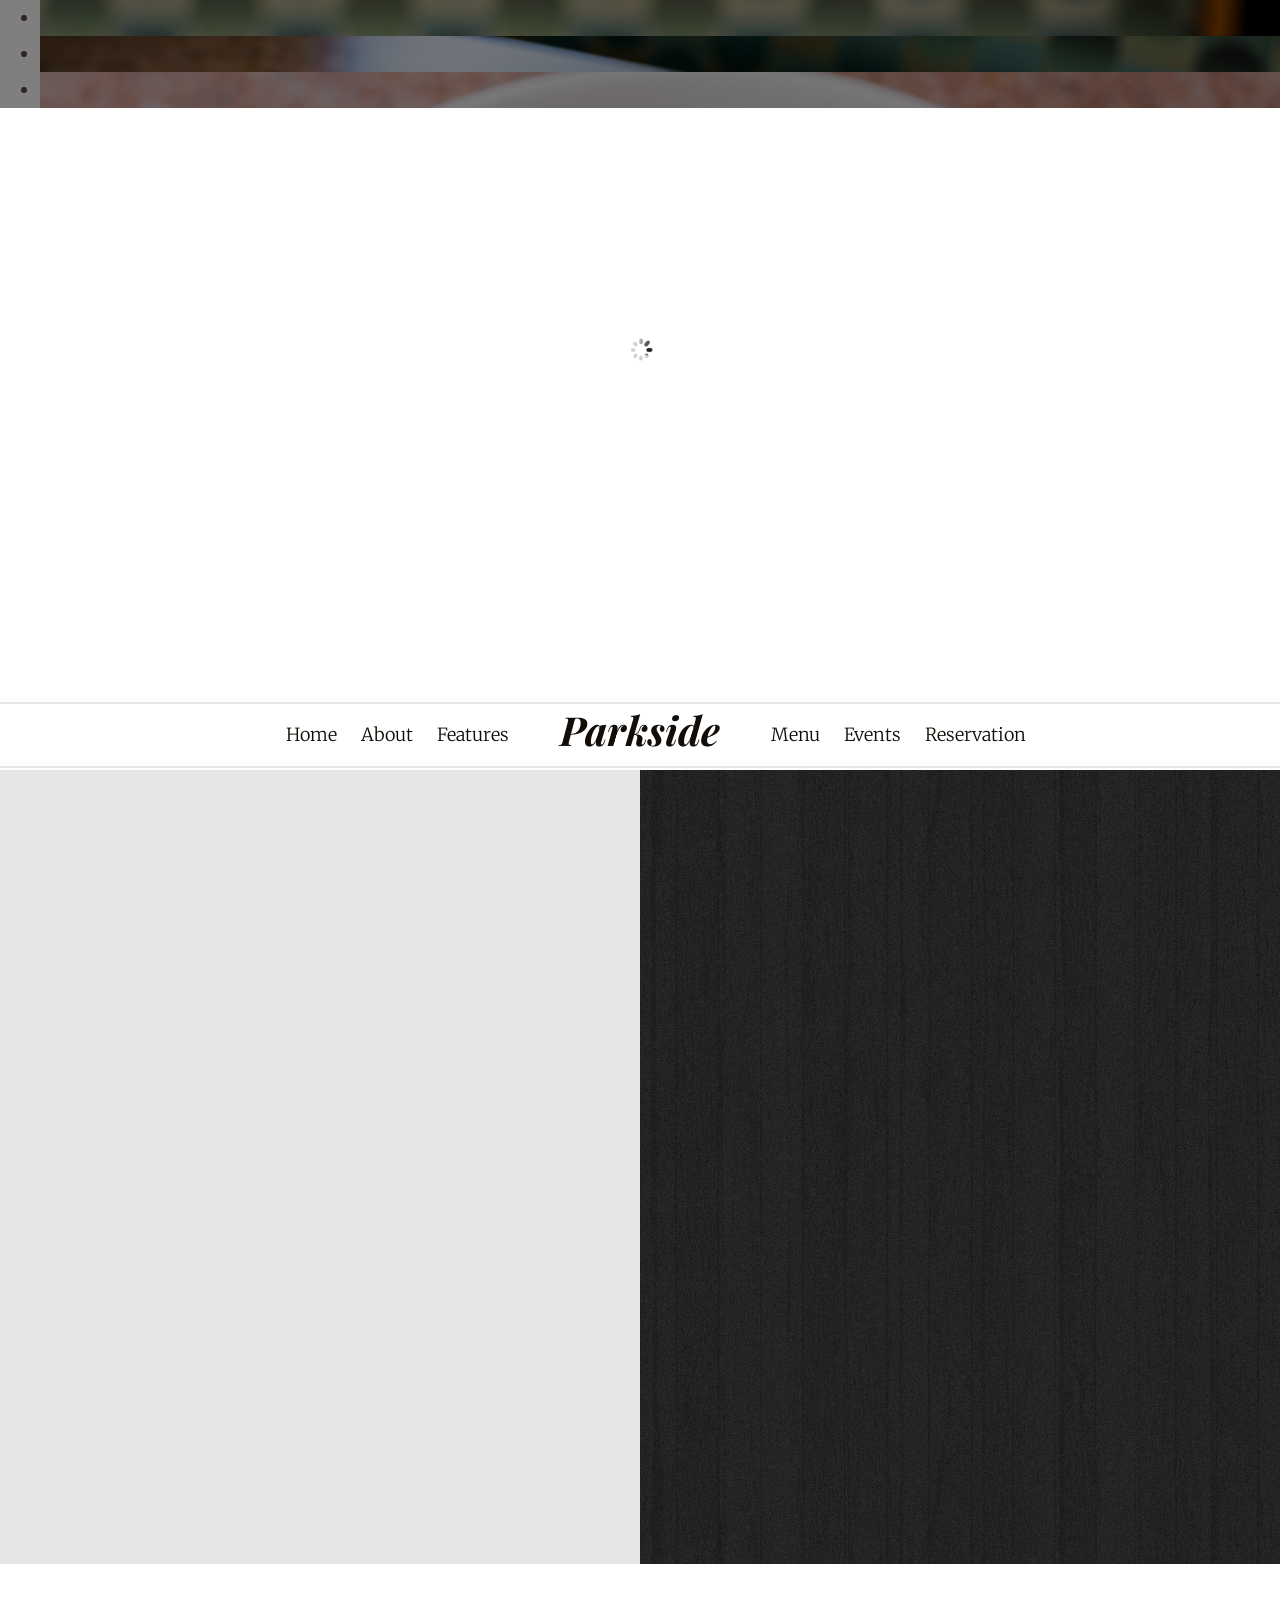
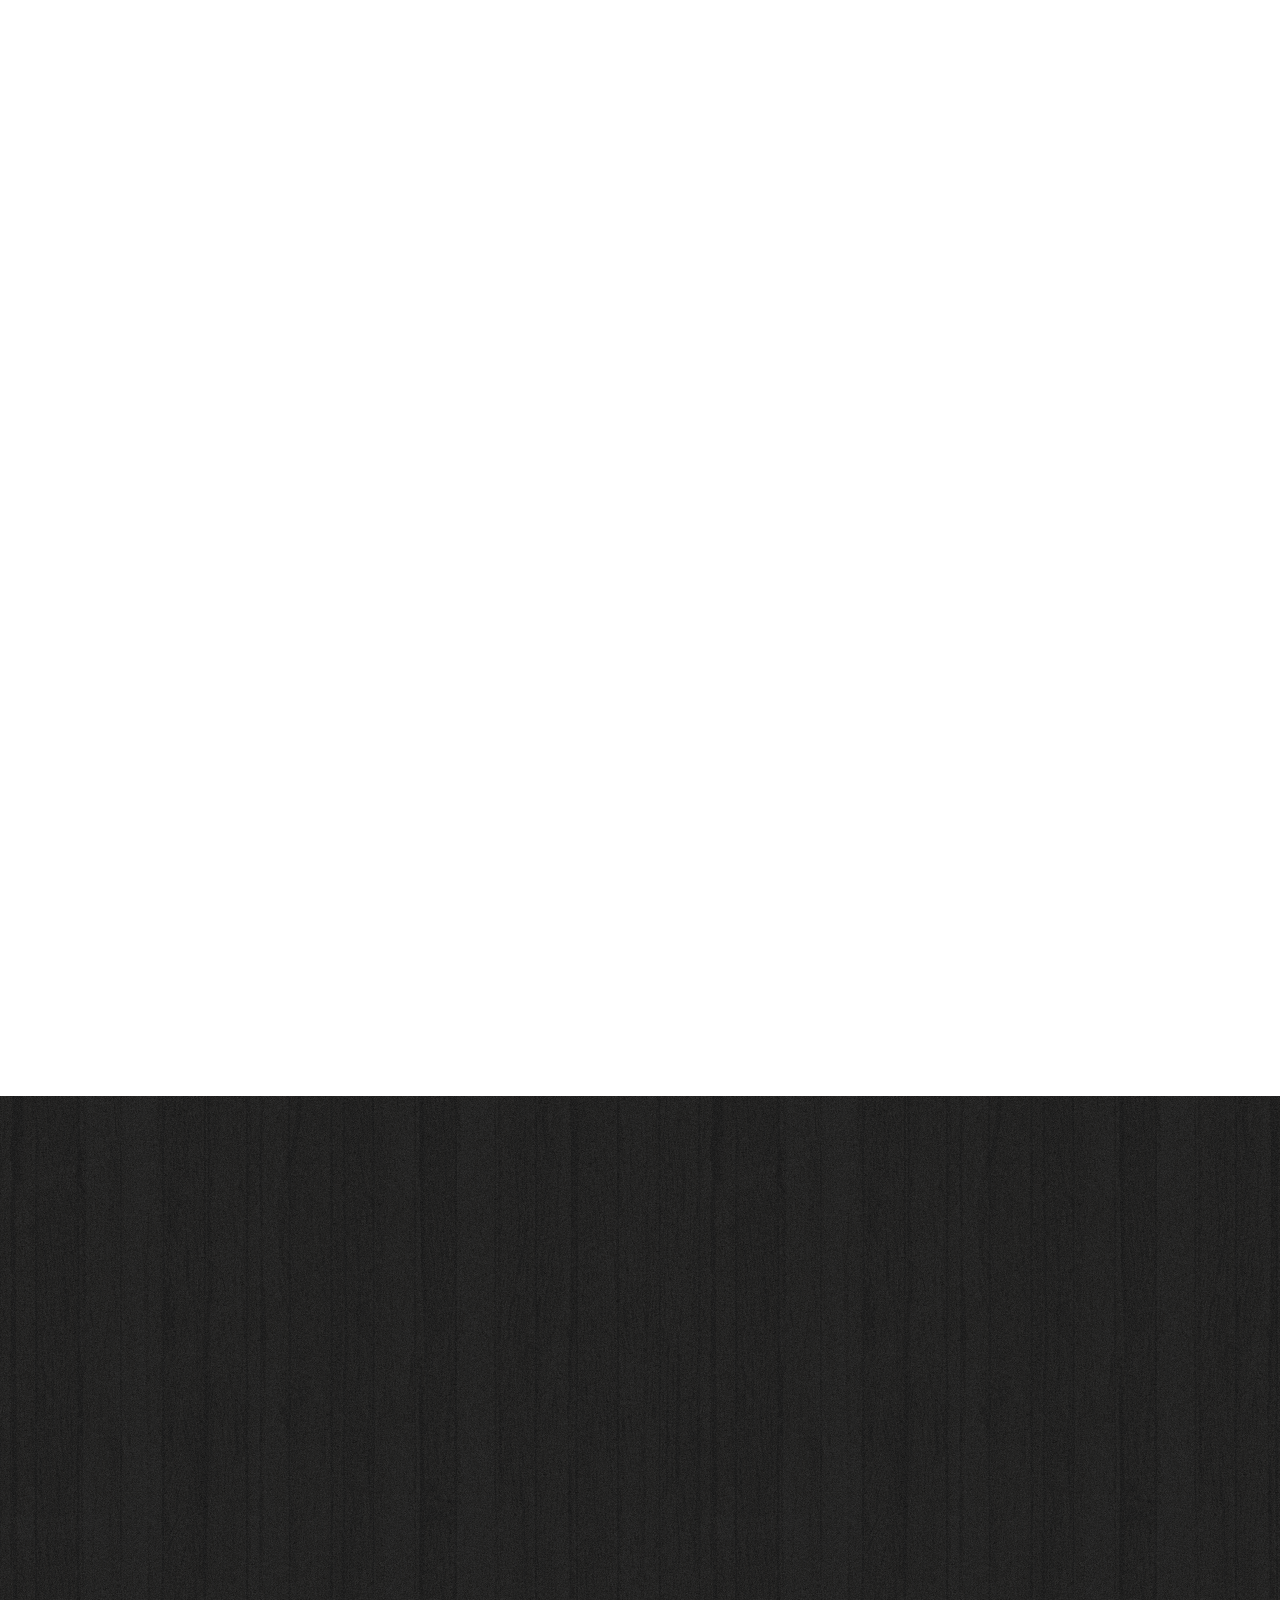
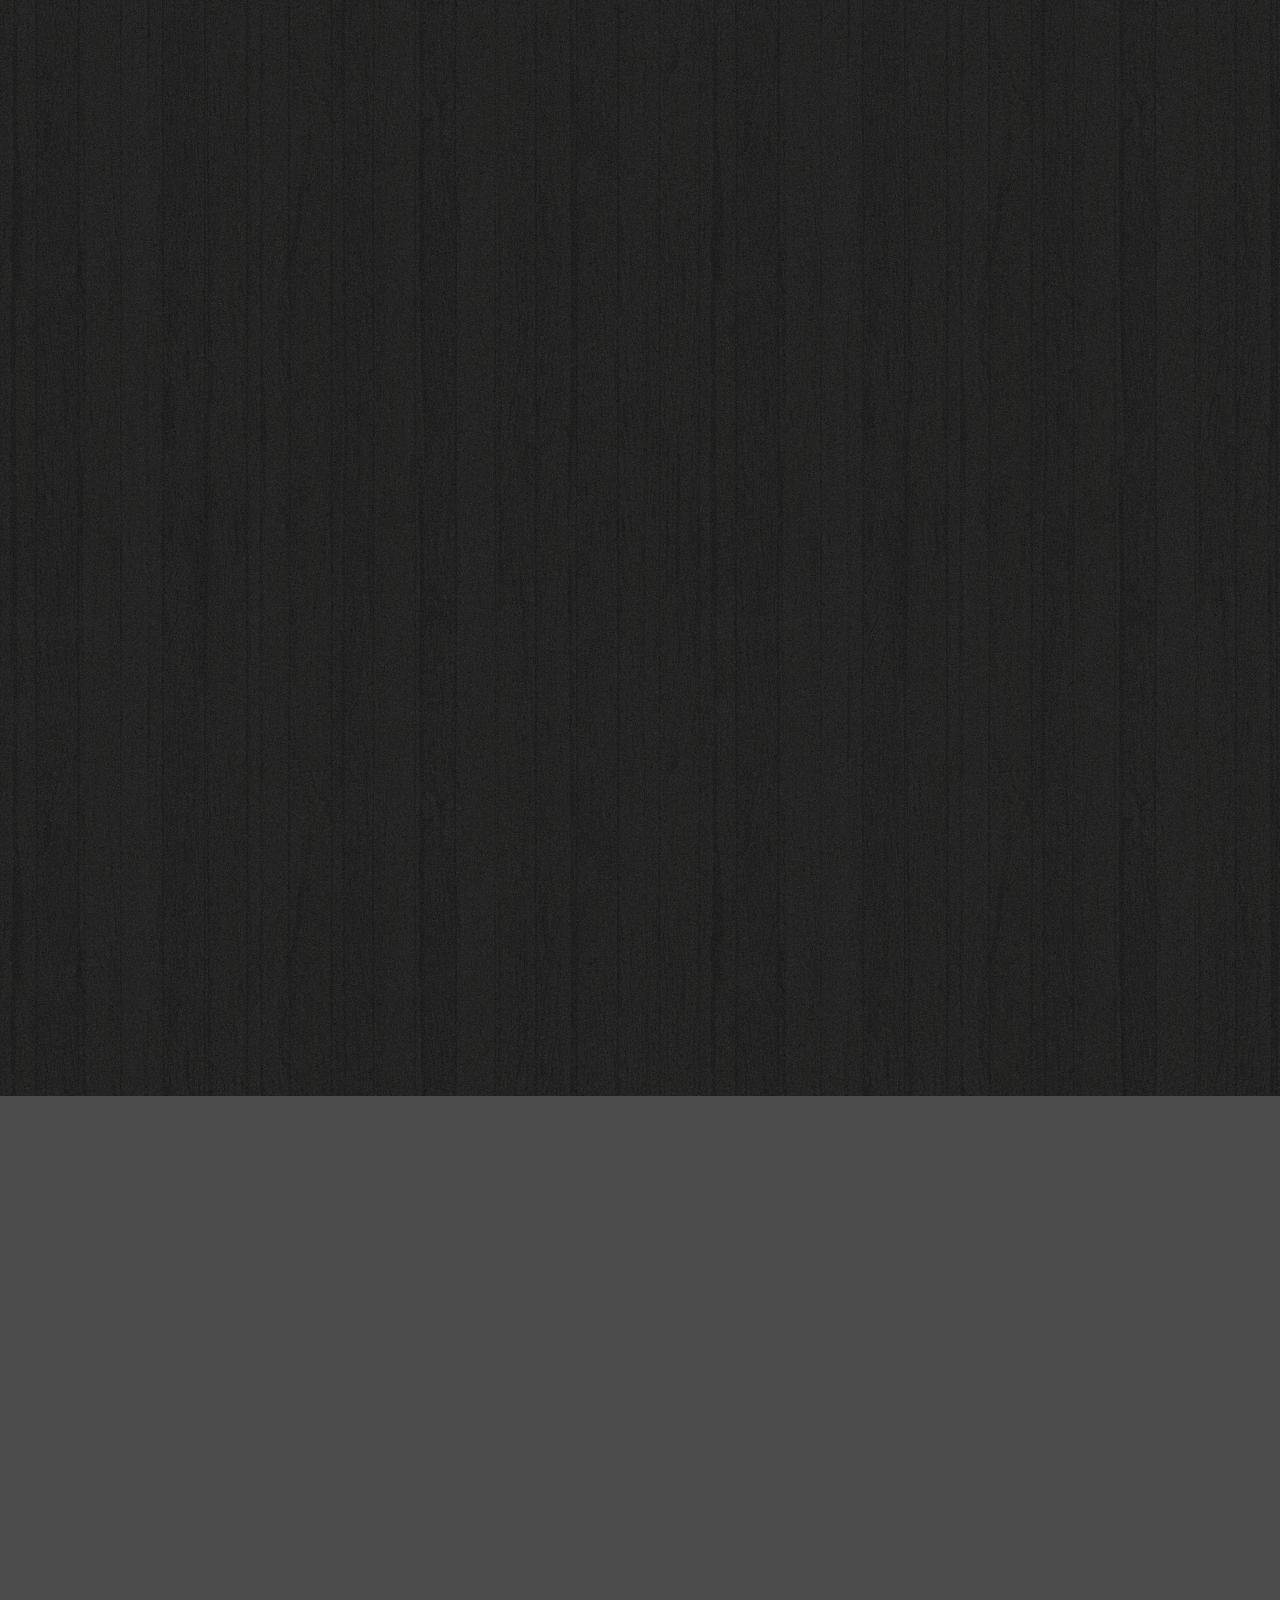
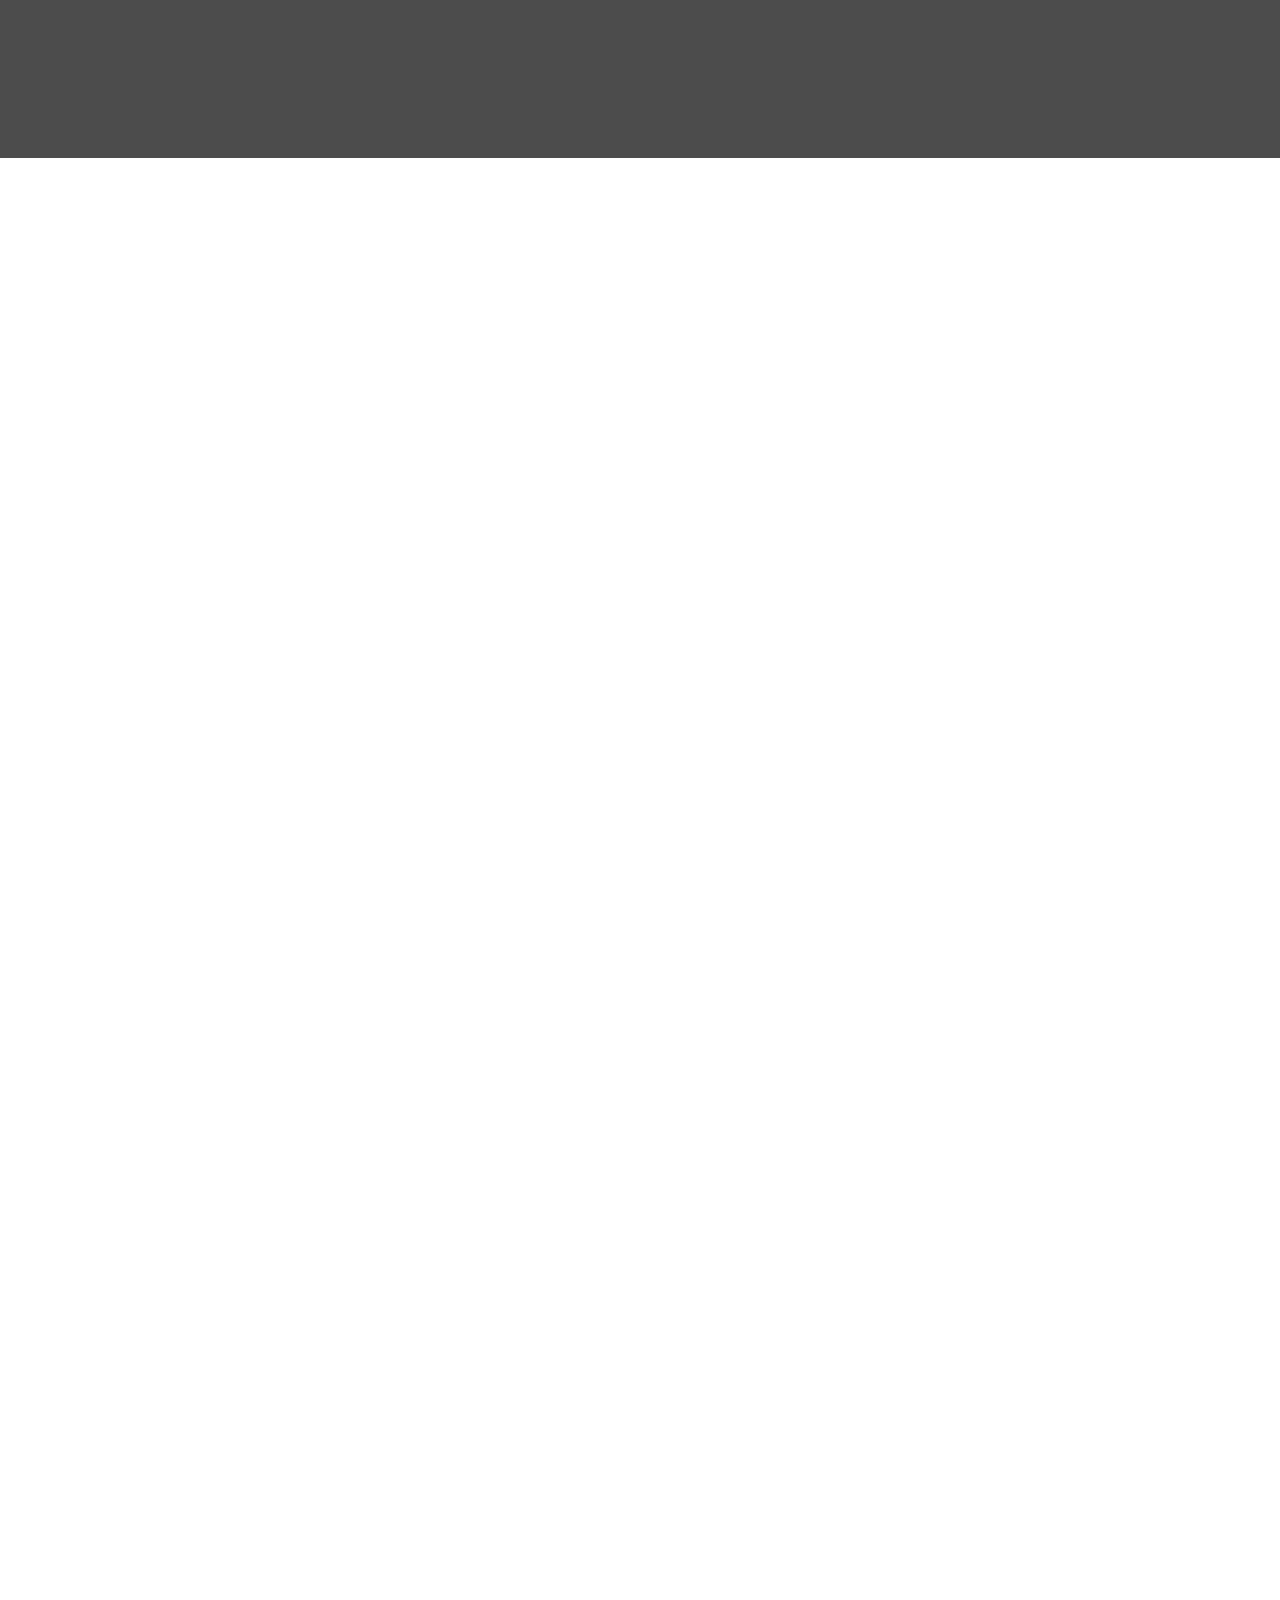
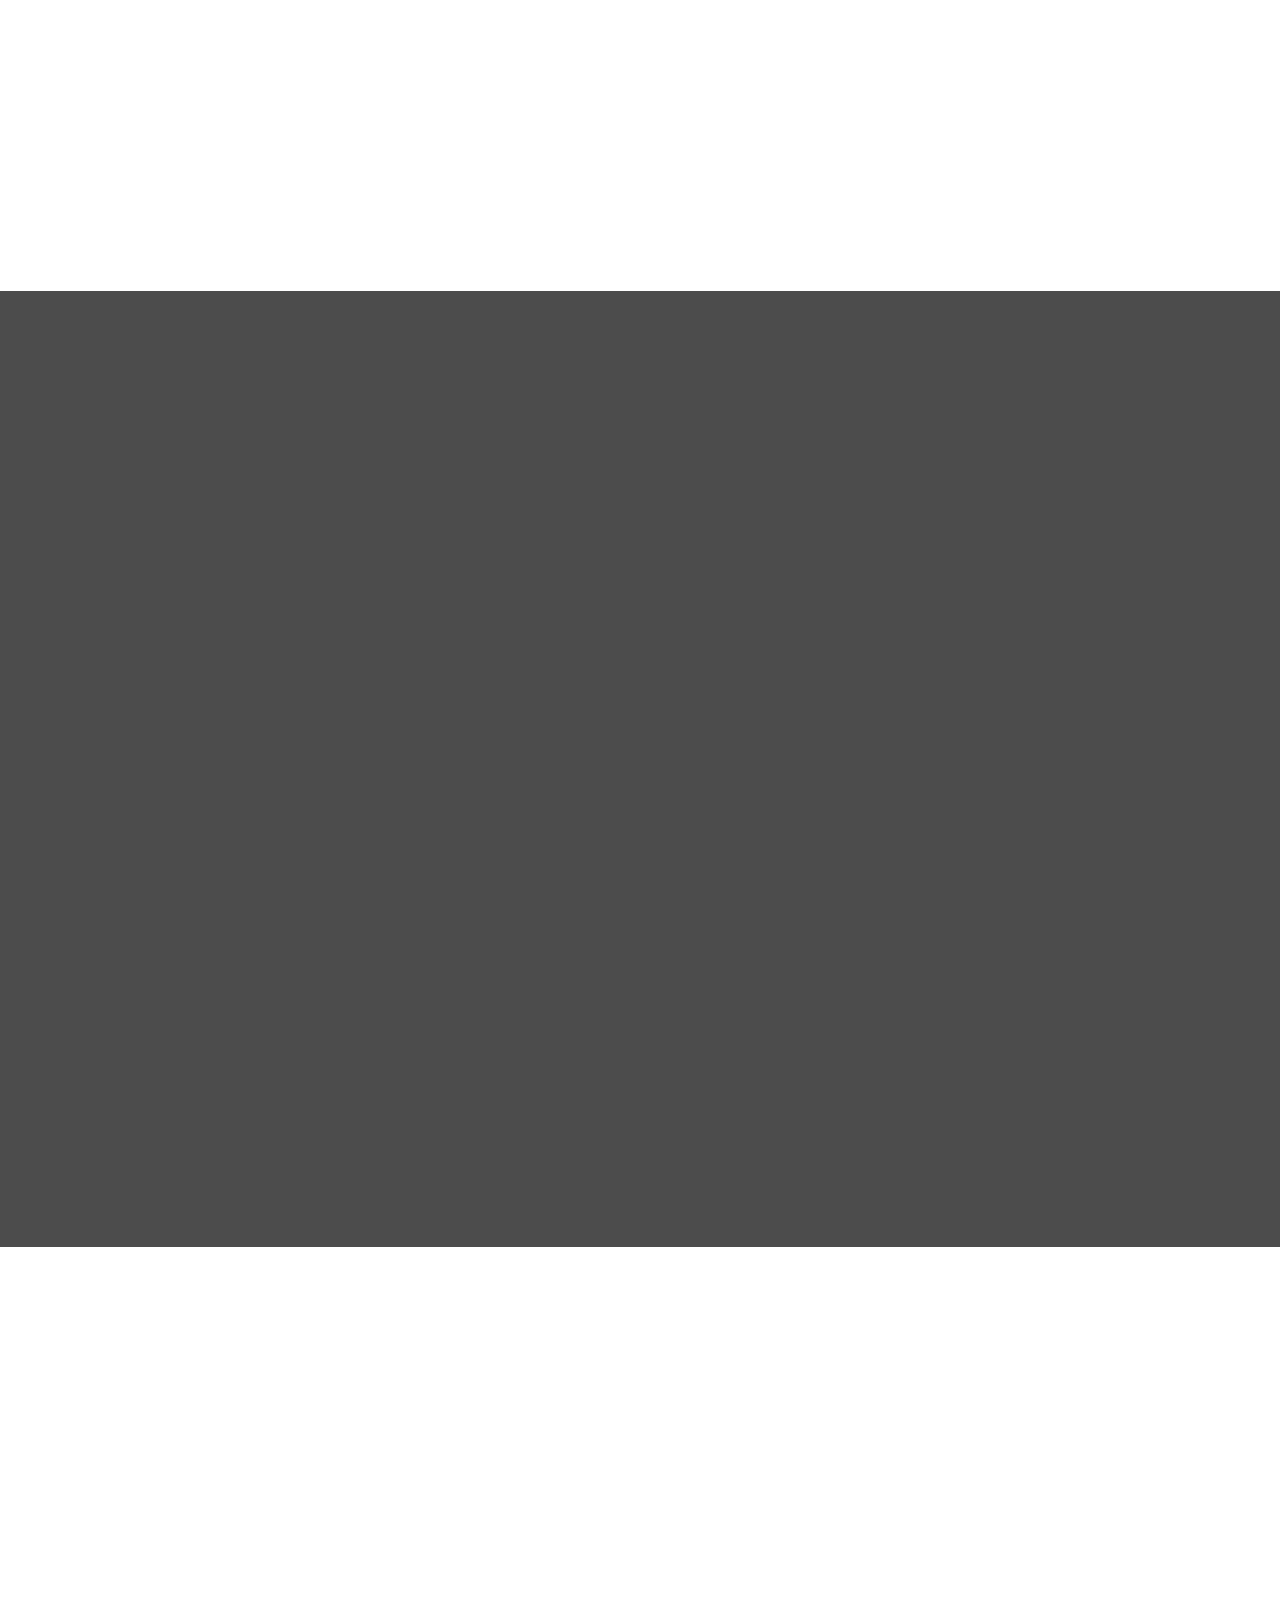
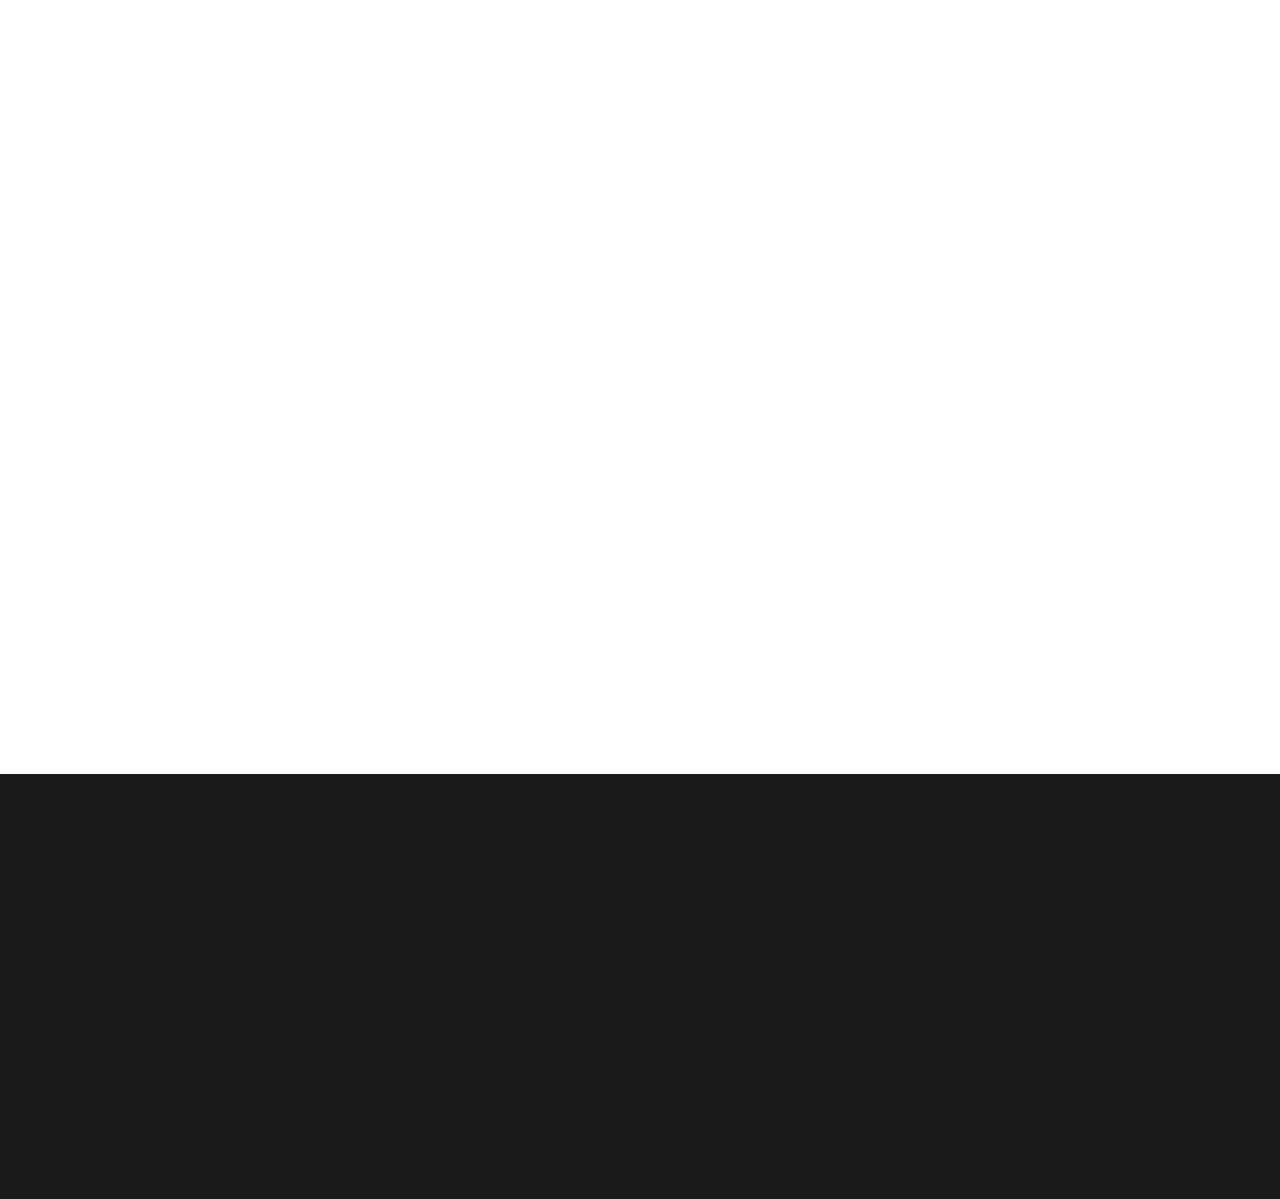
==== commit f20f5973: "fix merge conflicts" ====
--- a/webDev/Anthi/index.html
+++ b/webDev/Anthi/index.html
@@ -79,7 +79,7 @@
 					<div class="container">
 						<div class="row">
 							<h1 class="to-animate">Parkside Café</h1>
-							<h2 class="to-animate">Under construction<span>by</span> <a href="http://freehtml5.co/" target="_blank">Ish</a></h2>
+							<h2 class="to-animate">Under construction <span>by</span> <a href="http://ishp.xyz" target="_blank">Ish</a></h2>
 						</div>
 					</div>
 				</div>
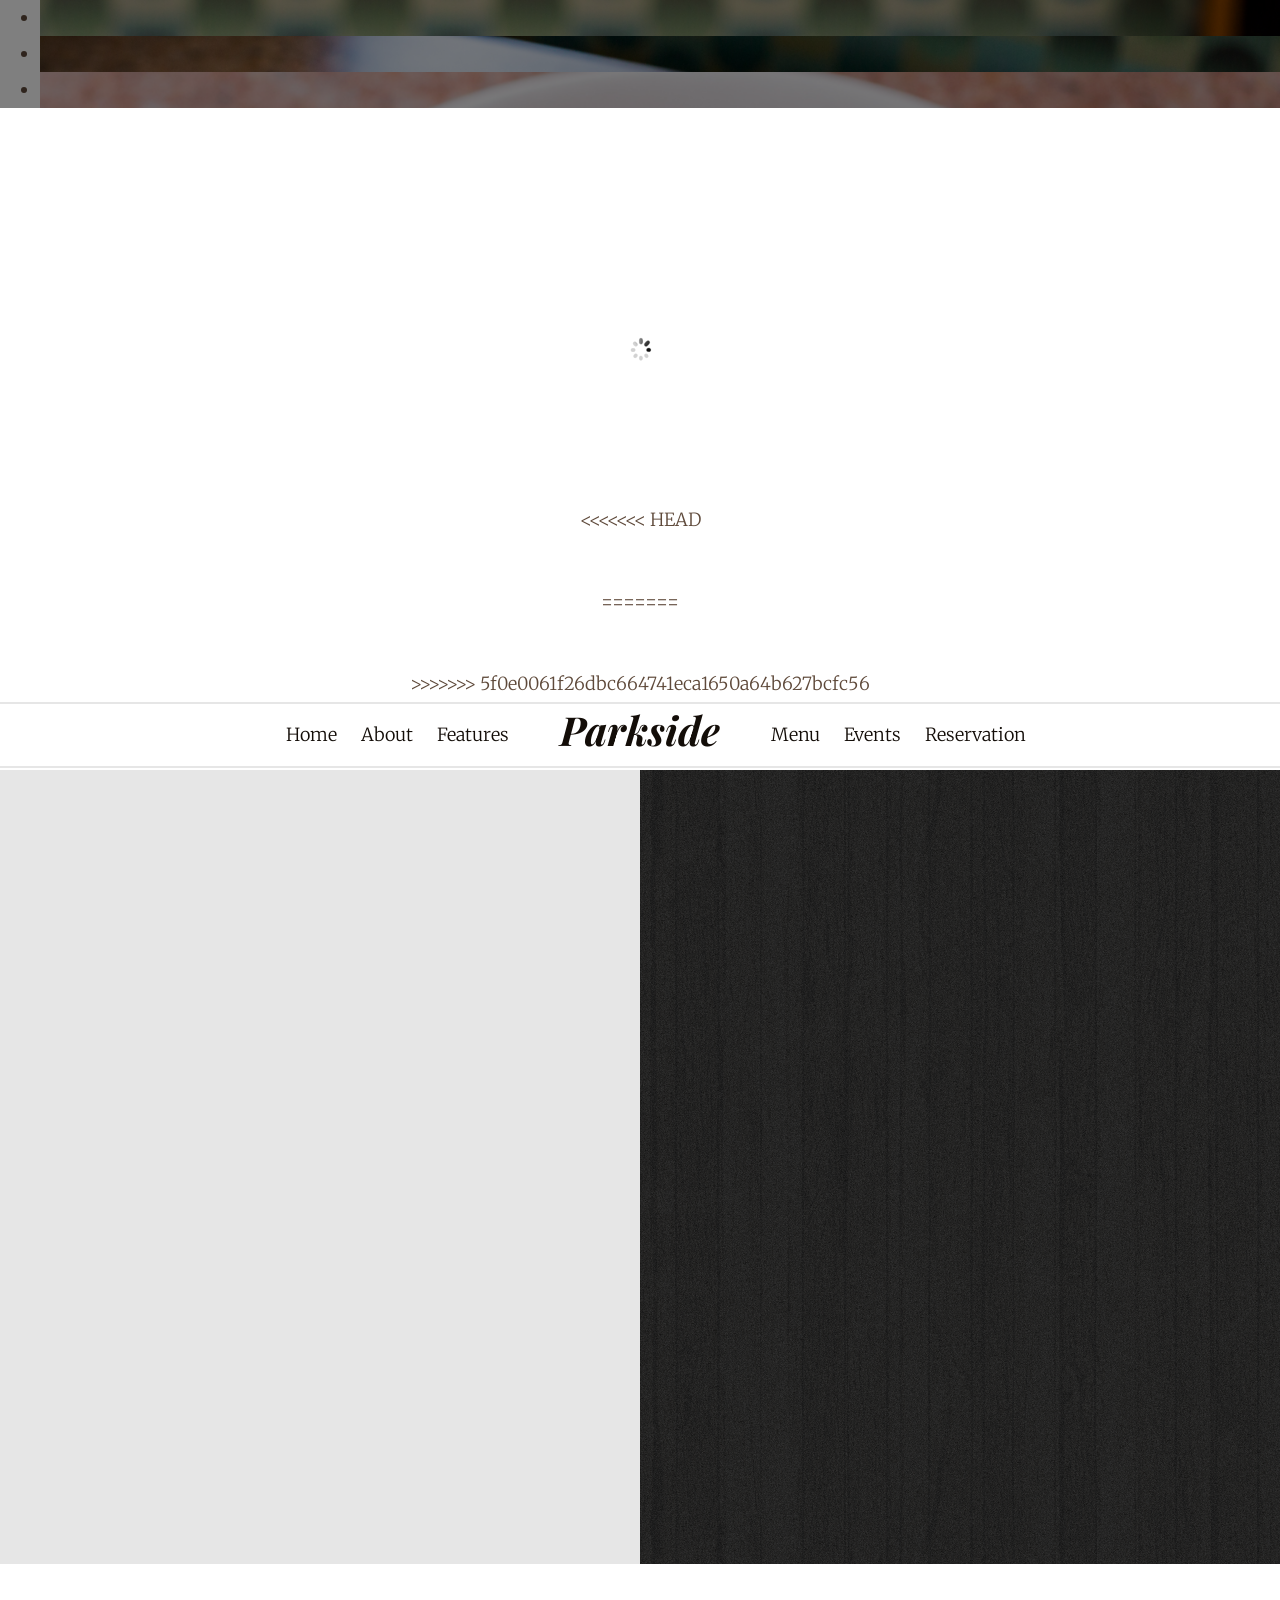
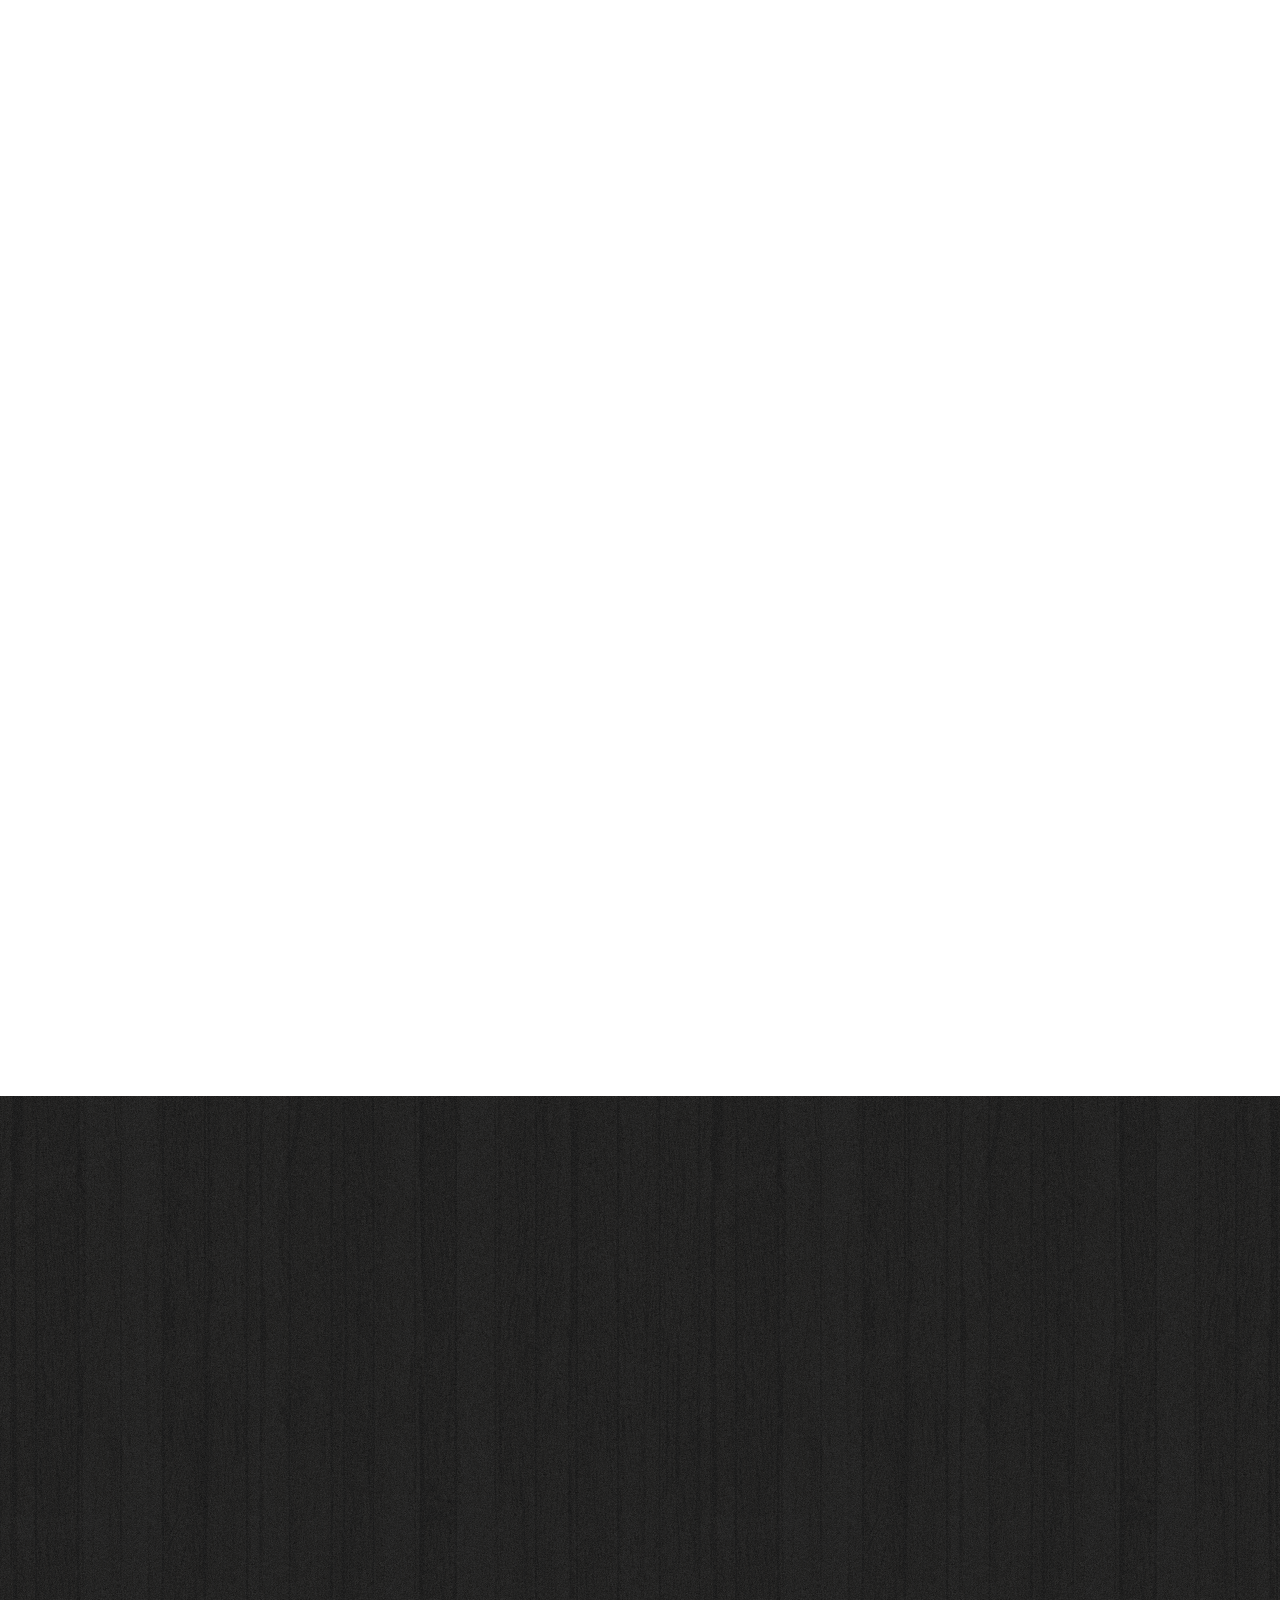
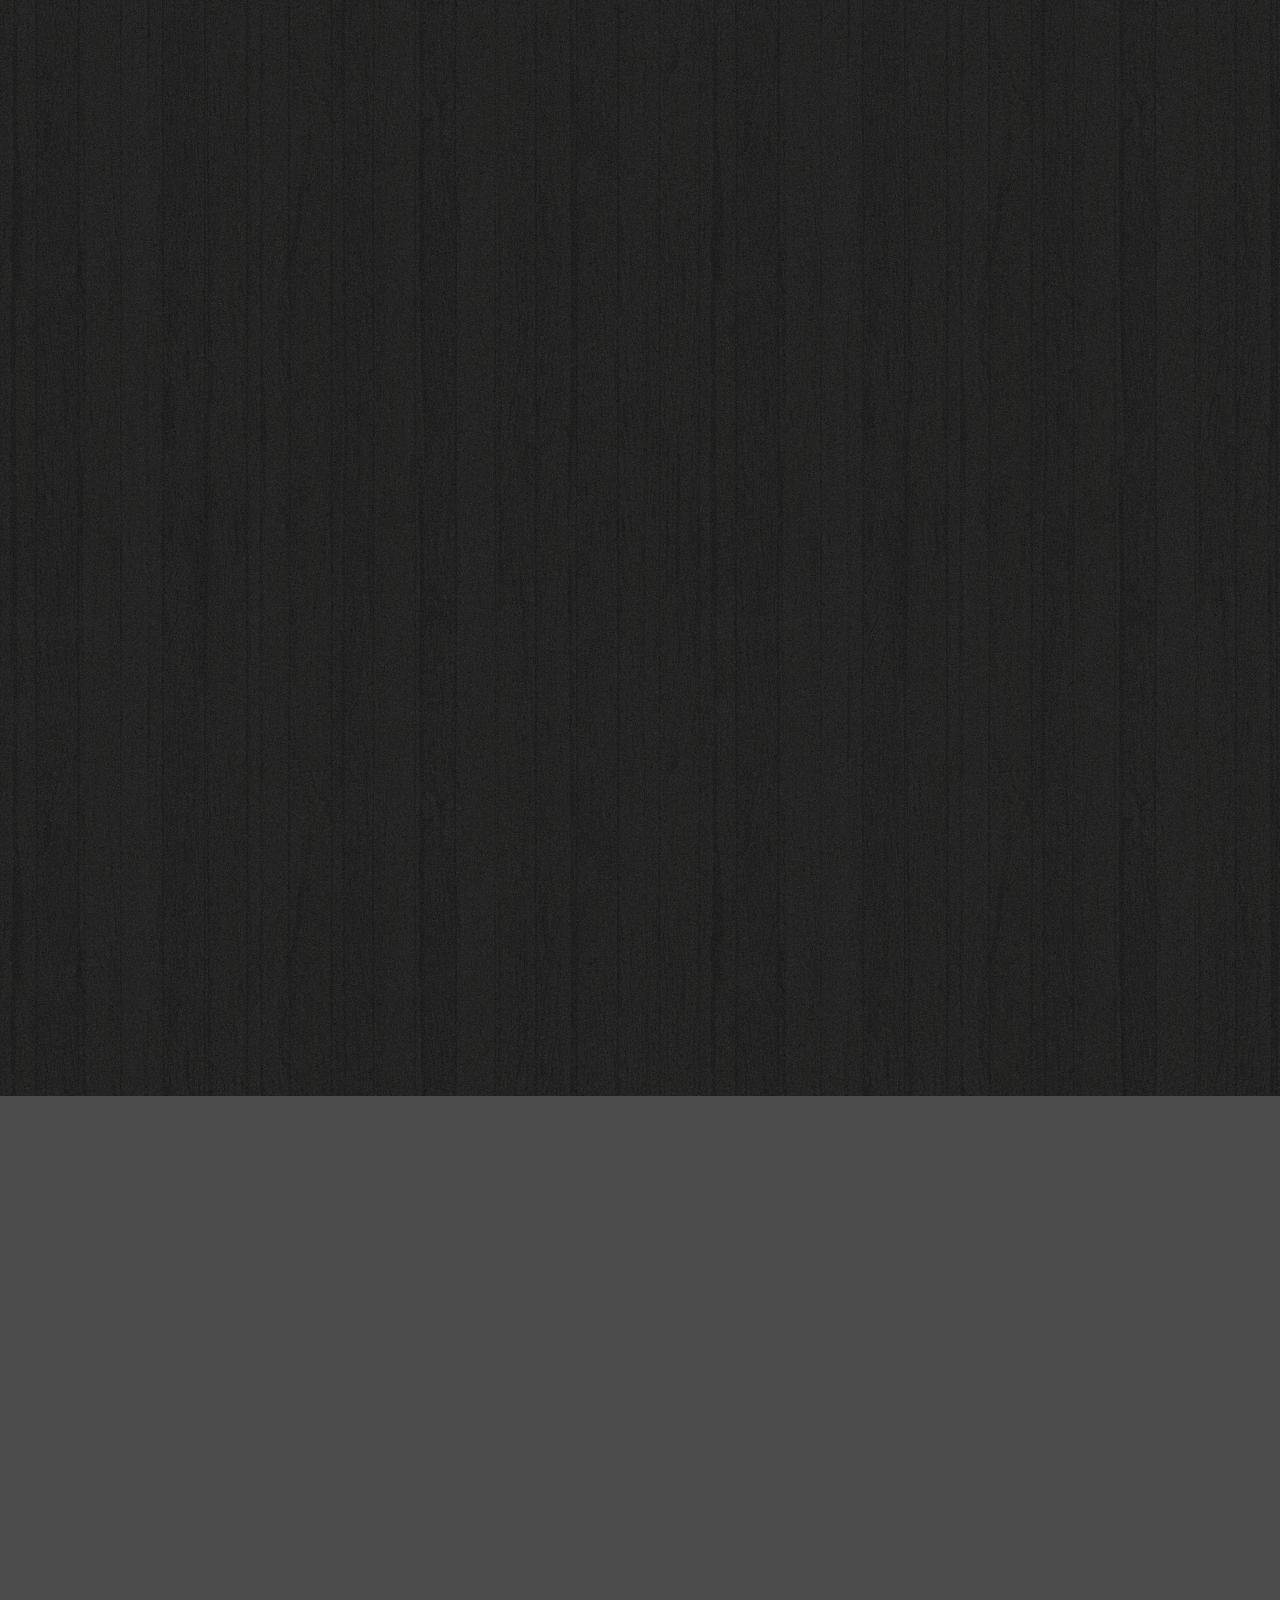
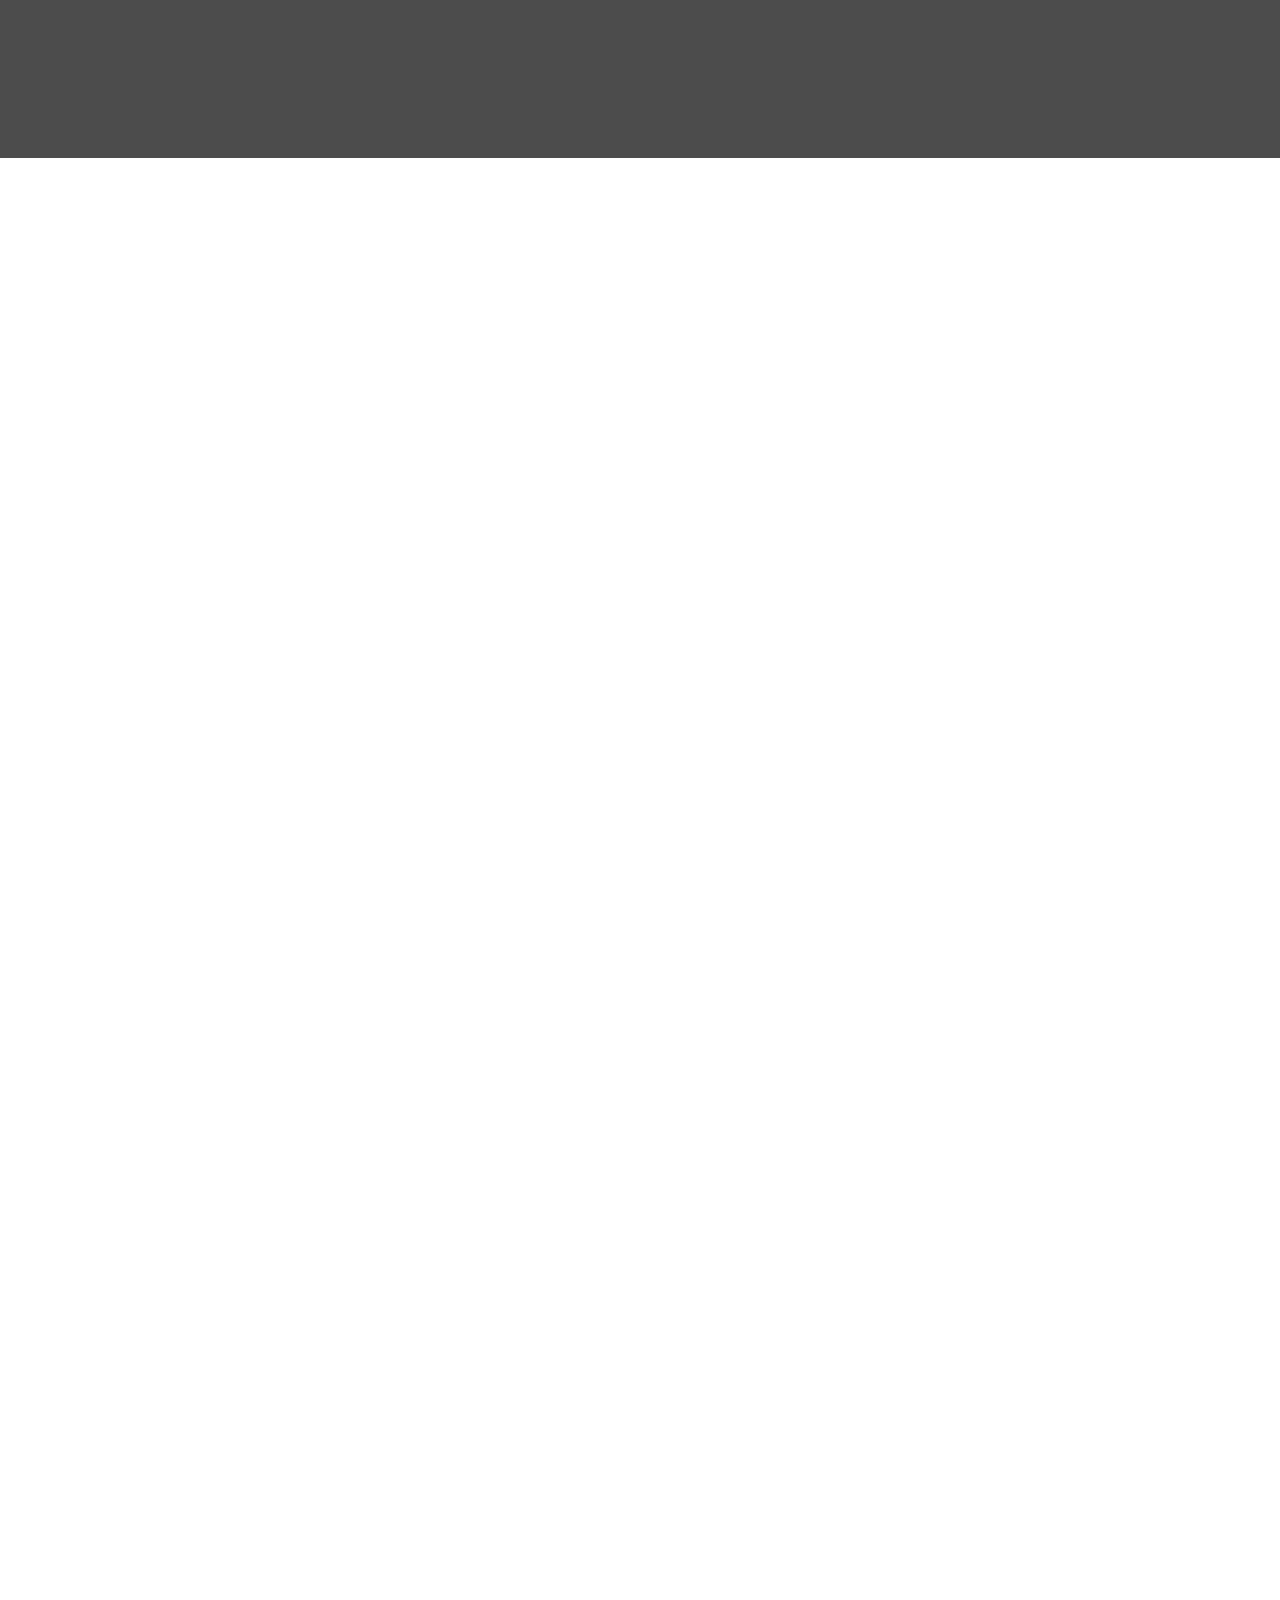
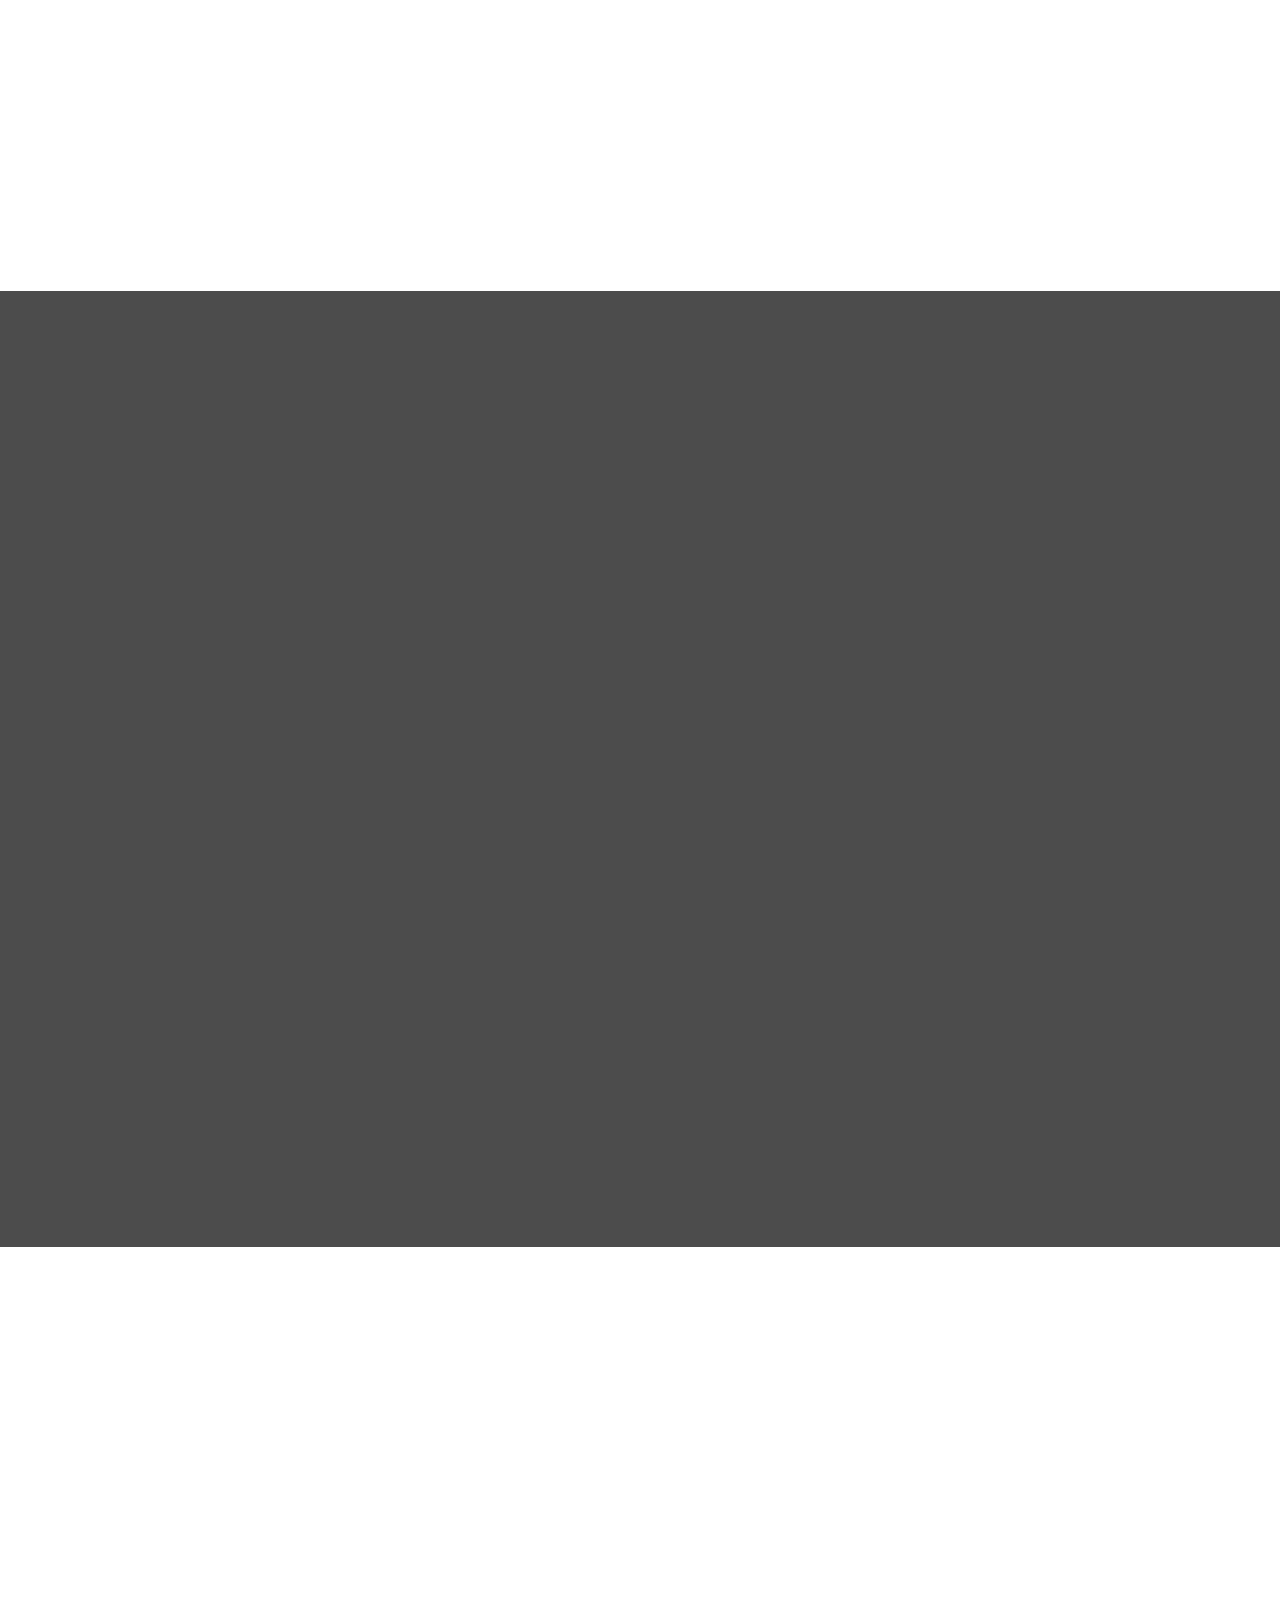
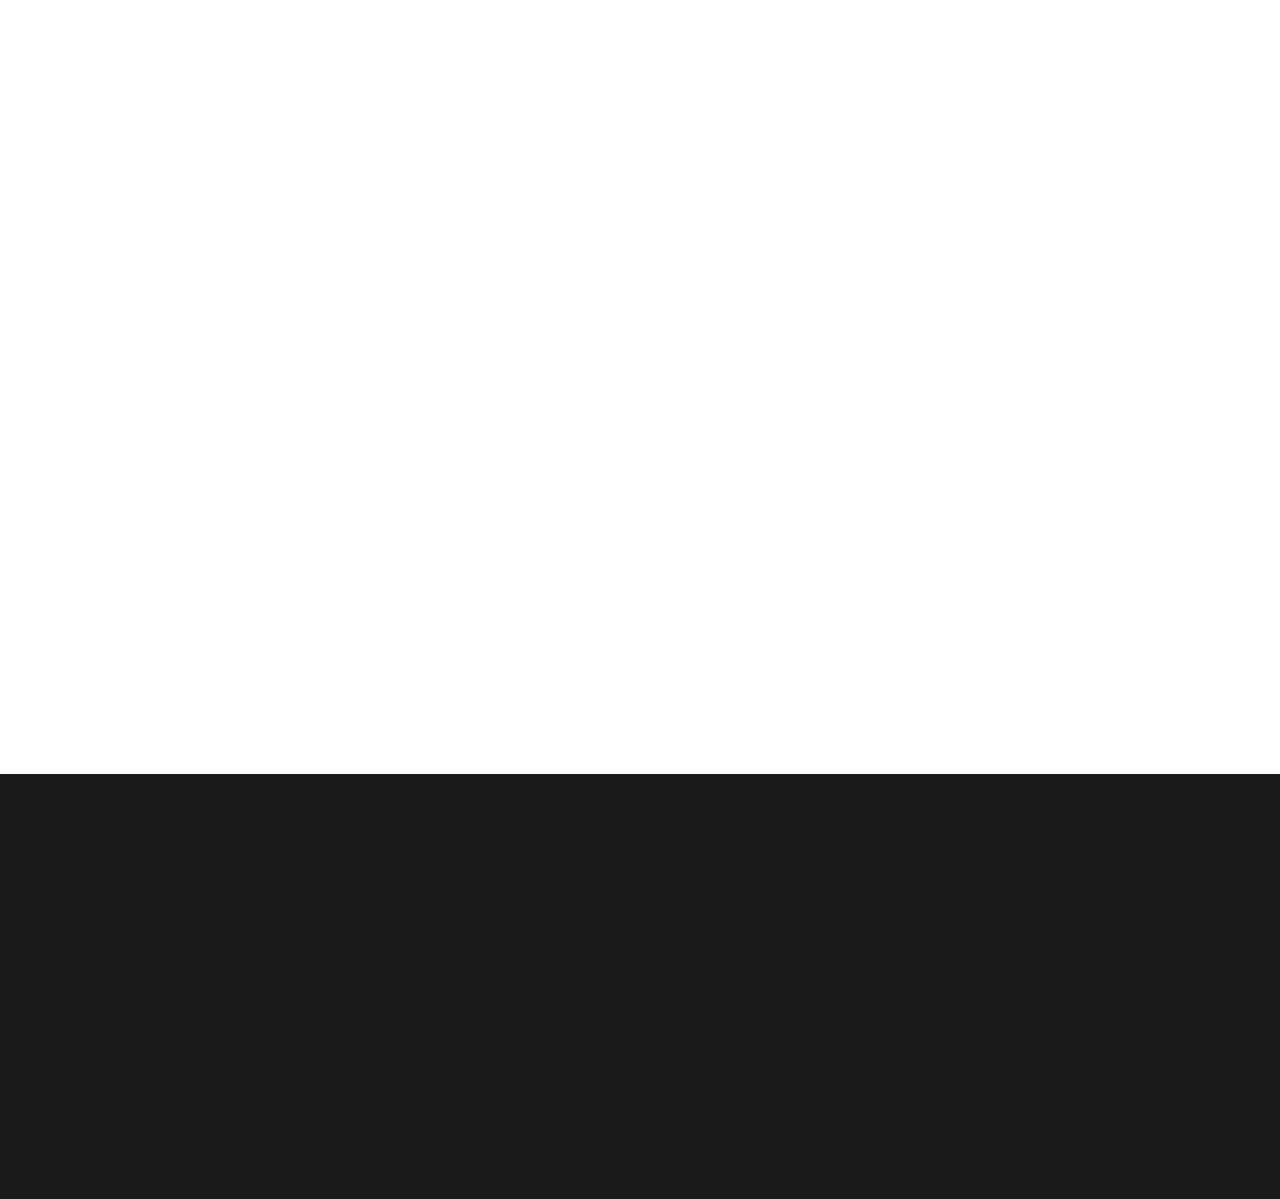
==== commit 6db86590: "fix merge conflicts" ====
--- a/webDev/Anthi/index.html
+++ b/webDev/Anthi/index.html
@@ -79,7 +79,11 @@
 					<div class="container">
 						<div class="row">
 							<h1 class="to-animate">Parkside Café</h1>
-							<h2 class="to-animate">Under construction <span>by</span> <a href="http://ishp.xyz" target="_blank">Ish</a></h2>
+<<<<<<< HEAD
+							<h2 class="to-animate">Under construction <span>by</span> <a href="http://freehtml5.co/" target="_blank">Ish</a></h2>
+=======
+							<h2 class="to-animate">Under construction<span>by</span> <a href="http://freehtml5.co/" target="_blank">Ish</a></h2>
+>>>>>>> 5f0e0061f26dbc664741eca1650a64b627bcfc56
 						</div>
 					</div>
 				</div>
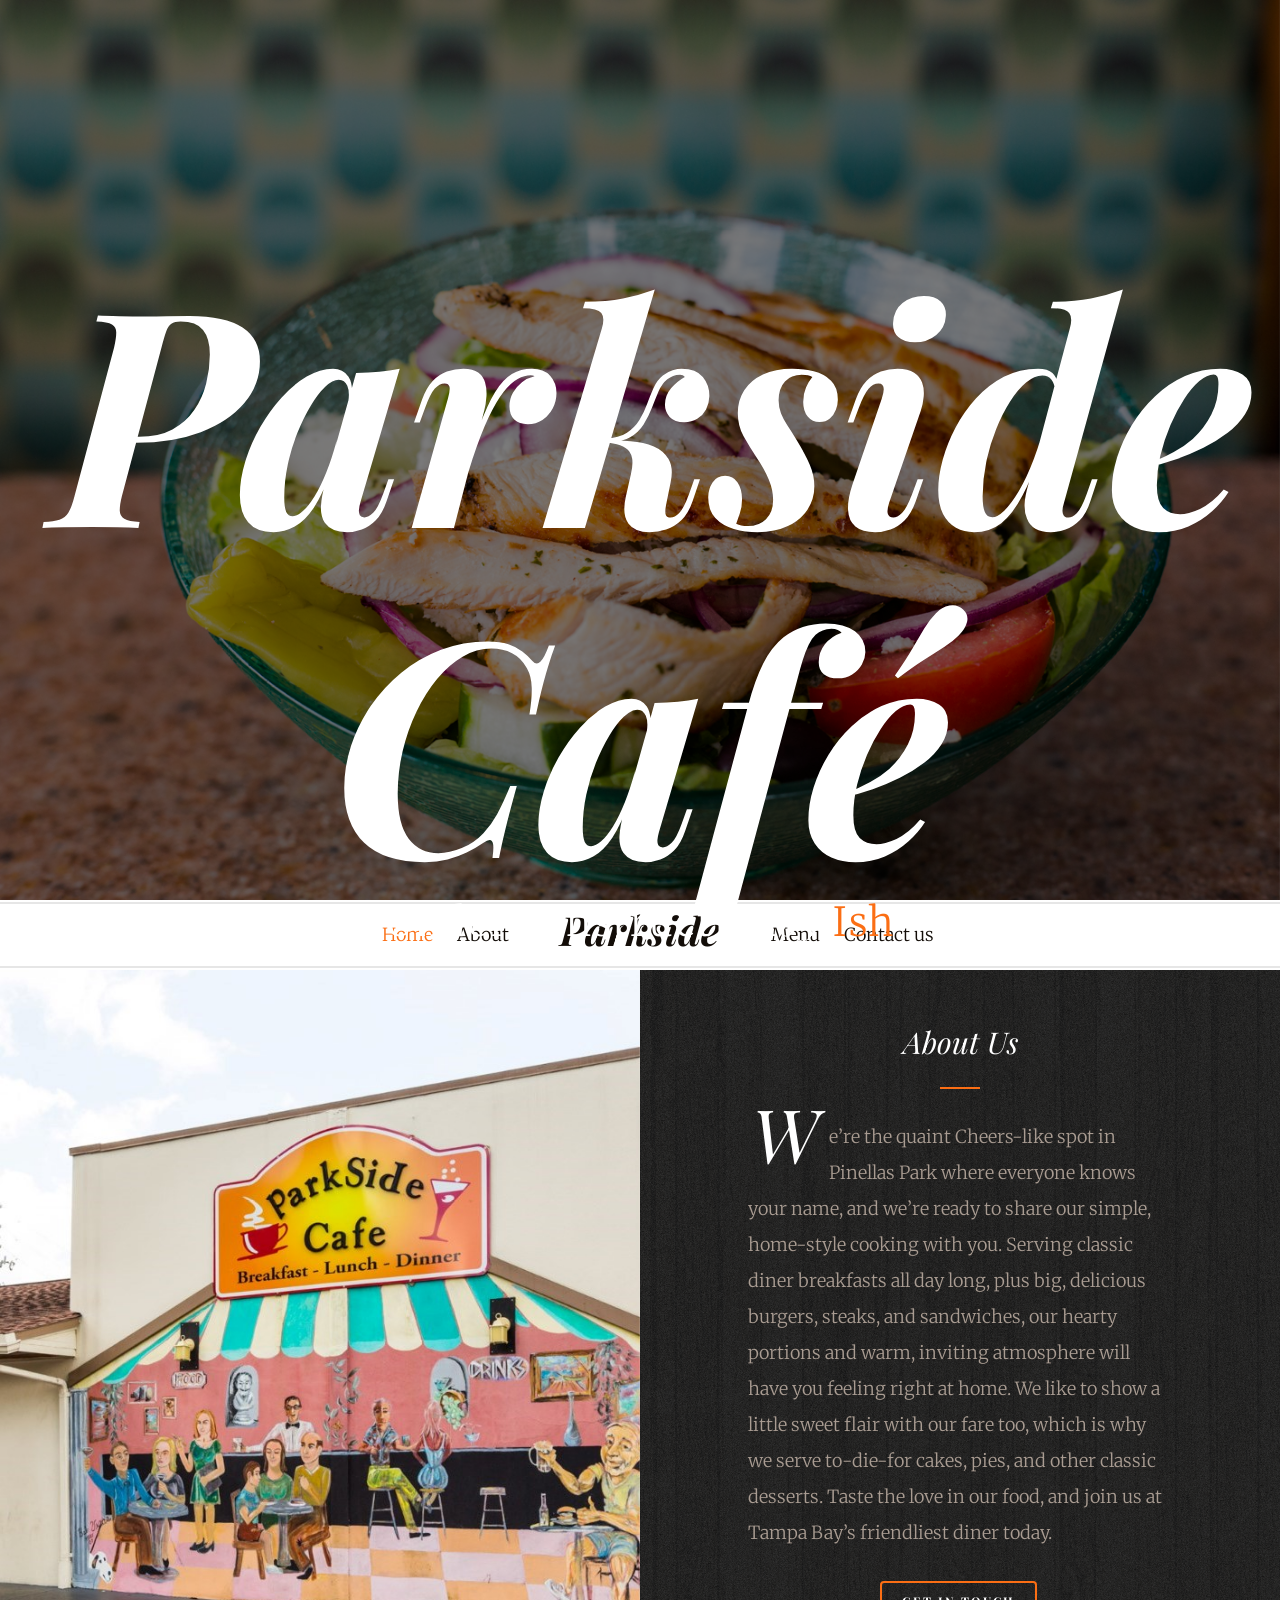
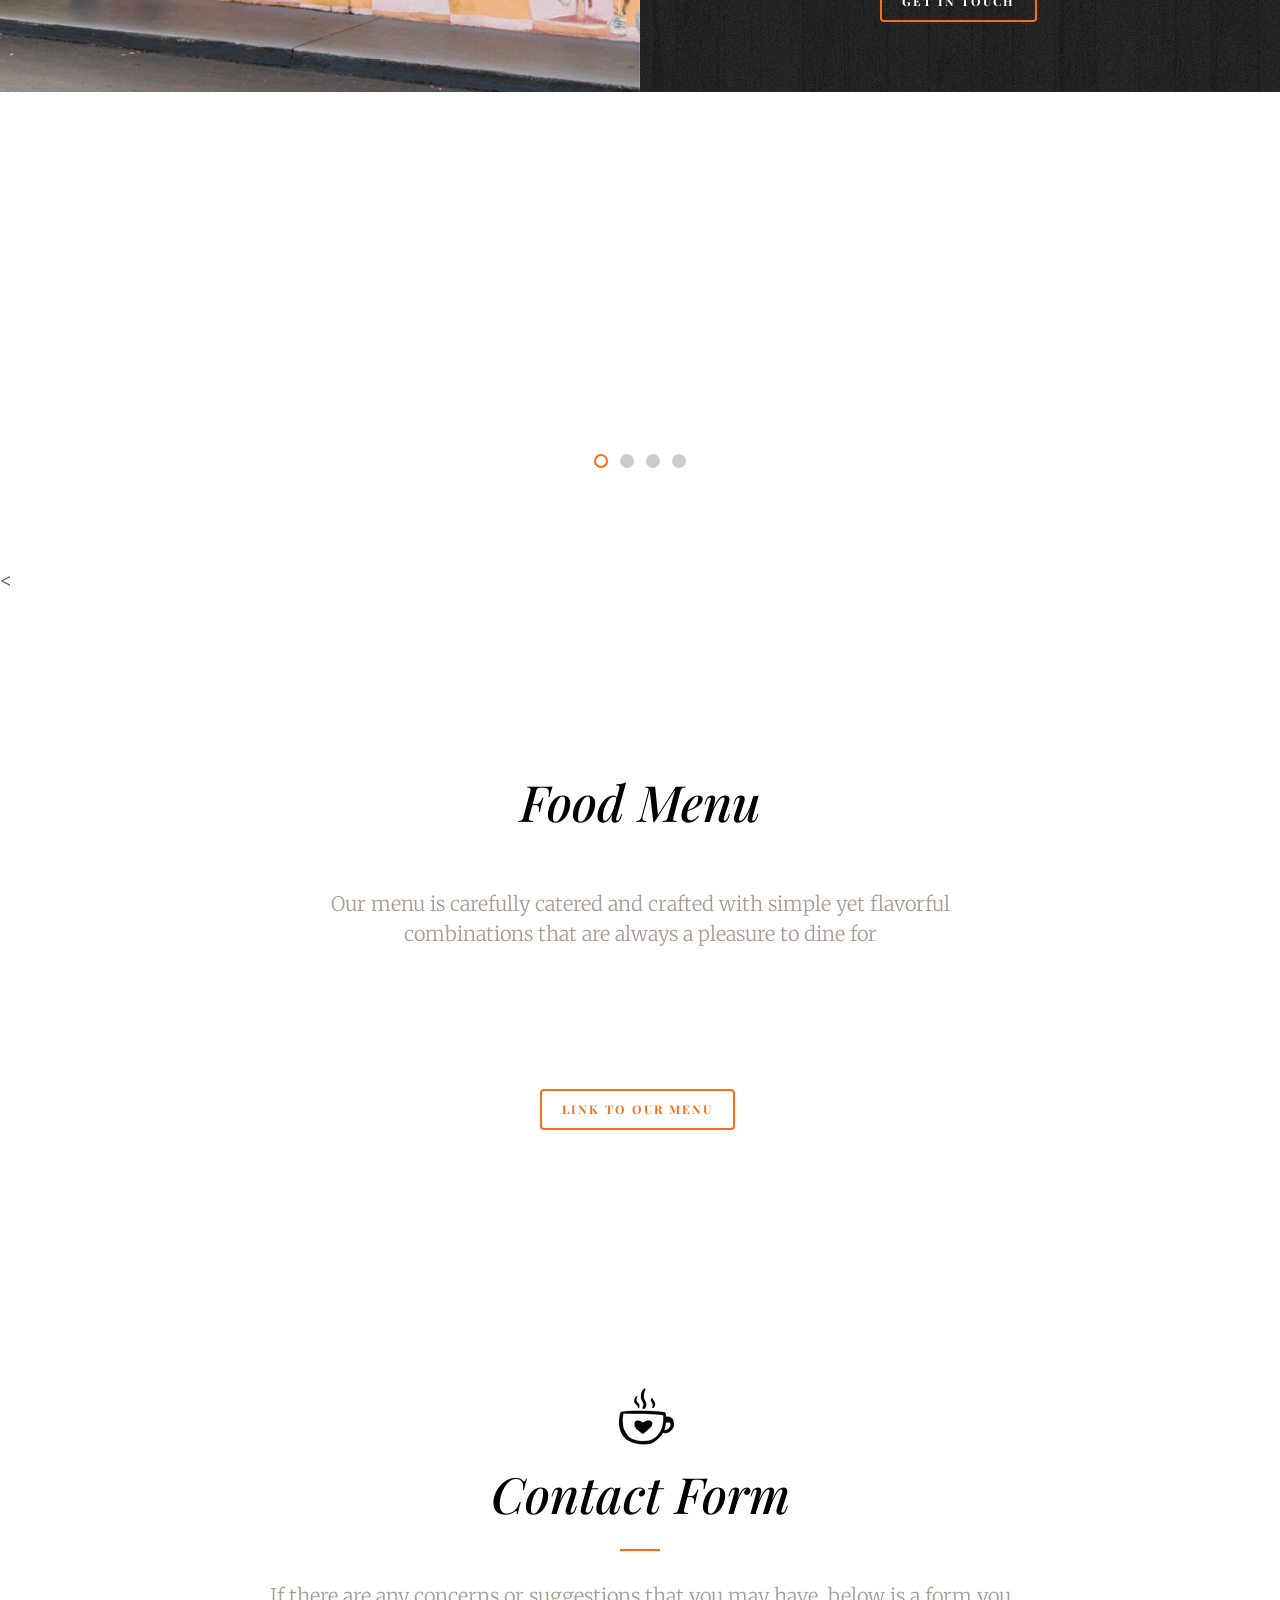
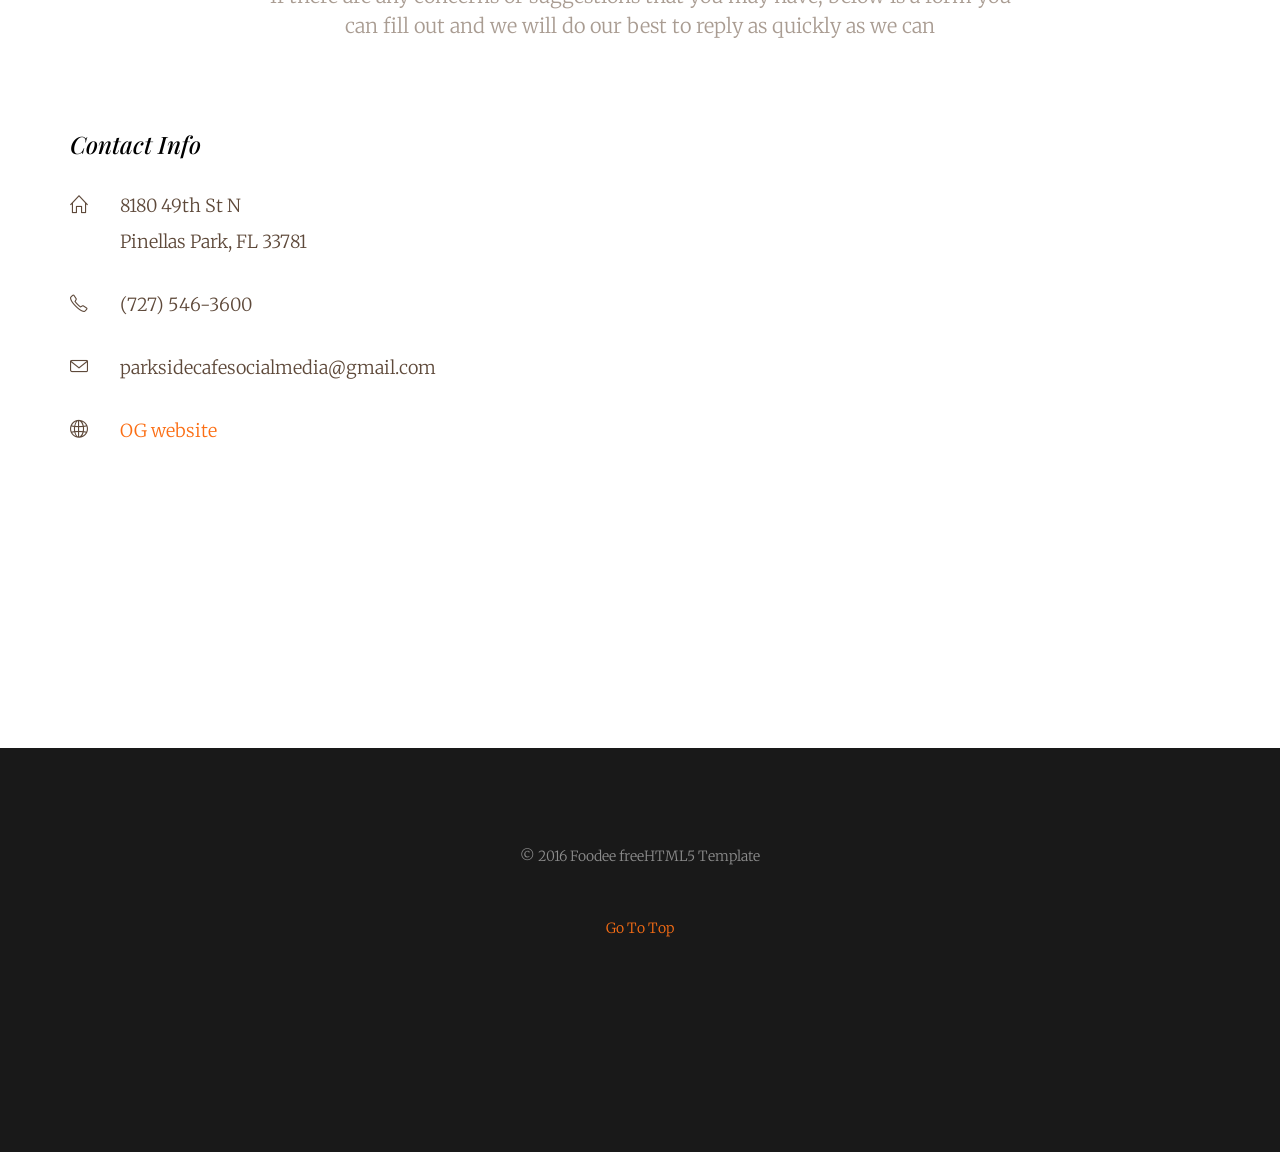
==== commit c6f11394: "Changelog 1: refer to email for changes" ====
--- a/webDev/Anthi/index.html
+++ b/webDev/Anthi/index.html
@@ -79,11 +79,7 @@
 					<div class="container">
 						<div class="row">
 							<h1 class="to-animate">Parkside Café</h1>
-<<<<<<< HEAD
-							<h2 class="to-animate">Under construction <span>by</span> <a href="http://freehtml5.co/" target="_blank">Ish</a></h2>
-=======
 							<h2 class="to-animate">Under construction<span>by</span> <a href="http://freehtml5.co/" target="_blank">Ish</a></h2>
->>>>>>> 5f0e0061f26dbc664741eca1650a64b627bcfc56
 						</div>
 					</div>
 				</div>
@@ -103,15 +99,13 @@
 					<div class="fh5co-menu-1">
 						<a href="#" data-nav-section="home">Home</a>
 						<a href="#" data-nav-section="about">About</a>
-						<a href="#" data-nav-section="features">Features</a>
 					</div>
 					<div class="fh5co-logo">
 						<a href="index.html">Parkside</a>
 					</div>
 					<div class="fh5co-menu-2">
 						<a href="#" data-nav-section="menu">Menu</a>
-						<a href="#" data-nav-section="events">Events</a>
-						<a href="#" data-nav-section="reservation">Reservation</a>
+						<a href="#A" data-nav-section="reservation">Contact us</a>
 					</div>
 				</div>
 
@@ -122,8 +116,8 @@
 			<div class="fh5co-2col fh5co-bg to-animate-2" style="background-image: url(images/res_img_1.jpg)"></div>
 			<div class="fh5co-2col fh5co-text">
 				<h2 class="heading to-animate">About Us</h2>
-				<p class="to-animate"><span class="firstcharacter">F</span>ar far away, behind the word mountains, far from the countries Vokalia and Consonantia, there live the blind texts. Separated they live in Bookmarksgrove right at the coast of the Semantics, a large language ocean. Far far away, behind the word mountains, far from the countries Vokalia and Consonantia, there live the blind texts. A small river named Duden flows by their place and supplies it with the necessary regelialia. It is a paradisematic country, in which roasted parts of sentences fly into your mouth. Even the all-powerful Pointing has no control about the blind texts it is an almost unorthographic life.</p>
-				<p class="text-center to-animate"><a href="#" class="btn btn-primary btn-outline">Get in touch</a></p>
+				<p class="to-animate"><span class="firstcharacter">W</span>e’re the quaint Cheers-like spot in Pinellas Park where everyone knows your name, and we’re ready to share our simple, home-style cooking with you. Serving classic diner breakfasts all day long, plus big, delicious burgers, steaks, and sandwiches, our hearty portions and warm, inviting atmosphere will have you feeling right at home. We like to show a little sweet flair with our fare too, which is why we serve to-die-for cakes, pies, and other classic desserts. Taste the love in our food, and join us at Tampa Bay’s friendliest diner today.</p>
+				<p class="text-center to-animate"><a href="#A" class="btn btn-primary btn-outline" data-nav-section="reservation" >Get in touch</a></p>
 			</div>
 		</div>
 
@@ -133,33 +127,34 @@
 
 					<div class="flexslider">
 						<ul class="slides">
-
 							<li>
 								<blockquote>
-									<p>&ldquo;Cooking is an art, but all art requires knowing something about the techniques and materials&rdquo;</p>
-									<p class="quote-author">&mdash; Nathan Myhrvold</p>
+									<p>&ldquo;Food excellent Service exceeds all expections.&rdquo;</p>
+									<p class="quote-author">&mdash; Jack W via Google</p>
 								</blockquote>
 							</li>
+
 							<li>
 								<blockquote>
-									<p>&ldquo;Give a man food, and he can eat for a day. Give a man a job, and he can only eat for 30 minutes on break.&rdquo;</p>
-									<p class="quote-author">&mdash; Lev L. Spiro</p>
+									<p>&ldquo;The best part when the owners treat you like family.&rdquo;</p>
+									<p class="quote-author">&mdash; Tania Y via Google</p>
 								</blockquote>
 							</li>
 							<li>
 								<blockquote>
-									<p>&ldquo;Find something you’re passionate about and keep tremendously interested in it.&rdquo;</p>
-									<p class="quote-author">&mdash; Julia Child</p>
+									<p>&ldquo;Good food, good prices.&rdquo;</p>
+									<p class="quote-author">&mdash; Ryan E via Google</p>
 								</blockquote>
 							</li>
 							<li>
 								<blockquote>
-									<p>&ldquo;Never work before breakfast; if you have to work before breakfast, eat your breakfast first.&rdquo;</p>
-									<p class="quote-author">&mdash; Josh Billings</p>
+									<p>&ldquo;Great food and even better service.&rdquo;</p>
+									<p class="quote-author">&mdash; Keith D via Google</p>
 								</blockquote>
 							</li>
 
 
+
 						</ul>
 					</div>
 
@@ -167,102 +162,17 @@
 			</div>
 		</div>
 
-		<div id="fh5co-featured" data-section="features">
-			<div class="container">
-				<div class="row text-center fh5co-heading row-padded">
-					<div class="col-md-8 col-md-offset-2">
-						<h2 class="heading to-animate">Featured Dishes</h2>
-						<p class="sub-heading to-animate">Far far away, behind the word mountains, far from the countries Vokalia and Consonantia, there live the blind texts.</p>
-					</div>
-				</div>
-				<div class="row">
-					<div class="fh5co-grid">
-						<div class="fh5co-v-half to-animate-2">
-							<div class="fh5co-v-col-2 fh5co-bg-img" style="background-image: url(images/res_img_1.jpg)"></div>
-							<div class="fh5co-v-col-2 fh5co-text fh5co-special-1 arrow-left">
-								<h2>Fresh Mushrooms</h2>
-								<span class="pricing">$7.50</span>
-								<p>Far far away, behind the word mountains, far from the countries Vokalia and Consonantia, there live the blind texts.</p>
+
 							</div>
 						</div>
-						<div class="fh5co-v-half">
-							<div class="fh5co-h-row-2 to-animate-2">
-								<div class="fh5co-v-col-2 fh5co-bg-img" style="background-image: url(images/res_img_2.jpg)"></div>
-								<div class="fh5co-v-col-2 fh5co-text arrow-left">
-									<h2>Grilled Chiken Salad</h2>
-									<span class="pricing">$12.00</span>
-									<p>Far far away, behind the word mountains.</p>
-								</div>
-							</div>
-							<div class="fh5co-h-row-2 fh5co-reversed to-animate-2">
-								<div class="fh5co-v-col-2 fh5co-bg-img" style="background-image: url(images/res_img_8.jpg)"></div>
-								<div class="fh5co-v-col-2 fh5co-text arrow-right">
-									<h2>Cheese and Garlic Toast</h2>
-									<span class="pricing">$4.50</span>
-									<p>Far far away, behind the word mountains.</p>
-								</div>
-							</div>
-						</div>
-
-						<div class="fh5co-v-half">
-							<div class="fh5co-h-row-2 fh5co-reversed to-animate-2">
-								<div class="fh5co-v-col-2 fh5co-bg-img" style="background-image: url(images/res_img_7.jpg)"></div>
-								<div class="fh5co-v-col-2 fh5co-text arrow-right">
-									<h2>Organic Egg</h2>
-									<span class="pricing">$4.99</span>
-									<p>Far far away, behind the word mountains.</p>
-								</div>
-							</div>
-							<div class="fh5co-h-row-2 to-animate-2">
-								<div class="fh5co-v-col-2 fh5co-bg-img" style="background-image: url(images/res_img_6.jpg)"></div>
-								<div class="fh5co-v-col-2 fh5co-text arrow-left">
-									<h2>Salad with Crispy Chicken</h2>
-									<span class="pricing">$8.50</span>
-									<p>Far far away, behind the word mountains.</p>
-								</div>
-							</div>
-						</div>
-						<div class="fh5co-v-half to-animate-2">
-							<div class="fh5co-v-col-2 fh5co-bg-img" style="background-image: url(images/res_img_3.jpg)"></div>
-							<div class="fh5co-v-col-2 fh5co-text fh5co-special-1 arrow-left">
-								<h2>Tomato Soup with Chicken</h2>
-								<span class="pricing">$12.99</span>
-								<p>Far far away, behind the word mountains, far from the countries Vokalia and Consonantia, there live the blind texts.</p>
-							</div>
-						</div>
-
-					</div>
-				</div>
-
-			</div>
-		</div>
-
-		<div id="fh5co-type" style="background-image: url(images/slide_3.jpg);" data-stellar-background-ratio="0.5">
-			<div class="fh5co-overlay"></div>
-			<div class="container">
-				<div class="row">
-					<div class="col-md-3 to-animate">
-						<div class="fh5co-type">
-							<h3 class="with-icon icon-1">Fruits</h3>
-							<p>Far far away, behind the word mountains, far from the countries Vokalia and Consonantia, there live the blind texts.</p>
-						</div>
-					</div>
-					<div class="col-md-3 to-animate">
-						<div class="fh5co-type">
-							<h3 class="with-icon icon-2">Sea food</h3>
-							<p>Far far away, behind the word mountains, far from the countries Vokalia and Consonantia, there live the blind texts.</p>
-						</div>
-					</div>
-					<div class="col-md-3 to-animate">
-						<div class="fh5co-type">
-							<h3 class="with-icon icon-3">Vegetables</h3>
-							<p>Far far away, behind the word mountains, far from the countries Vokalia and Consonantia, there live the blind texts.</p>
-						</div>
-					</div>
-					<div class="col-md-3 to-animate">
-						<div class="fh5co-type">
-							<h3 class="with-icon icon-4">Meat</h3>
-							<p>Far far away, behind the word mountains, far from the countries Vokalia and Consonantia, there live the blind texts.</p>
+
+					</div>
+				</div>
+
+			</div>
+		</div>
+
+		<
 						</div>
 					</div>
 				</div>
@@ -274,303 +184,28 @@
 				<div class="row text-center fh5co-heading row-padded">
 					<div class="col-md-8 col-md-offset-2">
 						<h2 class="heading to-animate">Food Menu</h2>
-						<p class="sub-heading to-animate">Far far away, behind the word mountains, far from the countries Vokalia and Consonantia, there live the blind texts.</p>
+						<p class="sub-heading to-animate">Our menu is carefully catered and crafted with simple yet flavorful combinations that are always a pleasure to dine for</p>
 					</div>
 				</div>
 				<div class="row row-padded">
 					<div class="col-md-6">
 						<div class="fh5co-food-menu to-animate-2">
-							<h2 class="fh5co-drinks">Drinks</h2>
-							<ul>
-								<li>
-									<div class="fh5co-food-desc">
-										<figure>
-											<img src="images/res_img_5.jpg" class="img-responsive" alt="Free HTML5 Templates by FREEHTML5.co">
-										</figure>
-										<div>
-											<h3>Pineapple Juice</h3>
-											<p>Far far away, behind the word mountains.</p>
-										</div>
-									</div>
-									<div class="fh5co-food-pricing">
-										$17.50
-									</div>
-								</li>
-								<li>
-									<div class="fh5co-food-desc">
-										<figure>
-											<img src="images/res_img_6.jpg" class="img-responsive" alt="Free HTML5 Templates by FREEHTML5.co">
-										</figure>
-										<div>
-											<h3>Green Juice</h3>
-											<p>Far far away, behind the word mountains.</p>
-										</div>
-									</div>
-									<div class="fh5co-food-pricing">
-										$7.99
-									</div>
-								</li>
-								<li>
-									<div class="fh5co-food-desc">
-										<figure>
-											<img src="images/res_img_7.jpg" class="img-responsive" alt="Free HTML5 Templates by FREEHTML5.co">
-										</figure>
-										<div>
-											<h3>Soft Drinks</h3>
-											<p>Far far away, behind the word mountains.</p>
-										</div>
-									</div>
-									<div class="fh5co-food-pricing">
-										$12.99
-									</div>
-								</li>
-								<li>
-									<div class="fh5co-food-desc">
-										<figure>
-											<img src="images/res_img_5.jpg" class="img-responsive" alt="Free HTML5 Templates by FREEHTML5.co">
-										</figure>
-										<div>
-											<h3>Carlo Rosee Drinks</h3>
-											<p>Far far away, behind the word mountains.</p>
-										</div>
-									</div>
-									<div class="fh5co-food-pricing">
-										$12.99
+
 									</div>
 								</li>
 							</ul>
 						</div>
 					</div>
-					<div class="col-md-6">
-						<div class="fh5co-food-menu to-animate-2">
-							<h2 class="fh5co-dishes">Steak</h2>
-							<ul>
-								<li>
-									<div class="fh5co-food-desc">
-										<figure>
-											<img src="images/res_img_3.jpg" class="img-responsive" alt="Free HTML5 Templates by FREEHTML5.co">
-										</figure>
-										<div>
-											<h3>Beef Steak</h3>
-											<p>Far far away, behind the word mountains.</p>
-										</div>
-									</div>
-									<div class="fh5co-food-pricing">
-										$17.50
-									</div>
-								</li>
-								<li>
-									<div class="fh5co-food-desc">
-										<figure>
-											<img src="images/res_img_4.jpg" class="img-responsive" alt="Free HTML5 Templates by FREEHTML5.co">
-										</figure>
-										<div>
-											<h3>Tomato with Chicken</h3>
-											<p>Far far away, behind the word mountains.</p>
-										</div>
-									</div>
-									<div class="fh5co-food-pricing">
-										$7.99
-									</div>
-								</li>
-								<li>
-									<div class="fh5co-food-desc">
-										<figure>
-											<img src="images/res_img_2.jpg" class="img-responsive" alt="Free HTML5 Templates by FREEHTML5.co">
-										</figure>
-										<div>
-											<h3>Sausages from Italy</h3>
-											<p>Far far away, behind the word mountains.</p>
-										</div>
-									</div>
-									<div class="fh5co-food-pricing">
-										$12.99
-									</div>
-								</li>
-								<li>
-									<div class="fh5co-food-desc">
-										<figure>
-											<img src="images/res_img_8.jpg" class="img-responsive" alt="Free HTML5 Templates by FREEHTML5.co">
-										</figure>
-										<div>
-											<h3>Beef Grilled</h3>
-											<p>Far far away, behind the word mountains.</p>
-										</div>
-									</div>
-									<div class="fh5co-food-pricing">
-										$12.99
-									</div>
-								</li>
-							</ul>
-						</div>
-					</div>
-					<div class="col-md-6">
-						<div class="fh5co-food-menu to-animate-2">
-							<h2 class="fh5co-drinks">Drinks</h2>
-							<ul>
-								<li>
-									<div class="fh5co-food-desc">
-										<figure>
-											<img src="images/res_img_5.jpg" class="img-responsive" alt="Free HTML5 Templates by FREEHTML5.co">
-										</figure>
-										<div>
-											<h3>Pineapple Juice</h3>
-											<p>Far far away, behind the word mountains.</p>
-										</div>
-									</div>
-									<div class="fh5co-food-pricing">
-										$17.50
-									</div>
-								</li>
-								<li>
-									<div class="fh5co-food-desc">
-										<figure>
-											<img src="images/res_img_6.jpg" class="img-responsive" alt="Free HTML5 Templates by FREEHTML5.co">
-										</figure>
-										<div>
-											<h3>Green Juice</h3>
-											<p>Far far away, behind the word mountains.</p>
-										</div>
-									</div>
-									<div class="fh5co-food-pricing">
-										$7.99
-									</div>
-								</li>
-								<li>
-									<div class="fh5co-food-desc">
-										<figure>
-											<img src="images/res_img_7.jpg" class="img-responsive" alt="Free HTML5 Templates by FREEHTML5.co">
-										</figure>
-										<div>
-											<h3>Soft Drinks</h3>
-											<p>Far far away, behind the word mountains.</p>
-										</div>
-									</div>
-									<div class="fh5co-food-pricing">
-										$12.99
-									</div>
-								</li>
-								<li>
-									<div class="fh5co-food-desc">
-										<figure>
-											<img src="images/res_img_5.jpg" class="img-responsive" alt="Free HTML5 Templates by FREEHTML5.co">
-										</figure>
-										<div>
-											<h3>Carlo Rosee Drinks</h3>
-											<p>Far far away, behind the word mountains.</p>
-										</div>
-									</div>
-									<div class="fh5co-food-pricing">
-										$12.99
-									</div>
-								</li>
-							</ul>
-						</div>
-					</div>
-					<div class="col-md-6">
-						<div class="fh5co-food-menu to-animate-2">
-							<h2 class="fh5co-dishes">Steak</h2>
-							<ul>
-								<li>
-									<div class="fh5co-food-desc">
-										<figure>
-											<img src="images/res_img_3.jpg" class="img-responsive" alt="Free HTML5 Templates by FREEHTML5.co">
-										</figure>
-										<div>
-											<h3>Beef Steak</h3>
-											<p>Far far away, behind the word mountains.</p>
-										</div>
-									</div>
-									<div class="fh5co-food-pricing">
-										$17.50
-									</div>
-								</li>
-								<li>
-									<div class="fh5co-food-desc">
-										<figure>
-											<img src="images/res_img_4.jpg" class="img-responsive" alt="Free HTML5 Templates by FREEHTML5.co">
-										</figure>
-										<div>
-											<h3>Tomato with Chicken</h3>
-											<p>Far far away, behind the word mountains.</p>
-										</div>
-									</div>
-									<div class="fh5co-food-pricing">
-										$7.99
-									</div>
-								</li>
-								<li>
-									<div class="fh5co-food-desc">
-										<figure>
-											<img src="images/res_img_2.jpg" class="img-responsive" alt="Free HTML5 Templates by FREEHTML5.co">
-										</figure>
-										<div>
-											<h3>Sausages from Italy</h3>
-											<p>Far far away, behind the word mountains.</p>
-										</div>
-									</div>
-									<div class="fh5co-food-pricing">
-										$12.99
-									</div>
-								</li>
-								<li>
-									<div class="fh5co-food-desc">
-										<figure>
-											<img src="images/res_img_8.jpg" class="img-responsive" alt="Free HTML5 Templates by FREEHTML5.co">
-										</figure>
-										<div>
-											<h3>Beef Grilled</h3>
-											<p>Far far away, behind the word mountains.</p>
-										</div>
-									</div>
-									<div class="fh5co-food-pricing">
-										$12.99
-									</div>
-								</li>
-							</ul>
-						</div>
-					</div>
 				</div>
 				<div class="row">
 					<div class="col-md-4 col-md-offset-4 text-center to-animate-2">
-						<p><a href="#" class="btn btn-primary btn-outline">More Food Menu</a></p>
-					</div>
-				</div>
-			</div>
-		</div>
-
-		<div id="fh5co-events" data-section="events" style="background-image: url(images/slide_2.jpg);" data-stellar-background-ratio="0.5">
-			<div class="fh5co-overlay"></div>
-			<div class="container">
-				<div class="row text-center fh5co-heading row-padded">
-					<div class="col-md-8 col-md-offset-2 to-animate">
-						<h2 class="heading">Upcoming Events</h2>
-						<p class="sub-heading">Far far away, behind the word mountains, far from the countries Vokalia and Consonantia, there live the blind texts.</p>
-					</div>
-				</div>
-				<div class="row">
-					<div class="col-md-4">
-						<div class="fh5co-event to-animate-2">
-							<h3>Kitchen Workshops</h3>
-							<span class="fh5co-event-meta">March 19th, 2016</span>
-							<p>Far far away, behind the word mountains, far from the countries Vokalia and Consonantia, there live the blind texts.</p>
-							<p><a href="#" class="btn btn-primary btn-outline">Read More</a></p>
-						</div>
-					</div>
-					<div class="col-md-4">
-						<div class="fh5co-event to-animate-2">
-							<h3>Music Concerts</h3>
-							<span class="fh5co-event-meta">March 19th, 2016</span>
-							<p>Far far away, behind the word mountains, far from the countries Vokalia and Consonantia, there live the blind texts.</p>
-							<p><a href="#" class="btn btn-primary btn-outline">Read More</a></p>
-						</div>
-					</div>
-					<div class="col-md-4">
-						<div class="fh5co-event to-animate-2">
-							<h3>Free to Eat Party</h3>
-							<span class="fh5co-event-meta">March 19th, 2016</span>
-							<p>Far far away, behind the word mountains, far from the countries Vokalia and Consonantia, there live the blind texts.</p>
-							<p><a href="#" class="btn btn-primary btn-outline">Read More</a></p>
+						<p><a href="https://irp-cdn.multiscreensite.com/e9a53c8d/files/uploaded/Breakfast%20and%20Lunch%202018.pdf" class="btn btn-primary btn-outline">Link to our menu</a></p>
+					</div>
+				</div>
+			</div>
+		</div>
+
+
 						</div>
 					</div>
 				</div>
@@ -578,11 +213,12 @@
 		</div>
 
 		<div id="fh5co-contact" data-section="reservation">
+			<a name="A"></a>
 			<div class="container">
 				<div class="row text-center fh5co-heading row-padded">
 					<div class="col-md-8 col-md-offset-2">
-						<h2 class="heading to-animate">Reserve a Table</h2>
-						<p class="sub-heading to-animate">Far far away, behind the word mountains, far from the countries Vokalia and Consonantia, there live the blind texts.</p>
+						<h2 class="heading to-animate">Contact Form</h2>
+						<p class="sub-heading to-animate">If there are any concerns or suggestions that you may have, below is a form you can fill out and we will do our best to reply as quickly as we can</p>
 					</div>
 				</div>
 				<div class="row">
@@ -591,15 +227,15 @@
 						<ul class="fh5co-contact-info">
 							<li class="fh5co-contact-address ">
 								<i class="icon-home"></i>
-								5555 Love Paradise 56 New Clity 5655, <br>Excel Tower United Kingdom
-							</li>
-							<li><i class="icon-phone"></i> (123) 465-6789</li>
-							<li><i class="icon-envelope"></i>johns@johns.com</li>
+								8180 49th St N <br>Pinellas Park, FL 33781
+							</li>
+							<li><i class="icon-phone"></i> (727) 546-3600</li>
+							<li><i class="icon-envelope"></i>parksidecafesocialmedia@gmail.com</li>
 							<li><i class="icon-globe"></i> <a href="https://www.myparksidecafe.com/" target="_blank">OG website</a></li>
 						</ul>
 					</div>
 					<div class="col-md-6 to-animate-2">
-						<h3>Reservation Form</h3>
+						<h3>Contact Form</h3>
 						<div class="form-group ">
 							<label for="name" class="sr-only">Name</label>
 							<input id="name" class="form-control" placeholder="Name" type="text">
@@ -608,18 +244,9 @@
 							<label for="email" class="sr-only">Email</label>
 							<input id="email" class="form-control" placeholder="Email" type="email">
 						</div>
-						<div class="form-group">
-							<label for="occasion" class="sr-only">Occasion</label>
-							<select class="form-control" id="occasion">
-								<option>Select an Occasion</option>
-							  <option>Wedding Ceremony</option>
-							  <option>Birthday</option>
-							  <option>Others</option>
-							</select>
-						</div>
-						<div class="form-group ">
-							<label for="date" class="sr-only">Date</label>
-							<input id="date" class="form-control" placeholder="Date &amp; Time" type="text">
+						<div class="form-group ">
+							<label for="number" class="sr-only">Phone Number</label>
+							<input id="number" class="form-control" placeholder="Phone Number" type="text">
 						</div>
 
 
@@ -643,7 +270,7 @@
 		<div class="container">
 			<div class="row row-padded">
 				<div class="col-md-12 text-center">
-					<p class="to-animate">Johns <br> Johns <a href="http://freehtml5.co/" target="_blank">Johns</a> Johns <a href="http://pexels.com/" target="_blank">Johns</a> <br> Johns <a href="http://handdrawngoods.com/store/tasty-icons-free-food-icons/" target="_blank">Johns</a>
+					<p class="to-animate">© 2016 Foodee freeHTML5 Template <br><a href="http://freehtml5.co/" target="_blank"></a><a href="http://pexels.com/" target="_blank"></a> <br><a href="http://handdrawngoods.com/store/tasty-icons-free-food-icons/" target="_blank"></a>
 					</p>
 					<p class="text-center to-animate"><a href="#" class="js-gotop">Go To Top</a></p>
 				</div>
@@ -651,9 +278,10 @@
 			<div class="row">
 				<div class="col-md-12 text-center">
 					<ul class="fh5co-social">
-						<li class="to-animate-2"><a href="#"><i class="icon-facebook"></i></a></li>
-						<li class="to-animate-2"><a href="#"><i class="icon-twitter"></i></a></li>
-						<li class="to-animate-2"><a href="#"><i class="icon-instagram"></i></a></li>
+						<li class="to-animate-2"><a href="https://www.facebook.com/MyParksideCafe/"><i class="icon-facebook"></i></a></li>
+						<li class="to-animate-2"><a href="https://twitter.com/myparksidecafe"><i class="icon-twitter"></i></a></li>
+						<li class="to-animate-2"><a href="https://www.instagram.com/myparkside_cafe/"><i class="icon-instagram"></i></a></li>
+						<li class="to-animate-2"><a href="https://www.yelp.com/biz/parkside-cafe-pinellas-park"><i class="icon-yelp"></i></a></li>
 					</ul>
 				</div>
 			</div>
--- a/webDev/Anthi/css/style.css
+++ b/webDev/Anthi/css/style.css
@@ -220,7 +220,7 @@
 }
 @media screen and (max-width: 992px) {
   #fh5co-home .flexslider .fh5co-text h1 {
-    font-size: 100px;
+	font-size: 100px;
   }
 }
 #fh5co-home .flexslider .fh5co-text h2 {
@@ -237,7 +237,7 @@
 }
 @media screen and (max-width: 768px) {
   #fh5co-home .flexslider .fh5co-text h2 {
-    font-size: 20px;
+	font-size: 20px;
   }
 }
 #fh5co-home .flexslider .fh5co-text h2 span {
@@ -357,7 +357,7 @@
 }
 @media screen and (max-width: 768px) {
   .fh5co-heading .heading {
-    font-size: 30px;
+	font-size: 30px;
   }
 }
 .fh5co-heading .heading:after {
@@ -377,7 +377,7 @@
 }
 @media screen and (max-width: 768px) {
   .fh5co-heading .sub-heading {
-    font-size: 18px;
+	font-size: 18px;
   }
 }
 
@@ -398,7 +398,7 @@
 }
 @media screen and (max-width: 1200px) {
   #fh5co-about .fh5co-2col {
-    width: 100%;
+	width: 100%;
   }
 }
 #fh5co-about .fh5co-text {
@@ -408,7 +408,7 @@
 }
 @media screen and (max-width: 1200px) {
   #fh5co-about .fh5co-text {
-    padding: 1em;
+	padding: 1em;
   }
 }
 #fh5co-about .fh5co-text .btn {
@@ -457,14 +457,14 @@
 }
 @media screen and (max-width: 1200px) {
   #fh5co-about .fh5co-bg {
-    width: 100%;
-    min-height: 500px;
+	width: 100%;
+	min-height: 500px;
   }
 }
 @media screen and (max-width: 768px) {
   #fh5co-about .fh5co-bg {
-    width: 100%;
-    min-height: 300px;
+	width: 100%;
+	min-height: 300px;
   }
 }
 
@@ -473,7 +473,7 @@
 }
 @media screen and (max-width: 768px) {
   #fh5co-sayings {
-    padding: 5em 0;
+	padding: 5em 0;
   }
 }
 #fh5co-sayings .flexslider .slides li {
@@ -486,7 +486,7 @@
 }
 @media screen and (max-width: 768px) {
   #fh5co-sayings .flexslider .slides li blockquote {
-    padding: 0 20px;
+	padding: 0 20px;
   }
 }
 #fh5co-sayings .flexslider .slides li blockquote p {
@@ -495,8 +495,8 @@
 }
 @media screen and (max-width: 768px) {
   #fh5co-sayings .flexslider .slides li blockquote p {
-    font-size: 20px;
-    line-height: 1.5;
+	font-size: 20px;
+	line-height: 1.5;
   }
 }
 #fh5co-sayings .flexslider .slides li blockquote p.quote-author {
@@ -505,7 +505,7 @@
 }
 @media screen and (max-width: 768px) {
   #fh5co-sayings .flexslider .slides li blockquote p.quote-author {
-    font-size: 18px;
+	font-size: 18px;
   }
 }
 #fh5co-sayings .flexslider .flex-control-paging {
@@ -516,7 +516,7 @@
 }
 @media screen and (max-width: 768px) {
   #fh5co-sayings .flexslider .flex-control-paging.flex-control-nav {
-    bottom: -60px;
+	bottom: -60px;
   }
 }
 #fh5co-sayings .flexslider .flex-control-paging li a {
@@ -542,7 +542,7 @@
 }
 @media screen and (max-width: 768px) {
   #fh5co-featured {
-    padding: 5em 0;
+	padding: 5em 0;
   }
 }
 #fh5co-featured .fh5co-heading .heading {
@@ -612,15 +612,15 @@
 }
 @media screen and (max-width: 768px) {
   #fh5co-featured .fh5co-grid .arrow-left:before, #fh5co-featured .fh5co-grid .arrow-left::before {
-    right: auto !important;
-    left: 15px !important;
-    top: 0 !important;
-    margin-top: -15px !important;
-    margin-left: 0px !important;
-    border-top: none !important;
-    border-left: 15px solid transparent !important;
-    border-right: 15px solid transparent !important;
-    border-bottom: 15px solid #f5f5f5 !important;
+	right: auto !important;
+	left: 15px !important;
+	top: 0 !important;
+	margin-top: -15px !important;
+	margin-left: 0px !important;
+	border-top: none !important;
+	border-left: 15px solid transparent !important;
+	border-right: 15px solid transparent !important;
+	border-bottom: 15px solid #f5f5f5 !important;
   }
 }
 #fh5co-featured .fh5co-grid .arrow-right:before, #fh5co-featured .fh5co-grid .arrow-right::before {
@@ -638,24 +638,24 @@
 }
 @media screen and (max-width: 992px) {
   #fh5co-featured .fh5co-grid .arrow-right:before, #fh5co-featured .fh5co-grid .arrow-right::before {
-    right: auto !important;
-    left: 0 !important;
-    margin-left: -15px !important;
-    border-left: none !important;
-    border-right: 15px solid #f5f5f5 !important;
+	right: auto !important;
+	left: 0 !important;
+	margin-left: -15px !important;
+	border-left: none !important;
+	border-right: 15px solid #f5f5f5 !important;
   }
 }
 @media screen and (max-width: 768px) {
   #fh5co-featured .fh5co-grid .arrow-right:before, #fh5co-featured .fh5co-grid .arrow-right::before {
-    right: auto !important;
-    left: 15px !important;
-    top: 0 !important;
-    margin-top: -15px !important;
-    margin-left: 0px !important;
-    border-top: none !important;
-    border-left: 15px solid transparent !important;
-    border-right: 15px solid transparent !important;
-    border-bottom: 15px solid #f5f5f5 !important;
+	right: auto !important;
+	left: 15px !important;
+	top: 0 !important;
+	margin-top: -15px !important;
+	margin-left: 0px !important;
+	border-top: none !important;
+	border-left: 15px solid transparent !important;
+	border-right: 15px solid transparent !important;
+	border-bottom: 15px solid #f5f5f5 !important;
   }
 }
 #fh5co-featured .fh5co-grid > .fh5co-v-half {
@@ -673,7 +673,7 @@
 }
 @media screen and (max-width: 992px) {
   #fh5co-featured .fh5co-grid > .fh5co-v-half {
-    width: 100%;
+	width: 100%;
   }
 }
 #fh5co-featured .fh5co-grid > .fh5co-v-half .fh5co-text {
@@ -687,9 +687,9 @@
 }
 @media screen and (max-width: 768px) {
   #fh5co-featured .fh5co-grid > .fh5co-v-half .fh5co-special-1.arrow-left:before, #fh5co-featured .fh5co-grid > .fh5co-v-half .fh5co-special-1.arrow-left::before {
-    border-left: 15px solid transparent !important;
-    border-right: 15px solid transparent !important;
-    border-bottom: 15px solid #faebcd !important;
+	border-left: 15px solid transparent !important;
+	border-right: 15px solid transparent !important;
+	border-bottom: 15px solid #faebcd !important;
   }
 }
 #fh5co-featured .fh5co-grid > .fh5co-v-half > .fh5co-v-col-2 {
@@ -704,12 +704,12 @@
 }
 @media screen and (max-width: 768px) {
   #fh5co-featured .fh5co-grid > .fh5co-v-half > .fh5co-v-col-2.fh5co-bg-img {
-    height: 200px;
+	height: 200px;
   }
 }
 @media screen and (max-width: 768px) {
   #fh5co-featured .fh5co-grid > .fh5co-v-half > .fh5co-v-col-2 {
-    width: 100%;
+	width: 100%;
   }
 }
 #fh5co-featured .fh5co-grid > .fh5co-v-half > .fh5co-h-row-2 {
@@ -731,7 +731,7 @@
 }
 @media screen and (max-width: 768px) {
   #fh5co-featured .fh5co-grid > .fh5co-v-half > .fh5co-h-row-2 > .fh5co-v-col-2 {
-    width: 100%;
+	width: 100%;
   }
 }
 #fh5co-featured .fh5co-grid > .fh5co-v-half > .fh5co-h-row-2 > .fh5co-v-col-2.fh5co-bg-img {
@@ -741,7 +741,7 @@
 }
 @media screen and (max-width: 768px) {
   #fh5co-featured .fh5co-grid > .fh5co-v-half > .fh5co-h-row-2 > .fh5co-v-col-2.fh5co-bg-img {
-    height: 200px;
+	height: 200px;
   }
 }
 #fh5co-featured .fh5co-grid > .fh5co-v-half > .fh5co-h-row-2.fh5co-reversed .fh5co-bg-img {
@@ -752,10 +752,10 @@
 }
 @media screen and (max-width: 992px) {
   #fh5co-featured .fh5co-grid > .fh5co-v-half > .fh5co-h-row-2.fh5co-reversed .fh5co-bg-img {
-    position: relative;
-    right: inherit;
-    top: inherit;
-    bottom: inherit;
+	position: relative;
+	right: inherit;
+	top: inherit;
+	bottom: inherit;
   }
 }
 
@@ -764,7 +764,7 @@
 }
 @media screen and (max-width: 768px) {
   #fh5co-menus {
-    padding: 5em 0;
+	padding: 5em 0;
   }
 }
 #fh5co-menus .fh5co-heading .heading {
@@ -792,10 +792,10 @@
 }
 @media screen and (max-width: 768px) {
   #fh5co-menus .fh5co-food-menu {
-    margin-bottom: 30px;
-    float: left;
-    width: 100%;
-    clear: none !important;
+	margin-bottom: 30px;
+	float: left;
+	width: 100%;
+	clear: none !important;
   }
 }
 #fh5co-menus .fh5co-food-menu h2 {
@@ -923,7 +923,7 @@
 }
 @media screen and (max-width: 768px) {
   #fh5co-events {
-    padding: 5em 0;
+	padding: 5em 0;
   }
 }
 #fh5co-events .fh5co-event {
@@ -985,7 +985,7 @@
 }
 @media screen and (max-width: 768px) {
   #fh5co-contact {
-    padding: 5em 0;
+	padding: 5em 0;
   }
 }
 #fh5co-contact h3 {
@@ -994,7 +994,7 @@
 }
 @media screen and (max-width: 768px) {
   #fh5co-contact {
-    padding: 5em 0;
+	padding: 5em 0;
   }
 }
 #fh5co-contact .fh5co-heading .heading {
@@ -1056,13 +1056,13 @@
 }
 @media screen and (max-width: 768px) {
   #fh5co-footer {
-    padding: 5em 0;
+	padding: 5em 0;
   }
 }
 @media screen and (max-width: 480px) {
   #fh5co-footer {
-    height: inherit;
-    position: relative;
+	height: inherit;
+	position: relative;
   }
 }
 
@@ -1135,7 +1135,7 @@
 }
 @media screen and (max-width: 768px) {
   #fh5co-offcanvas {
-    display: block;
+	display: block;
   }
 }
 .offcanvas-visible #fh5co-offcanvas {
@@ -1151,11 +1151,11 @@
 
 @media screen and (max-width: 768px) {
   #fh5co-container, #fh5co-footer, .fh5co-nav-toggle {
-    -moz-transform: translateX(0px);
-    -webkit-transform: translateX(0px);
-    -ms-transform: translateX(0px);
-    -o-transform: translateX(0px);
-    transform: translateX(0px);
+	-moz-transform: translateX(0px);
+	-webkit-transform: translateX(0px);
+	-ms-transform: translateX(0px);
+	-o-transform: translateX(0px);
+	transform: translateX(0px);
   }
 }
 .offcanvas-visible #fh5co-container, .offcanvas-visible #fh5co-footer, .offcanvas-visible .fh5co-nav-toggle {
@@ -1171,7 +1171,7 @@
 }
 @media screen and (max-width: 768px) {
   .js-sticky {
-    display: none;
+	display: none;
   }
 }
 
@@ -1270,7 +1270,7 @@
 }
 @media screen and (max-width: 768px) {
   .fh5co-nav-toggle {
-    display: block;
+	display: block;
   }
 }
 
@@ -1301,7 +1301,7 @@
 }
 @media screen and (max-width: 768px) {
   #fh5co-type .fh5co-type {
-    margin-bottom: 30px;
+	margin-bottom: 30px;
   }
 }
 #fh5co-type h3 {
